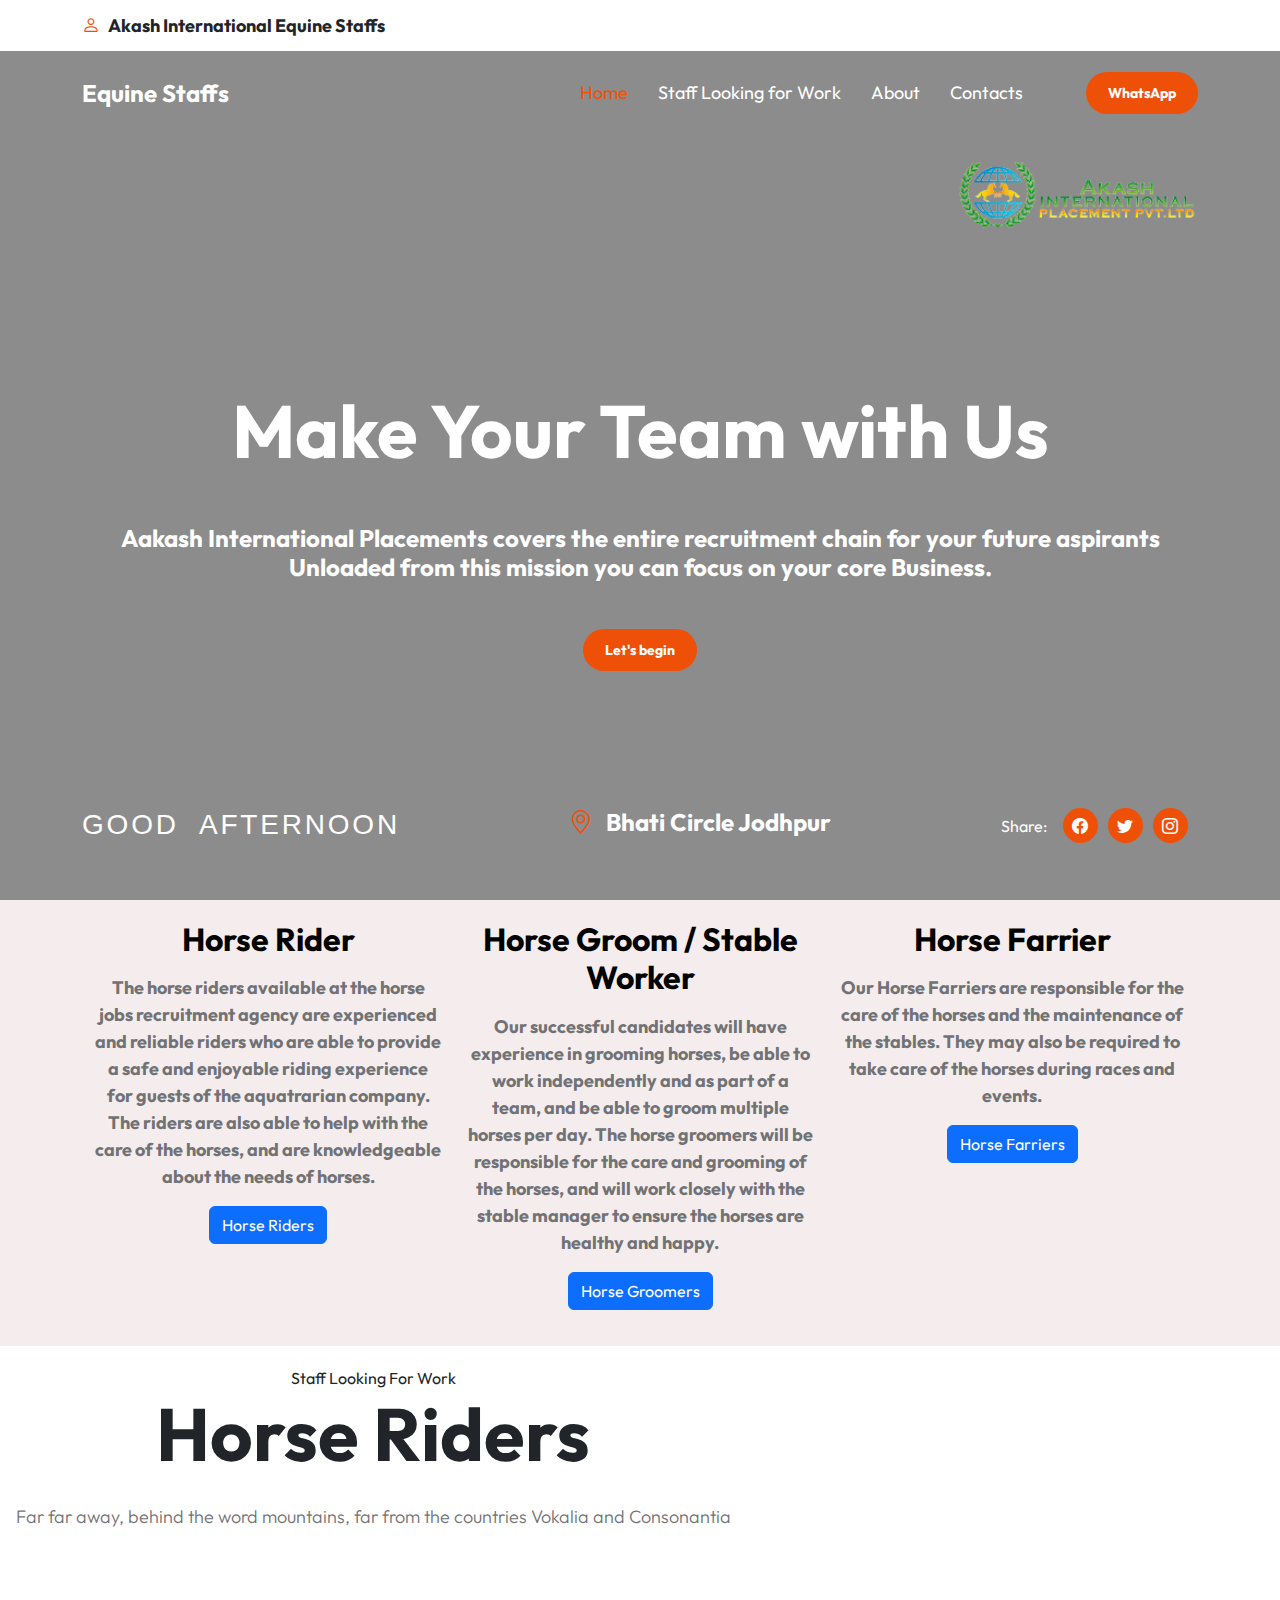
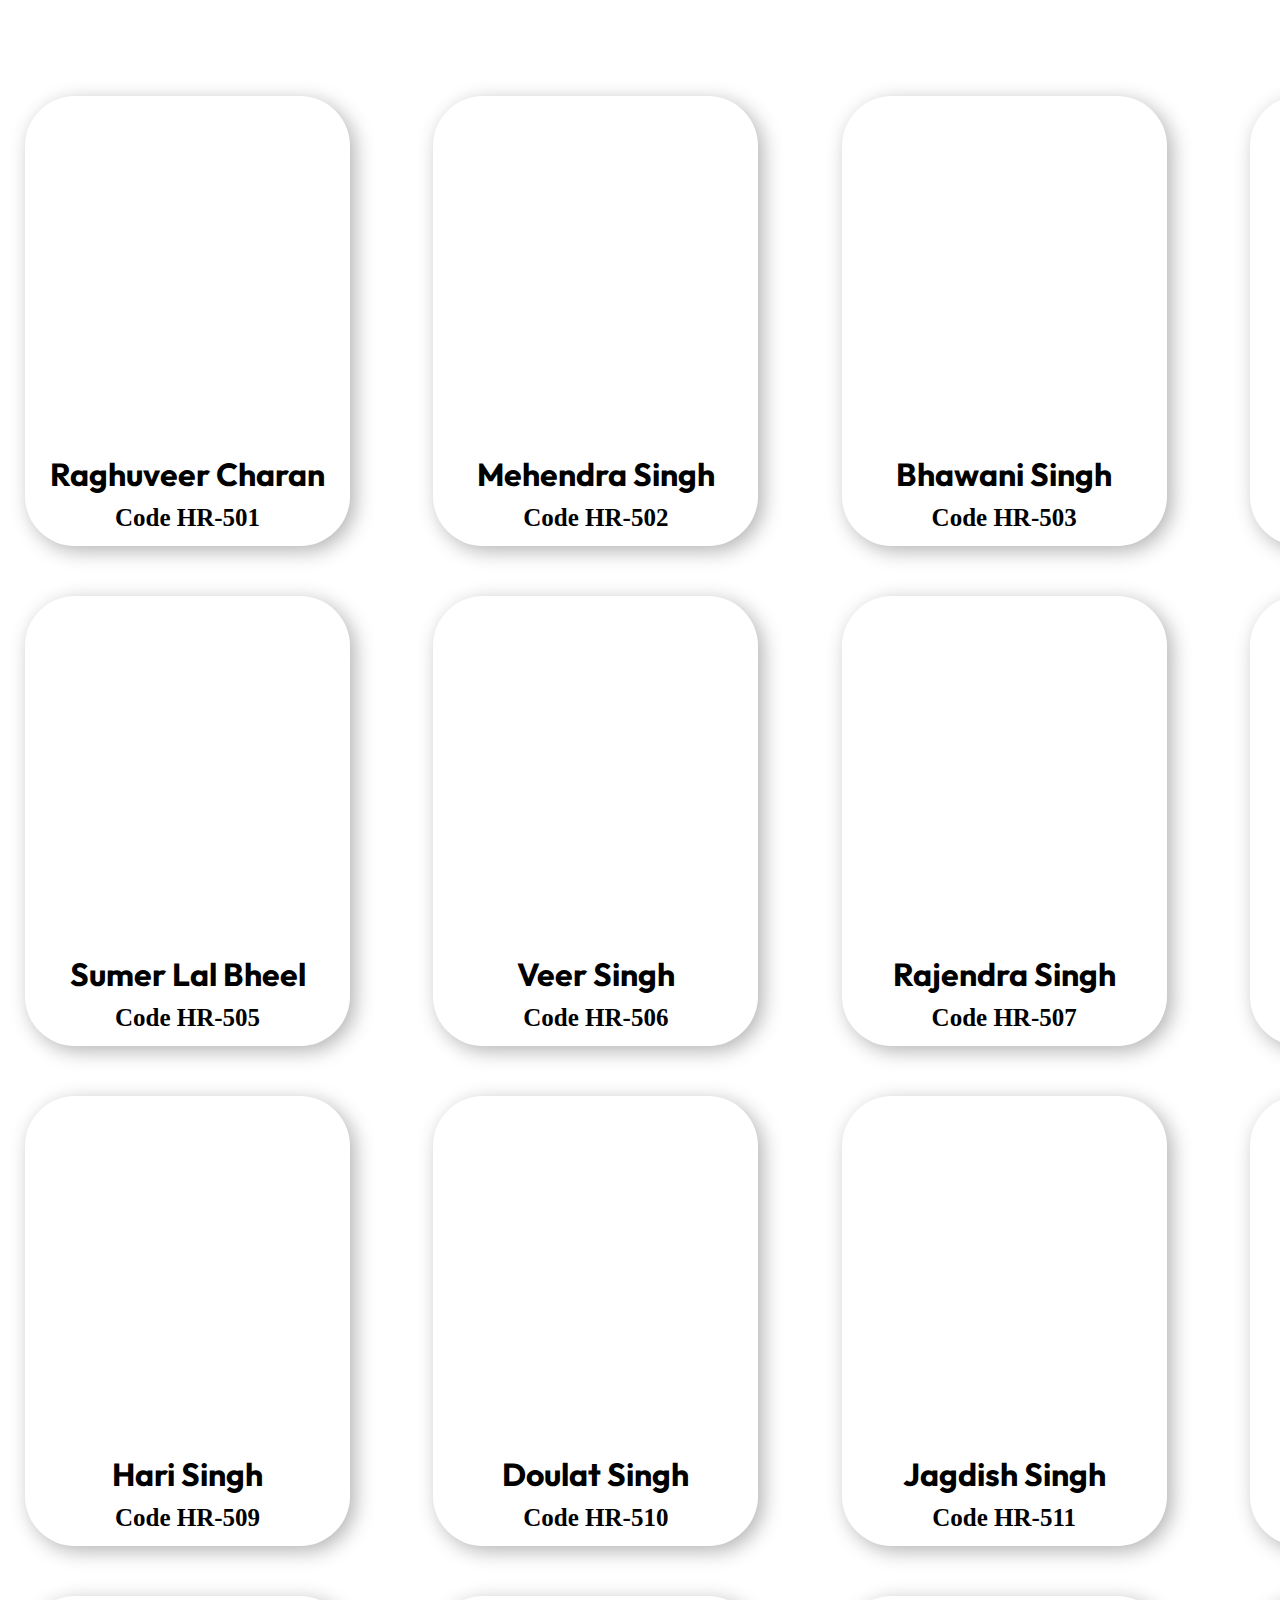
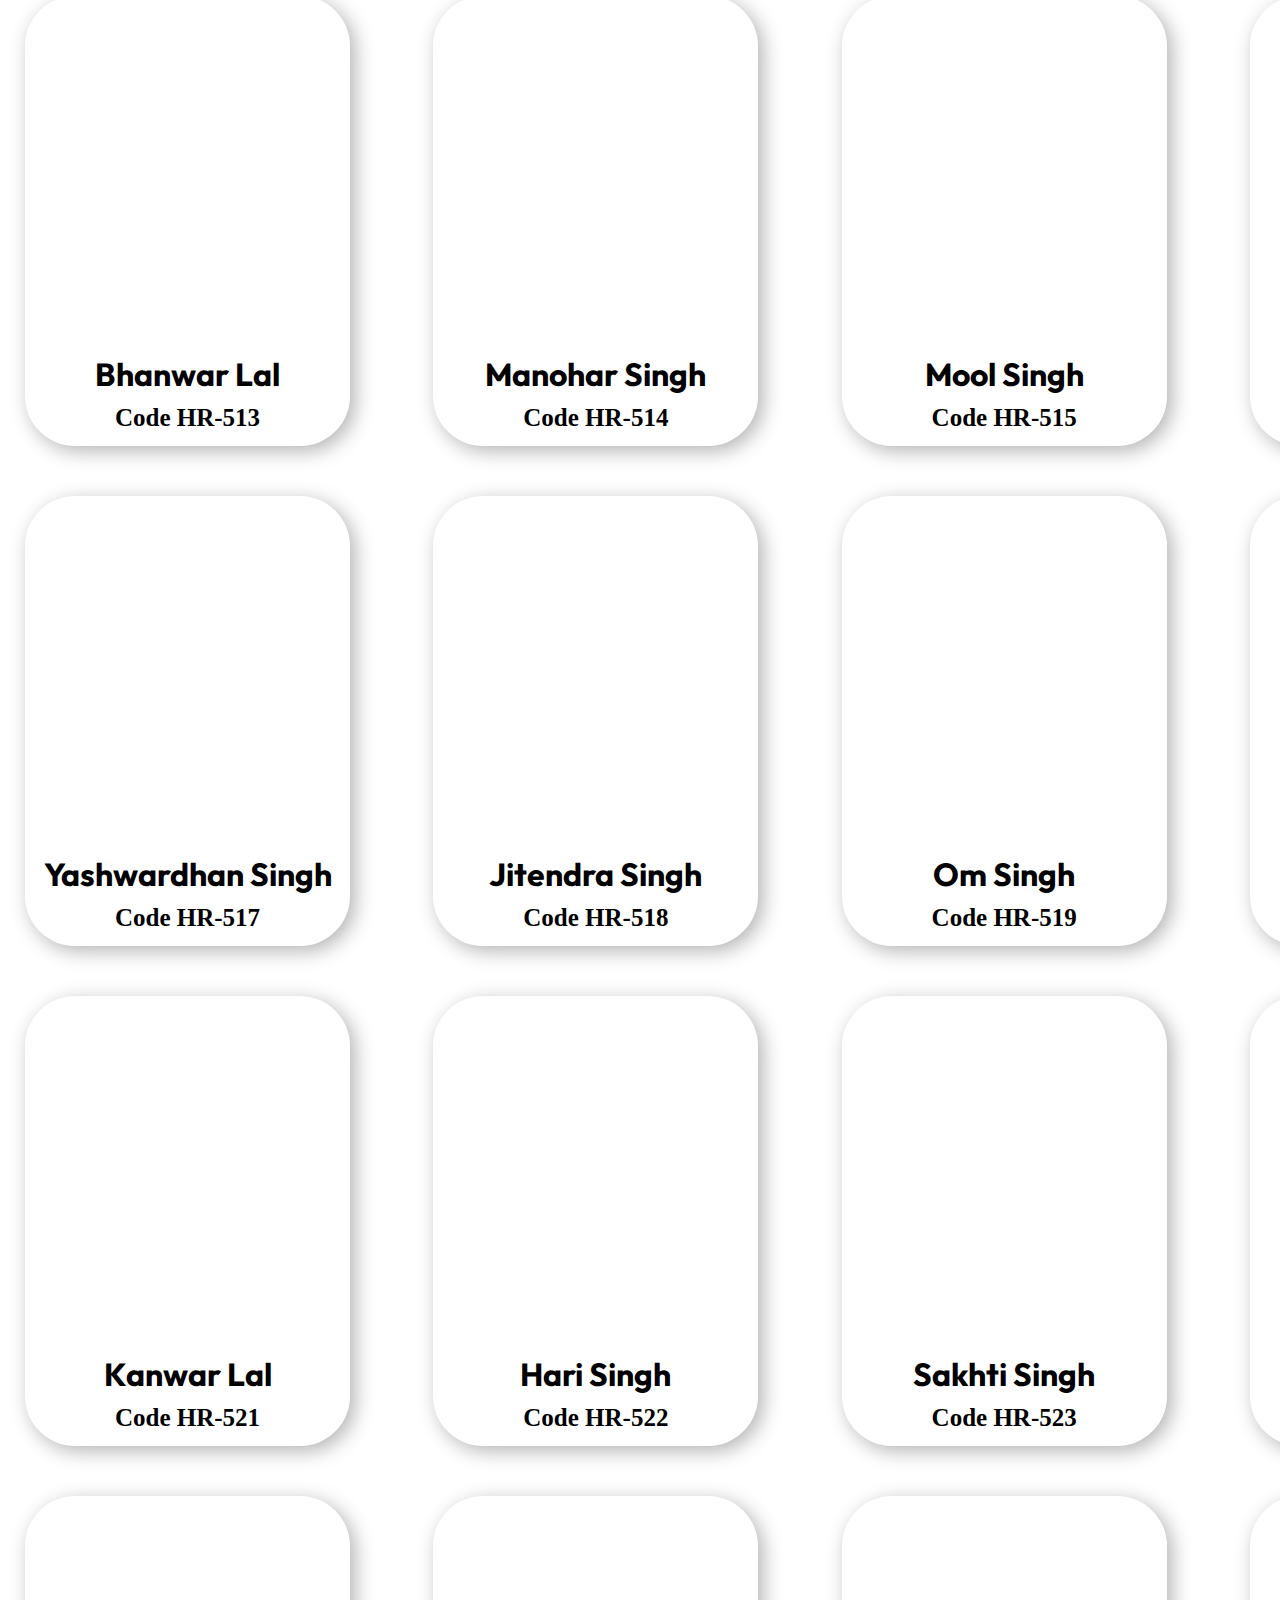
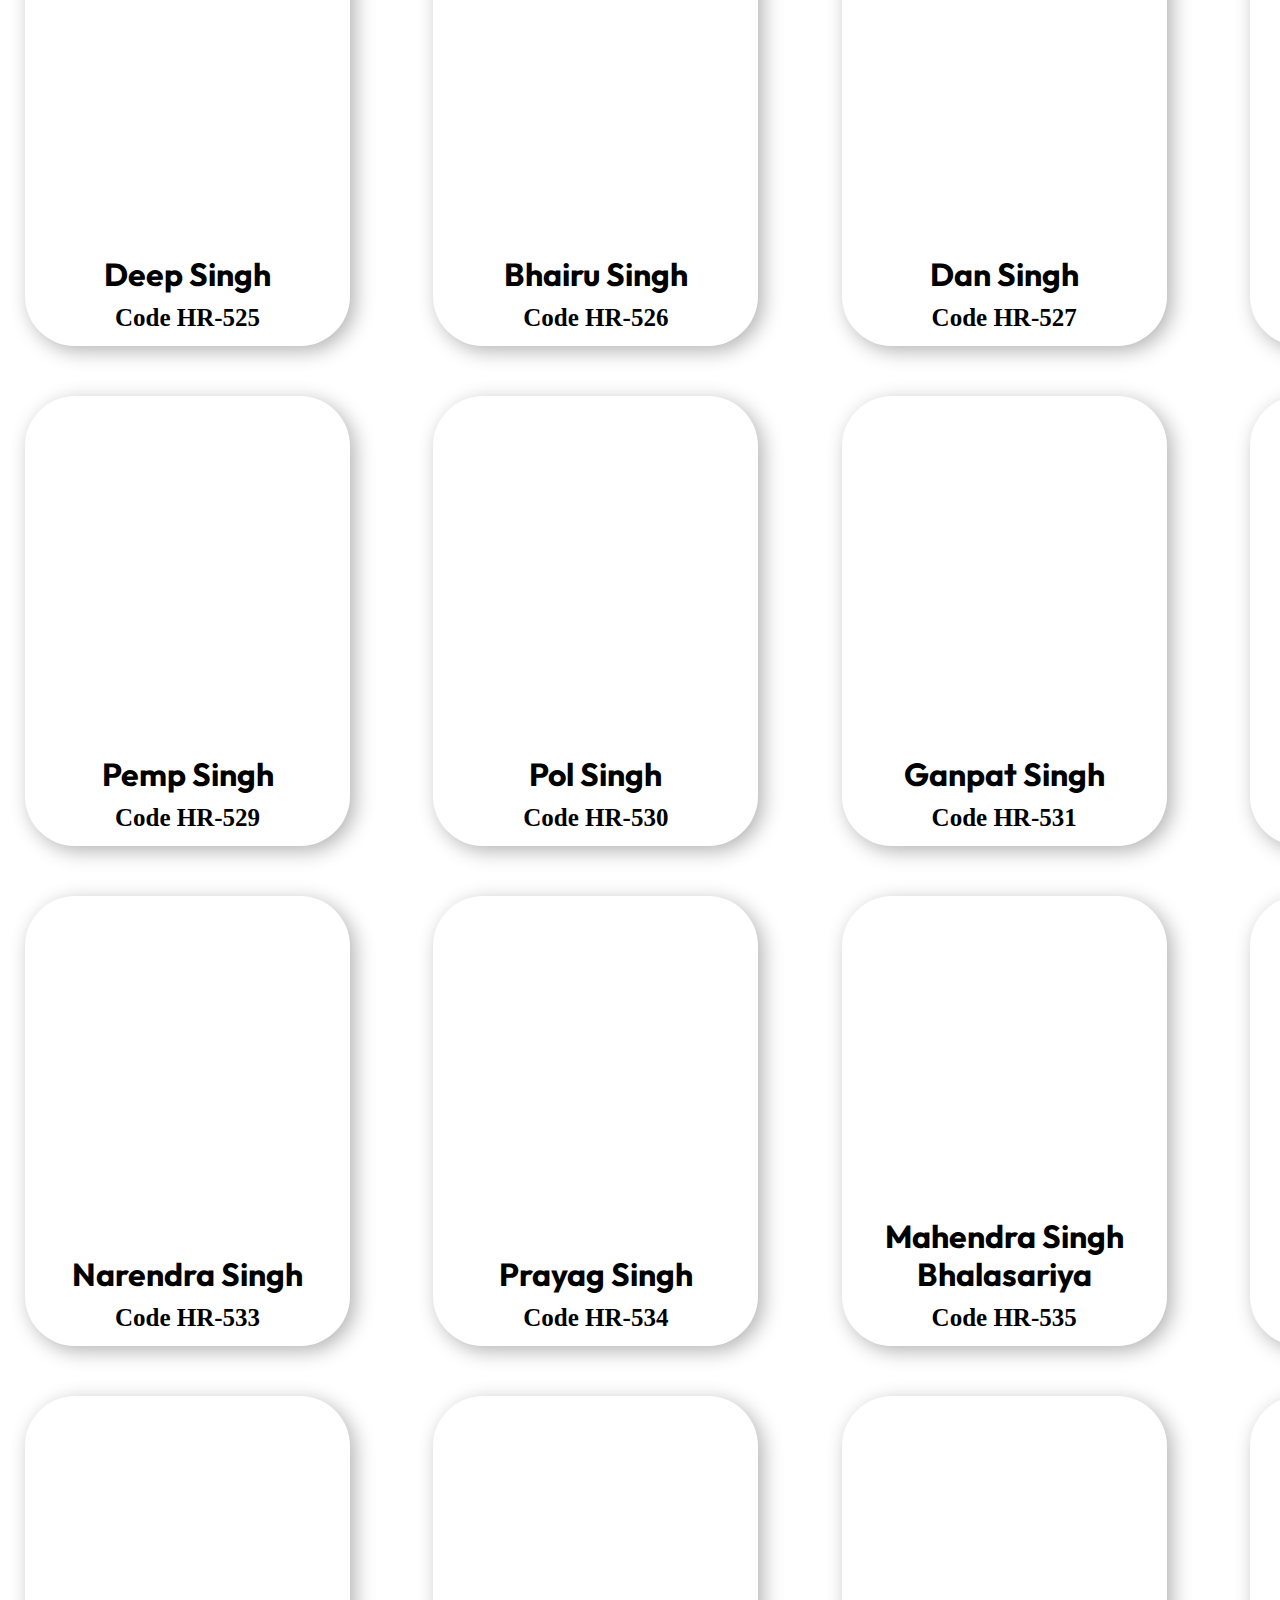
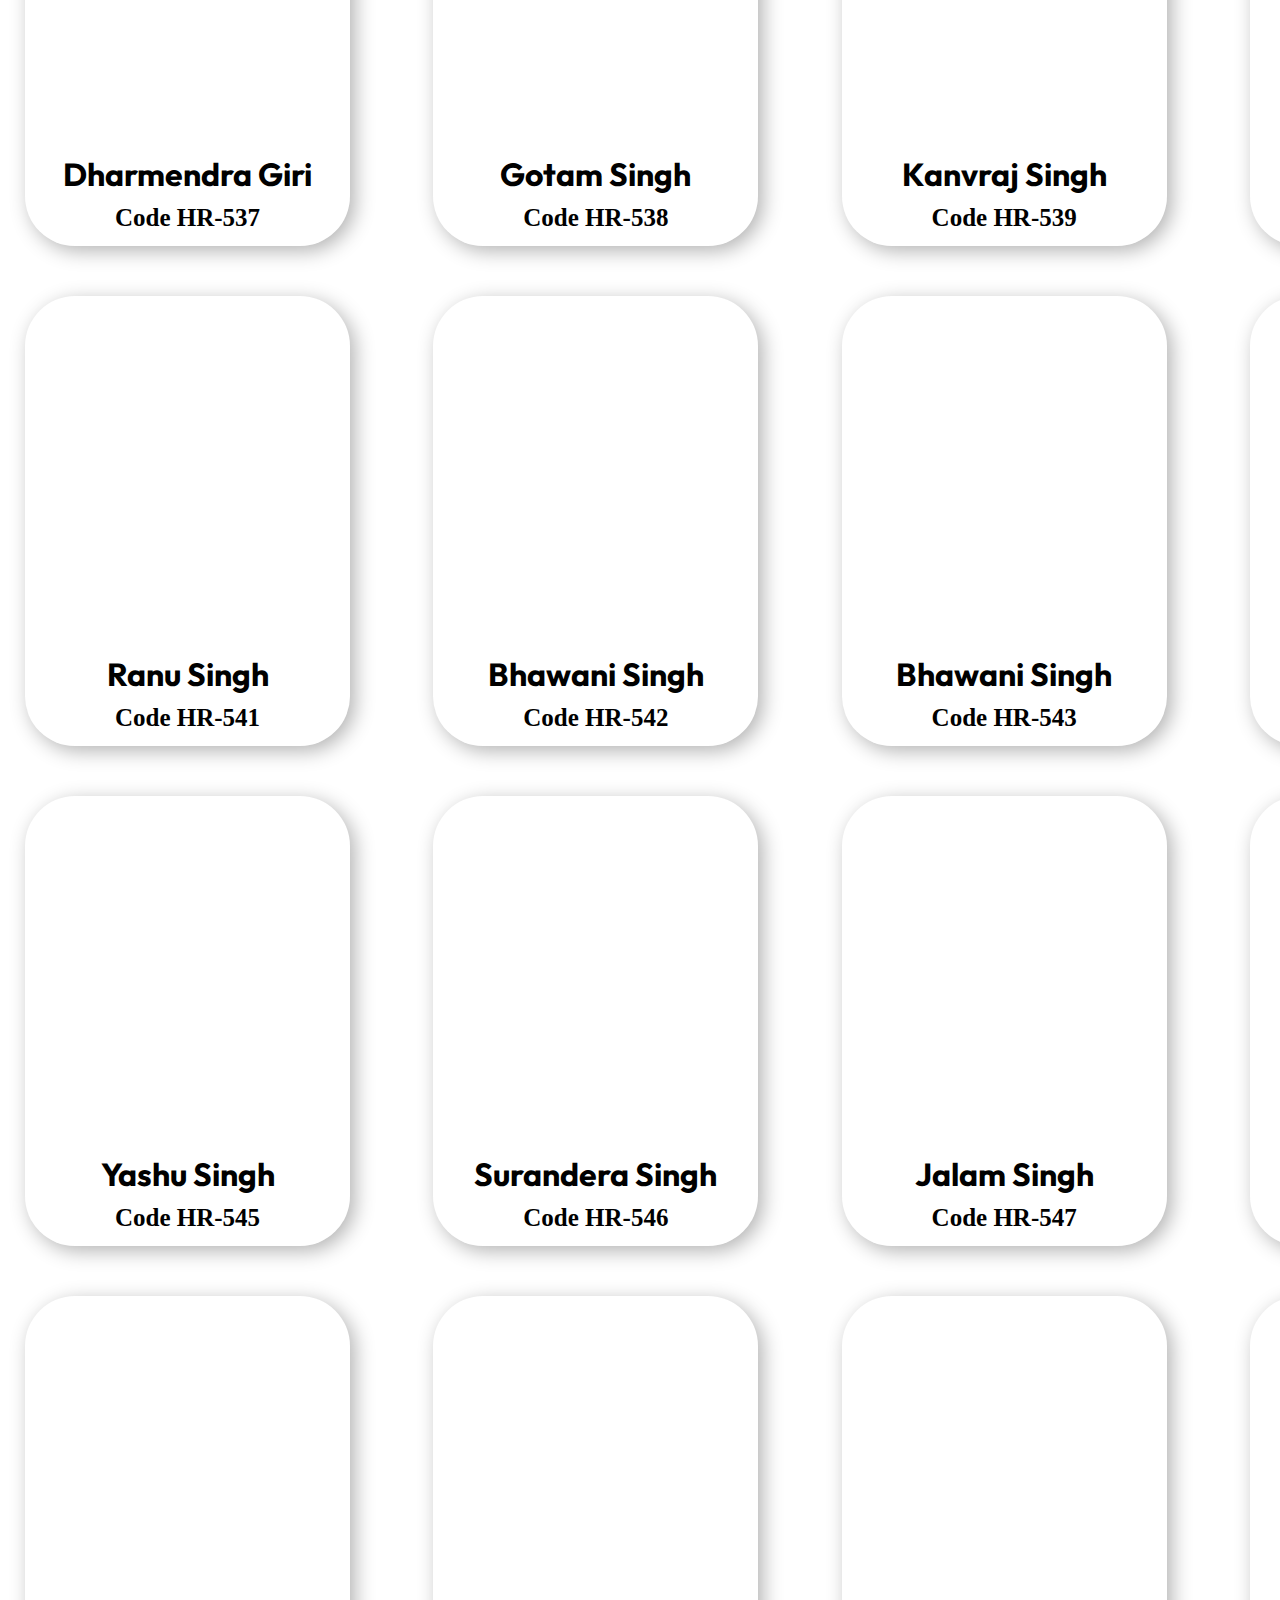
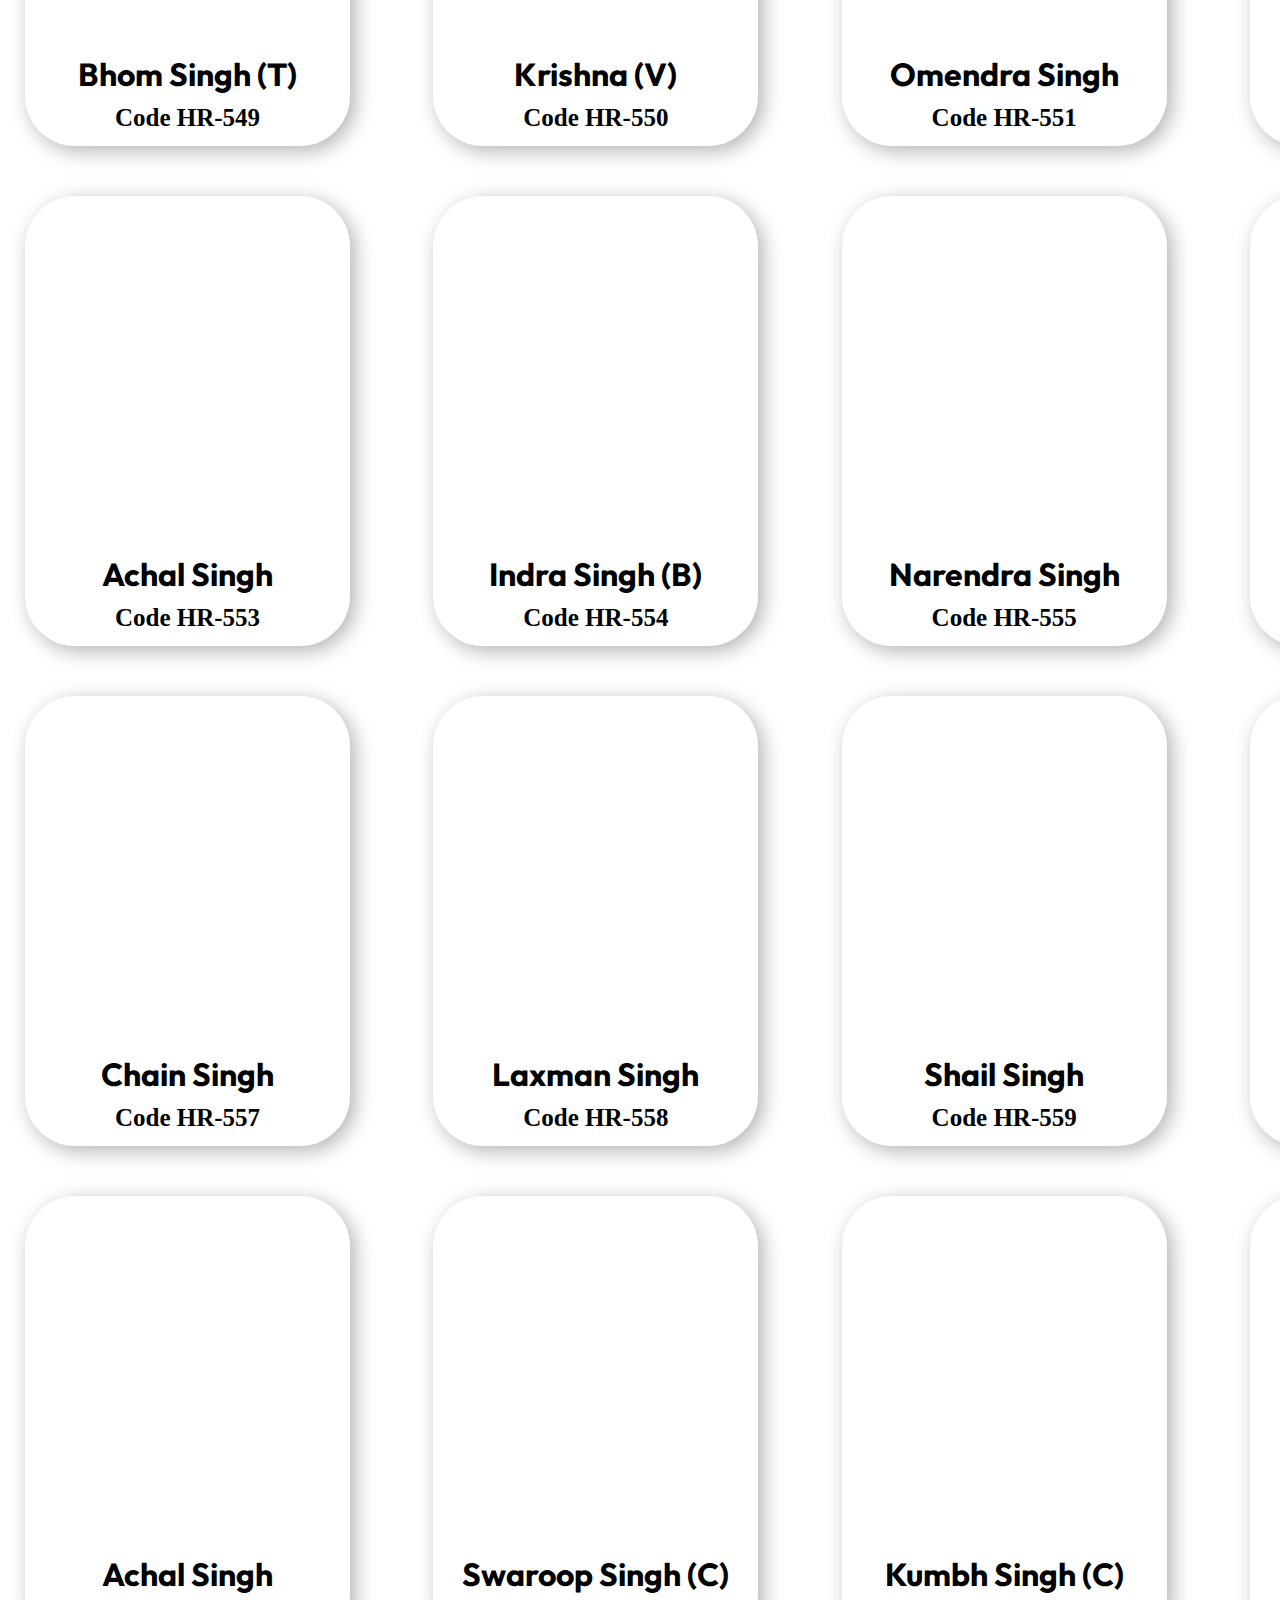
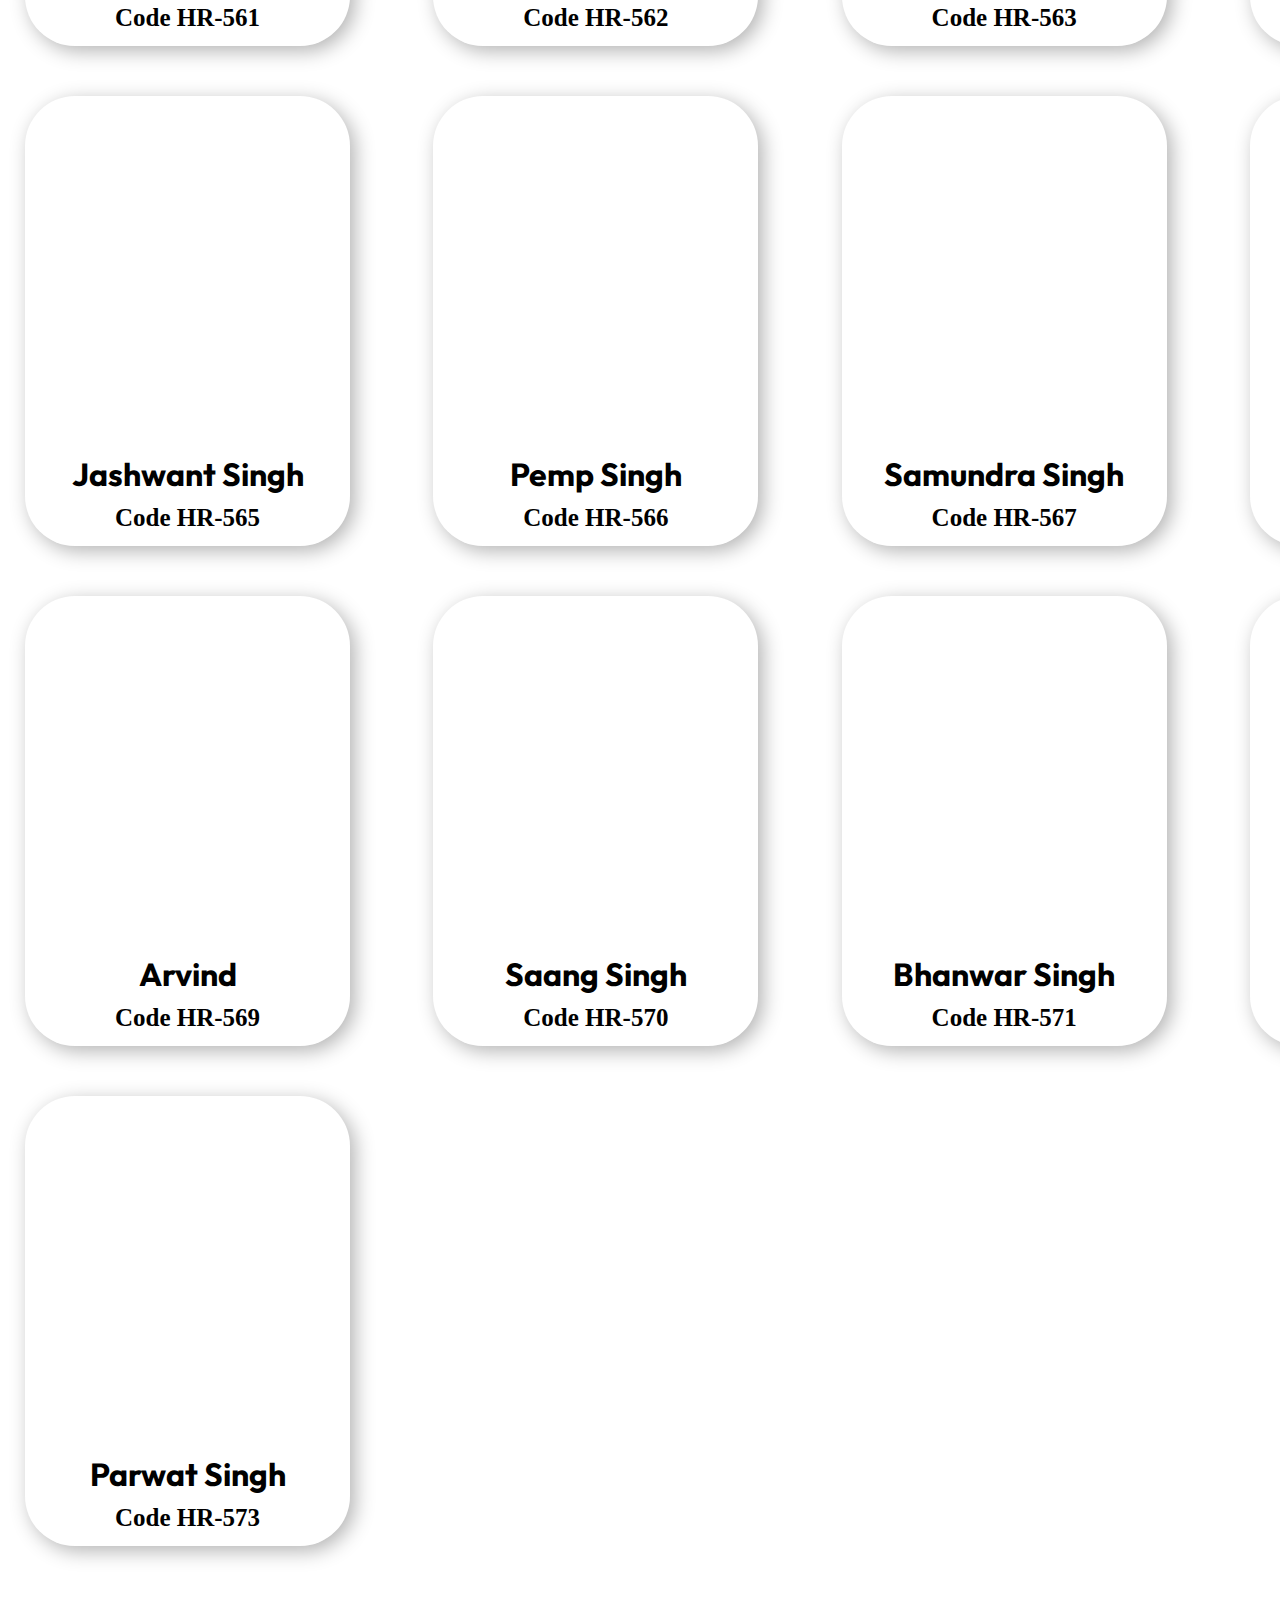
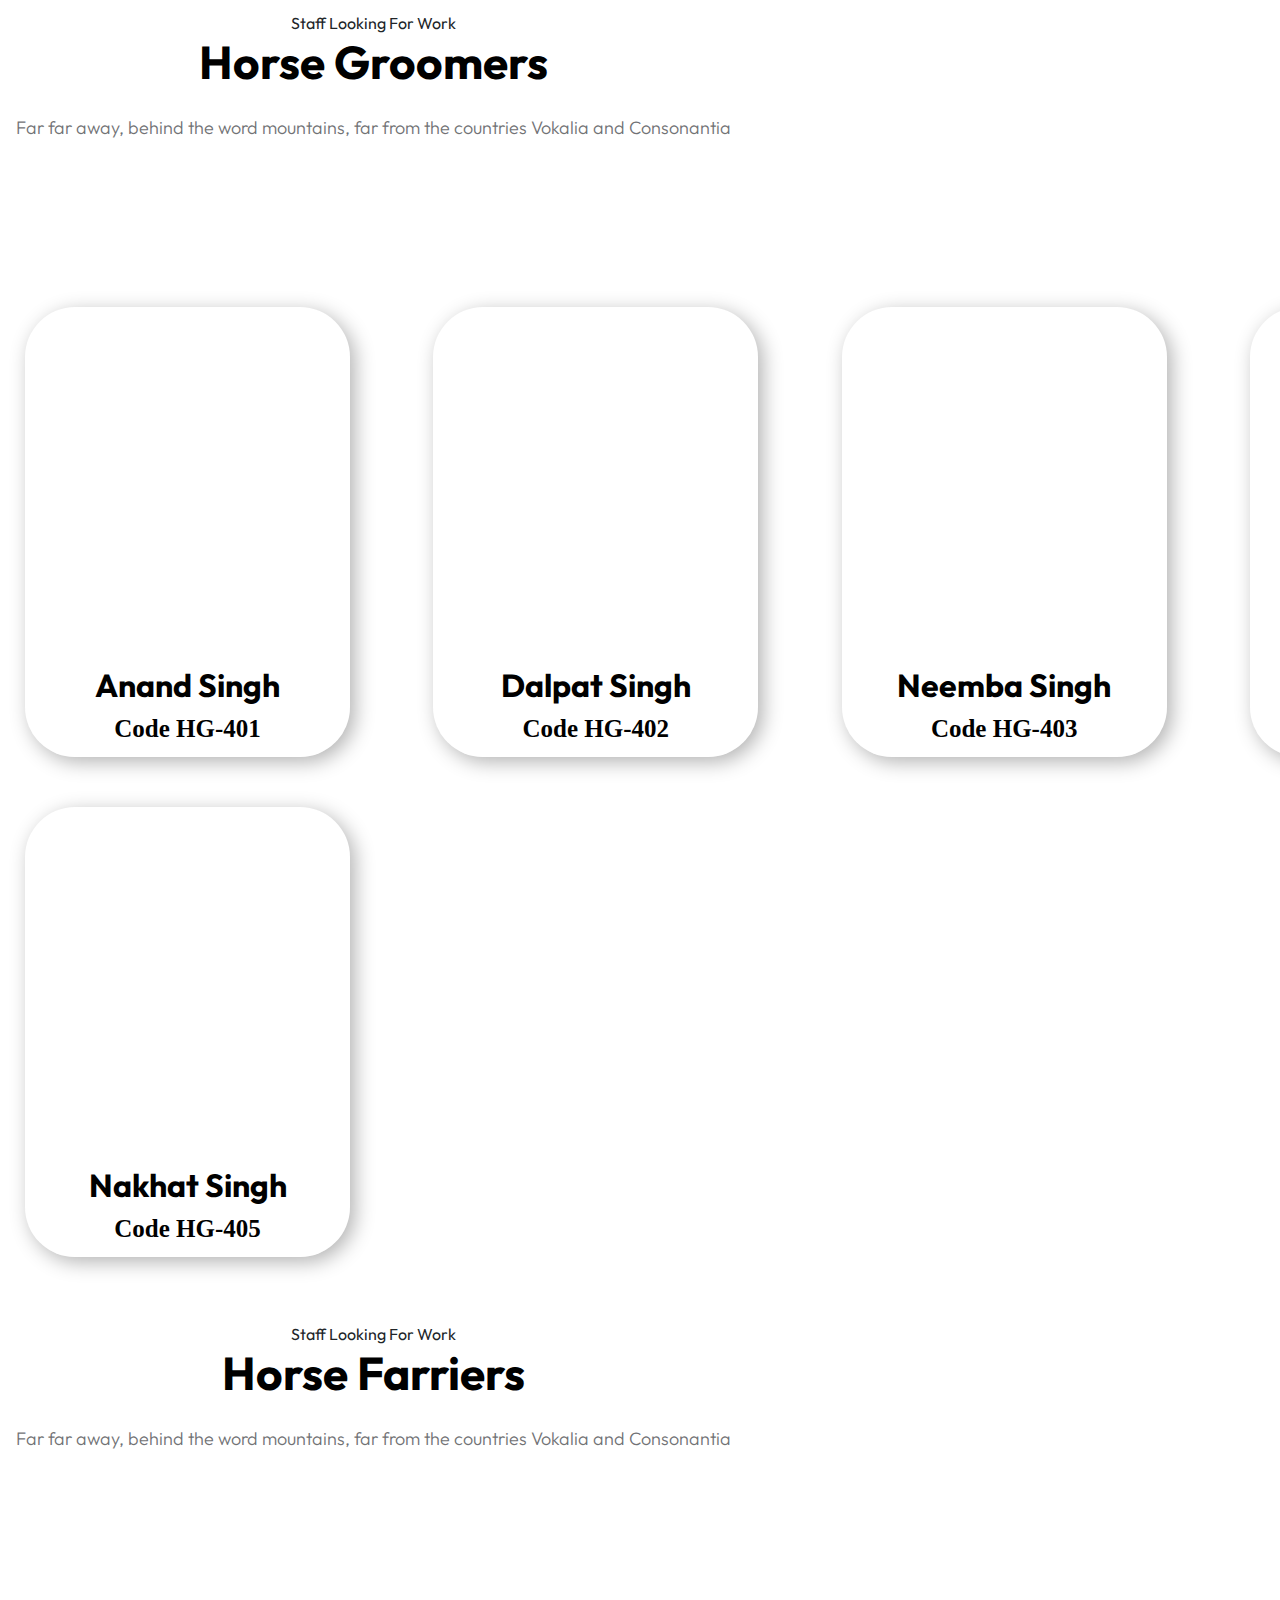
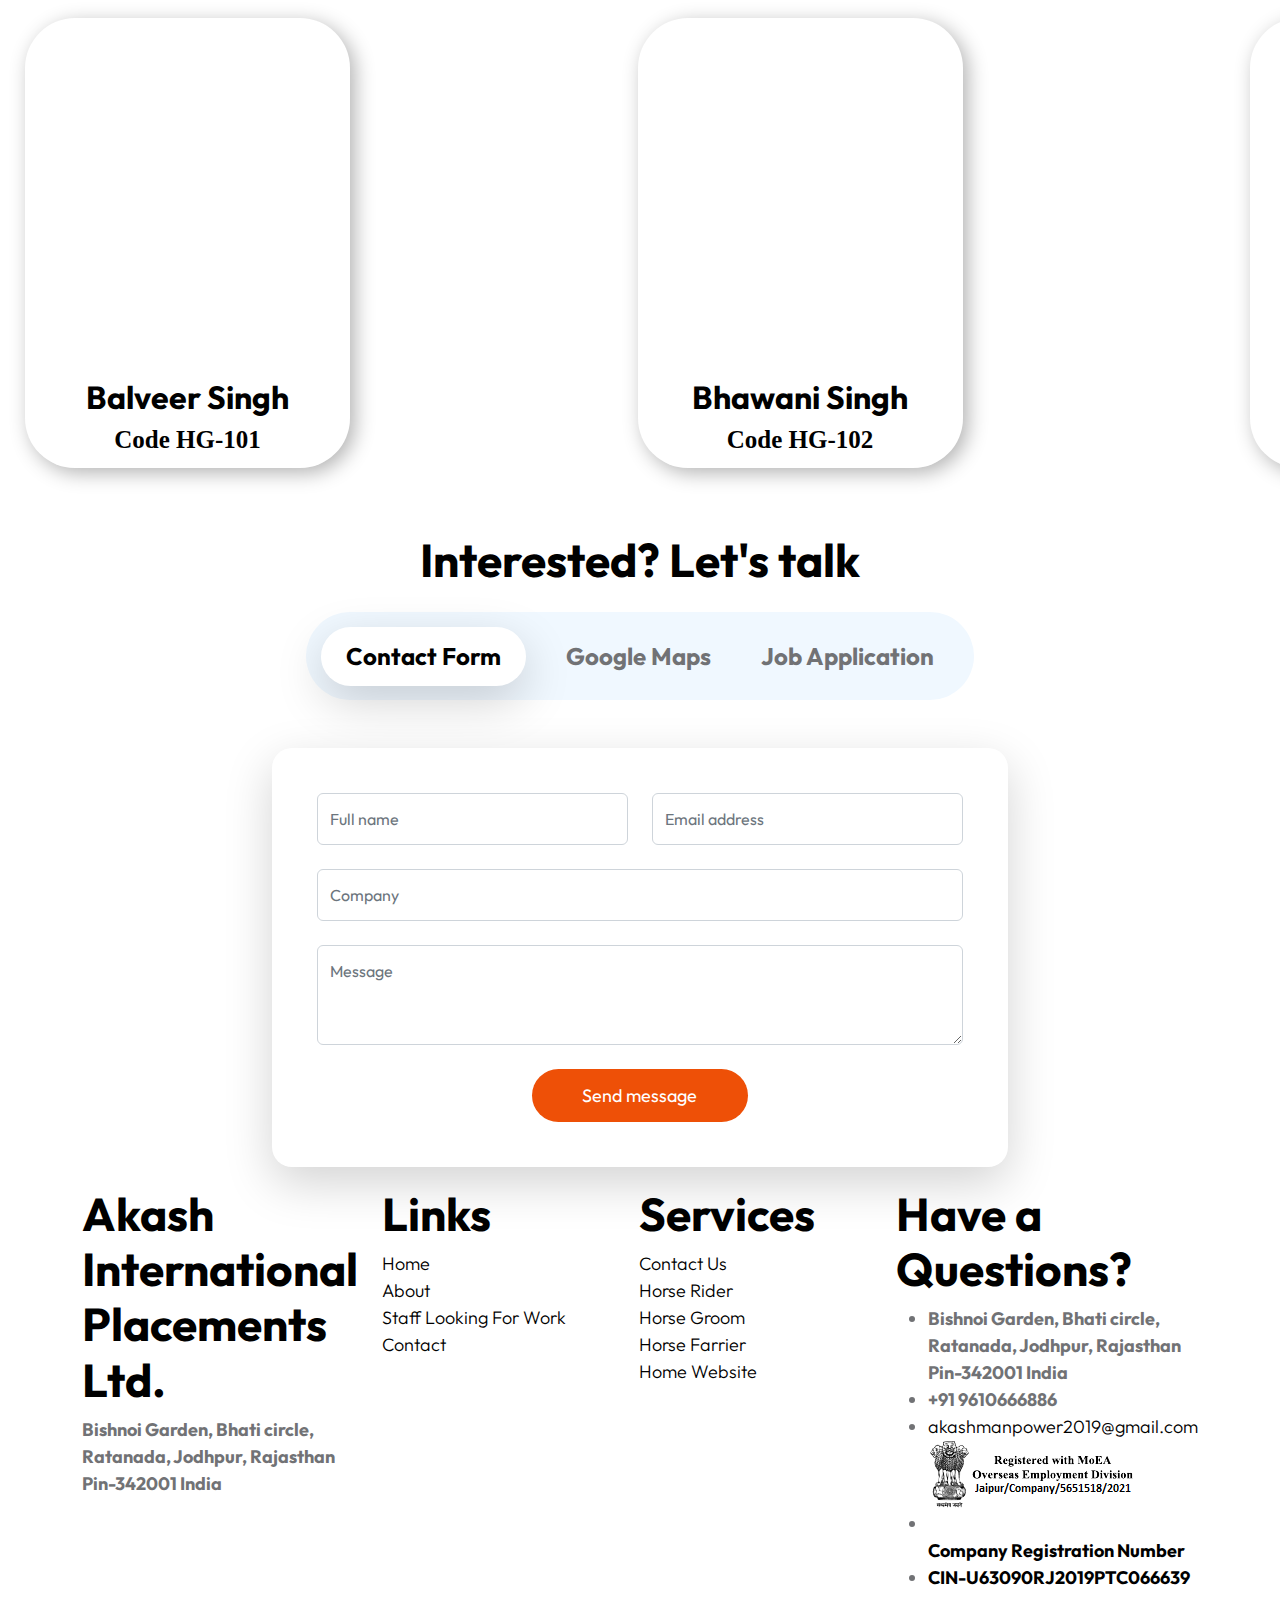
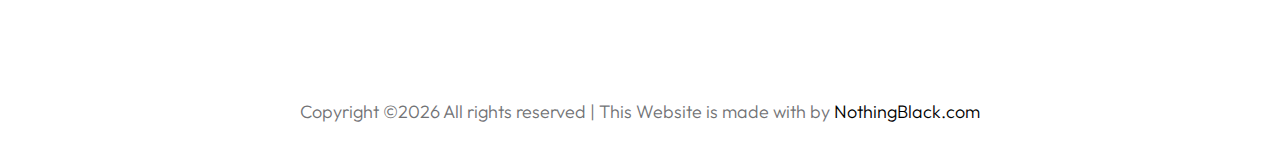
==== index.html @ 8f9b607b "Parwat Singh" ====
<!doctype html>
<html lang="en">
    <head>
        <meta charset="utf-8">
        <meta name="viewport" content="width=device-width, initial-scale=1">
        <meta name="title" content="Equine-Staffs">
    <meta name="description" content="Equine-Staff is an equestrian job recruitment agency connecting employer with experienced and qualified horse professional Find the perfect hire today">
    <meta name="keywords" content="equine jobs, equestrian, recruitment, employers, recruitment agency, staffing">

        

        <title>Equine Staffs</title>

        <!-- CSS FILES -->        
        <link rel="icon" type="image/x-icon" href="favicon.ico">
        <link rel="preconnect" href="https://fonts.googleapis.com">
        
        <link rel="preconnect" href="https://fonts.gstatic.com" crossorigin>
        
        <link href="https://fonts.googleapis.com/css2?family=Outfit:wght@100;200;400;700&display=swap" rel="stylesheet">
                
        <link href="css/bootstrap.min.css" rel="stylesheet">

        <link href="css/bootstrap-icons.css" rel="stylesheet">

        <link href="css/templatemo-festava-live.css" rel="stylesheet">
        
<!--

TemplateMo 583 Festava Live

https://templatemo.com/tm-583-festava-live

-->
    </head>
    
    <body>

        <main>

            <header class="site-header">
                <div class="container">
                    <div class="row">
                        
                        <div class="col-lg-12 col-12 d-flex flex-wrap">
                            <p class="d-flex me-4 mb-0">
                                <i class="bi-person custom-icon me-2"></i>
                                <strong class="text-dark">Akash International Equine Staffs </strong>
                            </p>
                        </div>

                    </div>
                </div>
            </header>


            <nav class="navbar navbar-expand-lg">
                <div class="container">
                    <a class="navbar-brand" href="index.html">
                        Equine Staffs

                    </a>

                    <a href="https://api.whatsapp.com/send/?phone=919610666886&text&type=phone_number&app_absent=0" class="btn custom-btn d-lg-none ms-auto me-4">WhatsApp</a>
    
                    <button class="navbar-toggler" type="button" data-bs-toggle="collapse" data-bs-target="#navbarNav" aria-controls="navbarNav" aria-expanded="false" aria-label="Toggle navigation">
                        <span class="navbar-toggler-icon"></span>
                    </button>
    
                    <div class="collapse navbar-collapse" id="navbarNav">
                        <ul class="navbar-nav align-items-lg-center ms-auto me-lg-5">
                            <li class="nav-item">
                                <a class="nav-link click-scroll" href="#section_1">Home</a>
                            </li>
    
                            <li class="nav-item">
                                <a class="nav-link click-scroll" href="#section_7">Staff Looking for Work</a>
                            </li>
                            
                           
                            <li class="nav-item">
                                <a class="nav-link click-scroll" href="#section_4">About</a>
                            </li>

                            <li class="nav-item">
                                <a class="nav-link" href="contact.html">Contacts</a>
                            </li>

                        </ul>

                        <a href="http://wa.me/919610666886?text=" class="btn custom-btn d-lg-block d-none">WhatsApp</a>
                    </div>
                </div>
            </nav>
            

            <section class="hero-section" id="section_1">
                <div class="section-overlay"></div>

                <div class="container d-flex justify-content-center align-items-center">
                    <div class="row">
                          <a href="http://akashgroups.com/"   target="_blank" >
                          <img src="images/akashinterlogobg.png"   class="img-logo" alt=""   >
                            <style>
                             .img-logo{
                                position:sticky;
                               width: 15rem;
                               top: 1%;
                               left: 80%;
                              }</style>
                        </a>
                        <div class="col-12 mt-auto mb-5 text-center">
                           

                            <h1 class="text-white mb-5">Make Your Team with Us</h1>
                            
                           <h5 class="text-white mb-5">Aakash International Placements covers the entire recruitment chain for your future aspirants <br> Unloaded from this mission you can focus on your core Business. <h5>

                            <a class="btn custom-btn smoothscroll" href="#section_01">Let's begin</a>
                        </div>




                        <div class="col-lg-12 col-12 mt-auto d-flex flex-column flex-lg-row text-center">
                            <div class="date-wrap">
                                <h5 class="text-white  date-show">
                                    <div class="date-show">DEMO TEXT</div>
                                </h5>
                            </div>

                            <div class="location-wrap mx-auto py-3 py-lg-0">
                                <h5 class="text-white">
                                    <i class="custom-icon bi-geo-alt me-2"></i>
                                    Bhati Circle Jodhpur
                                </h5>
                            </div>

                            <div class="social-share">
                                <ul class="social-icon d-flex align-items-center justify-content-center">
                                    <span class="text-white me-3">Share:</span>

                                    <li class="social-icon-item">
                                        <a href="https://www.facebook.com/akashinternationalplacementpvtltd" class="social-icon-link">
                                            <span class="bi-facebook"></span>
                                        </a>
                                    </li>

                                    <li class="social-icon-item">
                                        <a href="#" class="social-icon-link">
                                            <span class="bi-twitter"></span>
                                        </a>
                                    </li>

                                    <li class="social-icon-item">
                                        <a href="https://www.instagram.com/akash_international_group/?igshid=YmMyMTA2M2Y=" class="social-icon-link">
                                            <span class="bi-instagram"></span>
                                        </a>
                                    </li>
                                </ul>
                            </div>
                        </div>
                    </div>
                </div>

                <div class="video-wrap">
                    <video autoplay="" loop="" muted="" class="custom-video" poster="">
                        <source src="bg58.mp4" type="video/mp4">

                        Your browser does not support the video tag.
                    </video>
                </div>
            </section>


                  




            <section class="schedule-section section-padding" id="section_01" >



                
                <div class="container">
                    <div class="row">
                           
                        
                        <section class="ftco-section ftco-services ftco-no-pt">
                            <div class="container">
                              <div class="row services-section">
                                <div class="col-md-4 d-flex align-self-stretch ftco-animate">
                                  <div class="media block-6 services text-center d-block">
                                   
                                    <div class="media-body">
                                      <h3 class="heading mb-3">Horse Rider</h3>
                                      <p><b>The horse riders available at the horse jobs recruitment agency are experienced and reliable riders who are able to provide a safe and enjoyable riding experience for guests of the aquatrarian company. The riders are also able to help with the care of the horses, and are knowledgeable about the needs of horses.</b></p>
                                      <p><a href="#section_7" class="btn btn-primary">Horse Riders </a></p>
                                    </div>
                                  </div>      
                                </div>
                                <div class="col-md-4 d-flex align-self-stretch ftco-animate">
                                  <div class="media block-6 services text-center d-block">
                                 
                                    <div class="media-body">
                                      <h3 class="heading mb-3">Horse Groom / Stable Worker</h3>
                                      <p> <b>Our successful candidates will have experience in grooming horses, be able to work independently and as part of a team, and be able to groom multiple horses per day. The horse groomers will be responsible for the care and grooming of the horses, and will work closely with the stable manager to ensure the horses are healthy and happy.</b></p>
                                      <p><a href="#section_8" class="btn btn-primary">Horse Groomers </a></p>
                                    </div>
                                  </div>    
                                </div>
                                <div class="col-md-4 d-flex align-self-stretch ftco-animate">
                                  <div class="media block-6 services text-center d-block">
                                    <!-- <div class="icon"><span class="flaticon-layers"></span></div> -->
                                    <div class="media-body">
                                      <h3 class="heading mb-3">Horse Farrier</h3>
                                      <p><b>Our Horse Farriers are responsible for the care of the horses and the maintenance of the stables. They may also be required to take care of the horses during races and events.</b></p>
                                      <p><a href="#section_9" class="btn btn-primary">Horse Farriers </a></p>
                                    </div>
                                  </div>      
                                </div>
                              </div>
                            </div>
                          </section>
            
                    </div>
                </div>
            </section>

            <!--
            <section class="pricing-section section-padding section-bg" id="section_5">
                <div class="container">
                    <div class="row">

                        <div class="col-lg-8 col-12 mx-auto">
                            <h2 class="text-center mb-4">Plans, you' love</h2>
                        </div>
                        
                        <div class="col-lg-6 col-12">
                            <div class="pricing-thumb">
                                <div class="d-flex">
                                    <div>
                                        <h3><small>Early Bird</small> $120</h3>

                                        <p>Including good things:</p>
                                    </div>

                                    <p class="pricing-tag ms-auto">Save up to <span>50%</span></h2>
                                </div>

                                <ul class="pricing-list mt-3">
                                    <li class="pricing-list-item">platform for potential customers</li>

                                    <li class="pricing-list-item">digital experience</li>

                                    <li class="pricing-list-item">high-quality sound</li>

                                    <li class="pricing-list-item">standard content</li>
                                </ul>

                                <a class="link-fx-1 color-contrast-higher mt-4" href="contact.html">
                                    <span>Contact Page</span>
                                    <svg class="icon" viewBox="0 0 32 32" aria-hidden="true"><g fill="none" stroke="currentColor" stroke-linecap="round" stroke-linejoin="round"><circle cx="16" cy="16" r="15.5"></circle><line x1="10" y1="18" x2="16" y2="12"></line><line x1="16" y1="12" x2="22" y2="18"></line></g></svg>
                                </a>
                            </div>
                        </div>

                        <div class="col-lg-6 col-12 mt-4 mt-lg-0">
                            <div class="pricing-thumb">
                                <div class="d-flex">
                                    <div>
                                        <h3><small>Standard</small> $240</h3>

                                        <p>What makes a premium festava?</p>
                                    </div>
                                </div>

                                <ul class="pricing-list mt-3">
                                    <li class="pricing-list-item">platform for potential customers</li>

                                    <li class="pricing-list-item">digital experience</li>

                                    <li class="pricing-list-item">high-quality sound</li>

                                    <li class="pricing-list-item">premium content</li>
                                    
                                    <li class="pricing-list-item">live chat support</li>
                                </ul>

                                <a class="link-fx-1 color-contrast-higher mt-4" href="contact.html">
                                    <span>Contact Page</span>
                                    <svg class="icon" viewBox="0 0 32 32" aria-hidden="true"><g fill="none" stroke="currentColor" stroke-linecap="round" stroke-linejoin="round"><circle cx="16" cy="16" r="15.5"></circle><line x1="10" y1="18" x2="16" y2="12"></line><line x1="16" y1="12" x2="22" y2="18"></line></g></svg>
                                </a>
                            </div>
                        </div>

                    </div>
                </div>
            </section>












            -->
            <section  class="contact-section section-padding" id="section_7"  >
            
                <div class="col-md-7 heading-section text-center ftco-animate">
                    <span class="subheading" >Staff Looking For Work</span>
                    <h1 class="mb-4"  >Horse Riders   </h1>
                    <p>Far far away, behind the word mountains, far from the countries Vokalia and Consonantia</p>
                  </div>
        
                    
            <div class="wrapper">
                <div class="services">
                   
        
                    <a href="https://heyzine.com/flip-book/014a1d50a8.html"   target="_blank" >
                        <span class="single-img img-HR-501">
                            <span class="img-text">
                                <h3>Raghuveer Charan</h3>
                                <h4>Code HR-501</h4>
                                <p><b>Want to know more about me Click on View More Button</b></p>
                                <button>View More</button>
                        </span>
                        <style>
                        .img-HR-501{
                            background-image: url(https://live.staticflickr.com/65535/52752533907_9e4423f006_z.jpg);
                            background-size: cover;
                            background-position: center center;
                          }</style>
                    </a>
        
        
                    
        
                    <a href="https://heyzine.com/flip-book/8487fbf503.html"   target="_blank" >
                        <span class="single-img img-mehendra-singh">
                            <span class="img-text">
                                <h3>Mehendra Singh</h3>
                                <h4>Code HR-502</h4>
                                <p><b>Want to know more about me Click on View More Button</b></p>
                                <button>View More</button>
                        </span>
                        <style>
                        .img-mehendra-singh{
                            background-image: url(https://live.staticflickr.com/65535/52689597697_59dca96437_o.png);
                            background-size: cover;
                            background-position: center center;
                          }</style>
                    </a>
        
                    <a href="https://heyzine.com/flip-book/429155d744.html"   target="_blank" >
                        <span class="single-img img-HR-503">
                            <span class="img-text">
                                <h3>Bhawani Singh</h3>
                                <h4>Code HR-503</h4>
                                <p><b>Want to know more about me Click on View More Button</b></p>
                                <button>View More</button>
                                <style>.img-HR-503{
                                    background-image: url(https://live.staticflickr.com/65535/52737614742_519aa1bb15_z.jpg);
                                    background-size: cover;
                                    background-position: center center;
                                  }
                                  </style>
                    </a>
        
                    <a href="https://heyzine.com/flip-book/85dfa5749c.html#page/1"   target="_blank" >
                        <span class="single-img img-om-singh">
                            <span class="img-text">
                                <h3>Om Singh</h3>
                                <h4>Code HR-504</h4>
                                <p><b>Want to know more about me Click on View More Button</b></p>
                                <button>View More</button>
                            </span>
                        </span>
                        <style>
                        .img-om-singh{
                            background-image: url(https://live.staticflickr.com/65535/52690389734_ee1068132a_o.png);
                            background-size: cover;
                            background-position: center center;
                          }</style>
                    </a>
        
                 
                   
                </div>
                <div class="services">
                    
                    <a href="https://heyzine.com/flip-book/c9c4df0bbc.html"   target="_blank" >
                        <span class="single-img img-5055">
                            <span class="img-text">
                                <h3>Sumer Lal Bheel</h3>
                                <h4>Code HR-505</h4>
                                <p><b>Want to know more about me Click on View More Button</b></p>
                                <button>View More</button>
                        </span>
                        <style>.img-5055{
                            background-image: url(https://live.staticflickr.com/65535/52690643598_ae5f97e18e_o.jpg);
                            background-size: cover;
                            background-position: center center;
                          }</style>
                    </a>
        
                    <a href="https://heyzine.com/flip-book/9d5a470a62.html#page/1"   target="_blank" >
                        <span class="single-img img-07">
                            <span class="img-text">
                                <h3>Veer Singh</h3>
                                <h4>Code HR-506</h4>
                                <p><b>Want to know more about me Click on View More Button</b></p>
                                <button>View More</button>
                        </span>
                        <style>.img-07{
                            background-image: url(https://live.staticflickr.com/65535/52690647403_9bdffff3dc_o.png);
                            background-size: cover;
                            background-position: center center;
                          }</style>
                    </a>
        
                    <a href="https://heyzine.com/flip-book/b04dbe2039.html#page/1"   target="_blank" >
                        <span class="single-img img-rajendra-singh">
                            <span class="img-text">
                                <h3>Rajendra Singh</h3>
                                <h4>Code HR-507</h4>
                                <p><b>Want to know more about me Click on View More Button</b></p>
                                <button>View More</button>
                                <style>.img-rajendra-singh{
                                    background-image: url(https://live.staticflickr.com/65535/52690615573_fb02f170d7_o.png);
                                    background-size: cover;
                                    background-position: center center;
                                  }
                                  </style>
                    </a>
                        
        
                    <a href="https://heyzine.com/flip-book/ab8e8a2553.html"   target="_blank" >
                        <span class="single-img img-durga-ram">
                            <span class="img-text">
                                <h3>Durga Ram</h3>
                                <h4>Code HR-508</h4>
                                <p><b>Want to know more about me Click on View More Button</b></p>
                                <button>View More</button>
                                <style>.img-durga-ram{
                                    
                                    background-image: url(https://live.staticflickr.com/65535/52591320374_04d09ea394_w.jpg);
                                    background-size: cover;
                                    background-position: center center;
                                  }
                                  </style>
                    </a>
        
        
                </div>
                
                 <div class="services"> 
                    
                            <a href="https://heyzine.com/flip-book/d496594fea.html"   target="_blank" >
                                <span class="single-img img-HR-11">
                                    <span class="img-text">
                                        <h3>Hari Singh</h3>
                                        <h4>Code HR-509</h4>
                                        <p><b>Want to know more about me Click on View More Button</b></p>
                                        <button>View More</button>
                                        <style>.img-HR-11{
                                            
                                            background-image: url(https://live.staticflickr.com/65535/52601898539_9d4c2259ef_w.jpg);
                                            background-size: cover;
                                            background-position: center center;
                                          }
                                          </style>
                            </a>
                            
                         
                                <a href="https://heyzine.com/flip-book/71613689fe.html"   target="_blank" >
                                    <span class="single-img img-HR-12">
                                        <span class="img-text">
                                            <h3>Doulat Singh</h3>
                                            <h4>Code HR-510</h4>
                                            <p><b>Want to know more about me Click on View More Button</b></p>
                                            <button>View More</button>
                                            <style>.img-HR-12{
                                                
                                                background-image: url(https://live.staticflickr.com/65535/52602176740_96e3808f33_w.jpg);
                                                background-size: cover;
                                                background-position: center center;
                                              }
                                              </style>
                                </a>
        
                                <a href="https://heyzine.com/flip-book/e39fd37483.html"   target="_blank" >
                                    <span class="single-img img-HR-16">
                                        <span class="img-text">
                                            <h3>Jagdish Singh</h3>
                                            <h4>Code HR-511</h4>
                                            <p><b>Want to know more about me Click on View More Button</b></p>
                                            <button>View More</button>
                                            <style>.img-HR-16{
                                                background-image: url(https://live.staticflickr.com/65535/52603915501_bca5353d81_w.jpg);
                                                background-size: cover;
                                                background-position: center center;
                                              }
                                              </style>
                                </a>
        
                                <a href="https://heyzine.com/flip-book/08d85542cc.html"   target="_blank" >
                                    <span class="single-img img-HR-19">
                                        <span class="img-text">
                                            <h3>Sumer Singh</h3>
                                            <h4>Code HR-512</h4>
                                            <p><b>Want to know more about me Click on View More Button</b></p>
                                            <button>View More</button>
                                            <style>.img-HR-19{
                                                background-image: url(https://live.staticflickr.com/65535/52608753698_8dc8655654_o.jpg);
                                                background-size: cover;
                                                background-position: center center;
                                              }
                                              </style>
                                </a>
            
        
                </div>
                
                <div class="services"> 
                    
        
                    
                    <a href="https://heyzine.com/flip-book/1b425ed707.html"   target="_blank" >
                        <span class="single-img img-HR-513">
                            <span class="img-text">
                                <h3>Bhanwar Lal</h3>
                                <h4>Code HR-513</h4>
                                <p><b>Want to know more about me Click on View More Button</b></p>
                                <button>View More</button>
                        </span>
                        <style>
                        .img-HR-513{
                            background-image: url(https://live.staticflickr.com/65535/52737621887_0fda7fd6b4_z.jpg);
                            background-size: cover;
                            background-position: center center;
                          }</style>
                    </a>
                   
                    <a href="https://heyzine.com/flip-book/d30a3eb107.html"   target="_blank" >
                            <span class="single-img img-HR-22">
                                <span class="img-text">
                                    <h3>Manohar Singh</h3>
                                    <h4>Code HR-514</h4>
                                    <p><b>Want to know more about me Click on View More Button</b></p>
                                    <button>View More</button>
                                    <style>.img-HR-22{
                                        background-image: url(https://live.staticflickr.com/65535/52738150436_76041c6d3e_z.jpg);
                                        background-size: cover;
                                        background-position: center center;
                                      }
                                      </style>
                        </a>
        
                            
                        <a href="https://heyzine.com/flip-book/8d22757882.html"   target="_blank" >
                            <span class="single-img img-HR-23">
                                <span class="img-text">
                                    <h3>Mool Singh</h3>
                                    <h4>Code HR-515</h4>
                                    <p><b>Want to know more about me Click on View More Button</b></p>
                                    <button>View More</button>
                                    <style>.img-HR-23{
                                        background-image: url(https://live.staticflickr.com/65535/52738402194_b81a737594_z.jpg);
                                        background-size: cover;
                                        background-position: center center;
                                      }
                                      </style>
                        </a>
        
        
                        <a href="https://heyzine.com/flip-book/40bdaf34fd.html"   target="_blank" >
                            <span class="single-img img-HR-25">
                                <span class="img-text">
                                    <h3>Aditya Kumar</h3>
                                    <h4>Code HR-516</h4>
                                    <p><b>Want to know more about me Click on View More Button</b></p>
                                    <button>View More</button>
                                    <style>.img-HR-25{
                                        background-image: url(https://live.staticflickr.com/65535/52609907737_336aeb43bd_o.png);
                                        background-size: cover;
                                        background-position: center center;
                                      }
                                      </style>
                        </a>
        
                    </div>
                   
                      
                 <div class="services"> 
        
                        <a href="https://heyzine.com/flip-book/107872b23c.html"   target="_blank" >
                            <span class="single-img img-HR-29">
                                <span class="img-text">
                                    <h3>Yashwardhan Singh</h3>
                                    <h4>Code HR-517</h4>
                                    <p><b>Want to know more about me Click on View More Button</b></p>
                                    <button>View More</button>
                                    <style>.img-HR-29{
                                        background-image: url(https://live.staticflickr.com/65535/52769927901_819ff28db9_o.png);
                                        background-size: cover;
                                        background-position: center center;
                                      }
                                      </style>
                        </a>
        
        
                        <a href="https://heyzine.com/flip-book/a0ff568ffe.html"   target="_blank" >
                            <span class="single-img img-HR-518">
                                <span class="img-text">
                                    <h3>Jitendra Singh</h3>
                                    <h4>Code HR-518</h4>
                                    <p><b>Want to know more about me Click on View More Button</b></p>
                                    <button>View More</button>
                            </span>
                            <style>
                            .img-HR-518{
                                background-image: url(https://live.staticflickr.com/65535/52691490657_c0b020b8e7_o.jpg);
                                background-size: cover;
                                background-position: center center;
                              }</style>
                        </a>
        
                        <a href="https://heyzine.com/flip-book/2dc829100d.html"   target="_blank" >
                            <span class="single-img img-HR-519">
                                <span class="img-text">
                                    <h3>Om Singh</h3>
                                    <h4>Code HR-519</h4>
                                    <p><b>Want to know more about me Click on View More Button</b></p>
                                    <button>View More</button>
                            </span>
                            <style>
                            .img-HR-519{
                                background-image: url(https://live.staticflickr.com/65535/52692009966_bbb25f673f_o.jpg);
                                background-size: cover;
                                background-position: center center;
                              }</style>
                        </a>
        
                        <a href="https://heyzine.com/flip-book/16ab483f49.html"   target="_blank" >
                            <span class="single-img img-HR-520">
                                <span class="img-text">
                                    <h3>Narayan Singh</h3>
                                    <h4>Code HR-520</h4>
                                    <p><b>Want to know more about me Click on View More Button</b></p>
                                    <button>View More</button>
                            </span>
                            <style>
                            .img-HR-520{
                                background-image: url(https://live.staticflickr.com/65535/52692277279_65ef63bee5_o.jpg);
                                background-size: cover;
                                background-position: center center;
                              }</style>
                        </a>
        
                       
                        
                        </div>
                    
        
                        <div class="services"> 
        
                            <a href="https://heyzine.com/flip-book/1c5e262679.html"   target="_blank" >
                                <span class="single-img img-HR-521">
                                    <span class="img-text">
                                        <h3>Kanwar Lal</h3>
                                        <h4>Code HR-521</h4>
                                        <p><b>Want to know more about me Click on View More Button</b></p>
                                        <button>View More</button>
                                        <style>.img-HR-521{
                                            background-image: url(https://live.staticflickr.com/65535/52692225531_c44b31b343_o.jpg);
                                            background-size: cover;
                                            background-position: center center;
                                          }
                                          </style>
                            </a>
        
                            <a href="https://heyzine.com/flip-book/9cedd6f44c.html"   target="_blank" >
                                <span class="single-img img-HR-522">
                                    <span class="img-text">
                                        <h3>Hari Singh</h3>
                                        <h4>Code HR-522</h4>
                                        <p><b>Want to know more about me Click on View More Button</b></p>
                                        <button>View More</button>
                                        <style>.img-HR-522{
                                            background-image: url(https://live.staticflickr.com/65535/52693610887_08b6a872c1_z.jpg);
                                            background-size: cover;
                                            background-position: center center;
                                          }
                                          </style>
                            </a>
        
        
                            <a href="https://heyzine.com/flip-book/84e5702340.html"   target="_blank" >
                                <span class="single-img img-HR-523">
                                    <span class="img-text">
                                        <h3>Sakhti Singh</h3>
                                        <h4>Code HR-523</h4>
                                        <p><b>Want to know more about me Click on View More Button</b></p>
                                        <button>View More</button>
                                        <style>.img-HR-523{
                                            background-image: url(https://live.staticflickr.com/65535/52695393842_2454ca249e_z.jpg);
                                            background-size: cover;
                                            background-position: center center;
                                          }
                                          </style>
                            </a>
        
                            <a href="https://heyzine.com/flip-book/24506af760.html"   target="_blank" >
                                <span class="single-img img-HR-524">
                                    <span class="img-text">
                                        <h3>Mag Singh</h3>
                                        <h4>Code HR-524</h4>
                                        <p><b>Want to know more about me Click on View More Button</b></p>
                                        <button>View More</button>
                                        <style>.img-HR-524{
                                            background-image: url(https://live.staticflickr.com/65535/52725275378_952da76fcb_z.jpg);
                                            background-size: cover;
                                            background-position: center center;
                                          }
                                          </style>
                            </a>
        
        
        
                       </div>
                       <div class="services">
        
        
                        <a href="https://heyzine.com/flip-book/7dd06733e6.html"   target="_blank" >
                            <span class="single-img img-HR-525">
                                <span class="img-text">
                                    <h3>Deep Singh</h3>
                                    <h4>Code HR-525</h4>
                                    <p><b>Want to know more about me Click on View More Button</b></p>
                                    <button>View More</button>
                                    <style>.img-HR-525{
                                        background-image: url(https://live.staticflickr.com/65535/52720183522_d273a048ac.jpg);
                                        background-size: cover;
                                        background-position: center center;
                                      }
                                      </style>
                        </a>
        
        
                        <a href="https://heyzine.com/flip-book/9ac4431a7e.html"   target="_blank" >
                            <span class="single-img img-HR-526">
                                <span class="img-text">
                                    <h3>Bhairu Singh</h3>
                                    <h4>Code HR-526</h4>
                                    <p><b>Want to know more about me Click on View More Button</b></p>
                                    <button>View More</button>
                                    <style>.img-HR-526{
                                        background-image: url(https://live.staticflickr.com/65535/52720990541_5b6a4910e6.jpg);
                                        background-size: cover;
                                        background-position: center center;
                                      }
                                      </style>
                        </a>
        
        
        
                        <a href="https://heyzine.com/flip-book/e638144619.html"   target="_blank" >
                            <span class="single-img img-HR-527">
                                <span class="img-text">
                                    <h3>Dan Singh</h3>
                                    <h4>Code HR-527</h4>
                                    <p><b>Want to know more about me Click on View More Button</b></p>
                                    <button>View More</button>
                                    <style>.img-HR-527{
                                        background-image: url(https://live.staticflickr.com/65535/52725025979_640eb3a85e_h.jpg);
                                        background-size: cover;
                                        background-position: center center;
                                      }
                                      </style>
                        </a>
        
        
        
                        <a href="https://heyzine.com/flip-book/93eddd7231.html"   target="_blank" >
                            <span class="single-img img-HR-528">
                                <span class="img-text">
                                    <h3>Ladu Singh</h3>
                                    <h4>Code HR-528</h4>
                                    <p><b>Want to know more about me Click on View More Button</b></p>
                                    <button>View More</button>
                                    <style>.img-HR-528{
                                        background-image: url(https://live.staticflickr.com/65535/52725183025_d29fb6502a_b.jpg);
                                        background-size: cover;
                                        background-position: center center;
                                      }
                                      </style>
                        </a>
                        
        
                        
        
                        
        
        
                       </div>
        
        
        
        
                       <div class="services">
        
                        <a href="https://heyzine.com/flip-book/566cfaaa36.html"   target="_blank" >
                            <span class="single-img img-HR-529">
                                <span class="img-text">
                                    <h3>Pemp Singh</h3>
                                    <h4>Code HR-529</h4>
                                    <p><b>Want to know more about me Click on View More Button</b></p>
                                    <button>View More</button>
                                    <style>.img-HR-529{
                                        background-image: url(https://live.staticflickr.com/65535/52725183035_a51aa4e8db_b.jpg);
                                        background-size: cover;
                                        background-position: center center;
                                      }
                                      </style>
                        </a>
        
        
                        <a href="https://heyzine.com/flip-book/5e44fb7e5c.html"   target="_blank" >
                            <span class="single-img img-HR-530">
                                <span class="img-text">
                                    <h3>Pol Singh</h3>
                                    <h4>Code HR-530</h4>
                                    <p><b>Want to know more about me Click on View More Button</b></p>
                                    <button>View More</button>
                                </span>
                            </span>
                            <style>
                                .img-HR-530{
                                  background-image: url(https://live.staticflickr.com/65535/52738409514_bd6bd24f33_z.jpg);
                                  background-size: cover;
                                  background-position: center center;
                                    }
                            </style>
                        </a>
        
                        <a href="https://heyzine.com/flip-book/fee9f74917.html"   target="_blank" >
                            <span class="single-img img-HR-531">
                                <span class="img-text">
                                    <h3>Ganpat Singh </h3>
                                    <h4>Code HR-531</h4>
                                    <p><b>Want to know more about me Click on View More Button</b></p>
                                    <button>View More</button>
                                </span>
                            </span>
                            <style>
                                .img-HR-531{
                                  background-image: url(https://live.staticflickr.com/65535/52725102899_3b3526825c_z.jpg);
                                  background-size: cover;
                                  background-position: center center;
                                    }
                            </style>
                        </a>
        
        
                        <a href="https://heyzine.com/flip-book/8376ba348b.html"   target="_blank" >
                            <span class="single-img img-HR-532">
                                <span class="img-text">
                                    <h3>Aasif Raza </h3>
                                    <h4>Code HR-532</h4>
                                    <p><b>Want to know more about me Click on View More Button</b></p>
                                    <button>View More</button>
                                </span>
                            </span>
                            <style>
                                .img-HR-532{
                                  background-image: url(https://live.staticflickr.com/65535/52724845641_6cdb0180fc_z.jpg);
                                  background-size: cover;
                                  background-position: center center;
                                    }
                            </style>
                        </a>
                        
                       </div>
        
        
        
        
        
                       <div class="services">
        
                        <a href="https://heyzine.com/flip-book/4788ce2348.html"   target="_blank" >
                            <span class="single-img img-HR-533">
                                <span class="img-text">
                                    <h3>Narendra Singh </h3>
                                    <h4>Code HR-533</h4>
                                    <p><b>Want to know more about me Click on View More Button</b></p>
                                    <button>View More</button>
                                </span>
                            </span>
                            <style>
                                .img-HR-533{
                                  background-image: url(https://live.staticflickr.com/65535/52725283305_a8bdb43cb7_z.jpg);
                                  background-size: cover;
                                  background-position: center center;
                                    }
                            </style>
                        </a>
        
        
        
                        <a href="https://heyzine.com/flip-book/e2a44dba7e.html"   target="_blank" >
                            <span class="single-img img-HR-534">
                                <span class="img-text">
                                    <h3>Prayag Singh </h3>
                                    <h4>Code HR-534</h4>
                                    <p><b>Want to know more about me Click on View More Button</b></p>
                                    <button>View More</button>
                                </span>
                            </span>
                            <style>
                                .img-HR-534{
                                  background-image: url(https://live.staticflickr.com/65535/52738316204_faf717fff4_z.jpg);
                                  background-size: cover;
                                  background-position: center center;
                                    }
                            </style>
                        </a>
        
        
        
        
        
                        <a href="https://heyzine.com/flip-book/f500e2c21c.html"   target="_blank" >
                            <span class="single-img img-HR-535">
                                <span class="img-text">
                                    <h3>Mahendra Singh Bhalasariya </h3>
                                    <h4>Code HR-535</h4>
                                    <p><b>Want to know more about me Click on View More Button</b></p>
                                    <button>View More</button>
                                </span>
                            </span>
                            <style>
                                .img-HR-535{
                                  background-image: url(https://live.staticflickr.com/65535/52738064336_2a6c823ed5_z.jpg);
                                  background-size: cover;
                                  background-position: center center;
                                    }
                            </style>
                        </a>
        
        
                        
                        <a href="https://heyzine.com/flip-book/b3b8c91905.html"   target="_blank" >
                            <span class="single-img img-HR-536">
                                <span class="img-text">
                                    <h3>Khet Singh</h3>
                                    <h4>Code HR-536</h4>
                                    <p><b>Want to know more about me Click on View More Button</b></p>
                                    <button>View More</button>
                                </span>
                            </span>
                            <style>
                                .img-HR-536{
                                  background-image: url(https://live.staticflickr.com/65535/52737689432_a3260f33d7_z.jpg);
                                  background-size: cover;
                                  background-position: center center;
                                    }
                            </style>
                        </a>
        
        
        
        
                       </div>
        
        
        
                       <div class="services">
        
                        
                        
                        <a href="https://heyzine.com/flip-book/181262ca2a.html"   target="_blank" >
                            <span class="single-img img-HR-537">
                                <span class="img-text">
                                    <h3>Dharmendra Giri</h3>
                                    <h4>Code HR-537</h4>
                                    <p><b>Want to know more about me Click on View More Button</b></p>
                                    <button>View More</button>
                                </span>
                            </span>
                            <style>
                                .img-HR-537{
                                  background-image: url(https://live.staticflickr.com/65535/52738972272_e6e1c06658_z.jpg);
                                  background-size: cover;
                                  background-position: center center;
                                    }
                            </style>
                        </a>
        
        
        
                        <a href="https://heyzine.com/flip-book/679ed2195e.html"   target="_blank" >
                            <span class="single-img img-HR-538">
                                <span class="img-text">
                                    <h3>Gotam Singh</h3>
                                    <h4>Code HR-538</h4>
                                    <p><b>Want to know more about me Click on View More Button</b></p>
                                    <button>View More</button>
                                </span>
                            </span>
                            <style>
                                .img-HR-538{
                                  background-image: url(https://live.staticflickr.com/65535/52740461995_d784c4d926_z.jpg);
                                  background-size: cover;
                                  background-position: center center;
                                    }
                            </style>
                        </a>
        
        
        
        
        
                        <a href="https://heyzine.com/flip-book/ffa9f90208.html"   target="_blank" >
                            <span class="single-img img-HR-539">
                                <span class="img-text">
                                    <h3>Kanvraj Singh</h3>
                                    <h4>Code HR-539</h4>
                                    <p><b>Want to know more about me Click on View More Button</b></p>
                                    <button>View More</button>
                                </span>
                            </span>
                            <style>
                                .img-HR-539{
                                  background-image: url(https://live.staticflickr.com/65535/52740052761_168363f656_z.jpg);
                                  background-size: cover;
                                  background-position: center center;
                                    }
                            </style>
                        </a>
        
        
        
        
        
        
        
                        <a href="https://heyzine.com/flip-book/c2df13f95f.html"   target="_blank" >
                            <span class="single-img img-HR-540">
                                <span class="img-text">
                                    <h3>Khet Singh</h3>
                                    <h4>Code HR-540</h4>
                                    <p><b>Want to know more about me Click on View More Button</b></p>
                                    <button>View More</button>
                                </span>
                            </span>
                            <style>
                                .img-HR-540{
                                  background-image: url(https://live.staticflickr.com/65535/52746416287_2ceea1ca3e_z.jpg);
                                  background-size: cover;
                                  background-position: center center;
                                    }
                            </style>
                        </a>
        
        
        
                       </div>
        
                       <div class="services">
        
                        <a href="https://heyzine.com/flip-book/d211394627.html"   target="_blank" >
                            <span class="single-img img-HR-541">
                                <span class="img-text">
                                    <h3>Ranu Singh</h3>
                                    <h4>Code HR-541</h4>
                                    <p><b>Want to know more about me Click on View More Button</b></p>
                                    <button>View More</button>
                                </span>
                            </span>
                            <style>
                                .img-HR-541{
                                  background-image: url(https://live.staticflickr.com/65535/52753302569_69303729b0_z.jpg);
                                  background-size: cover;
                                  background-position: center center;
                                    }
                            </style>
                        </a>
        
        
                        <a href="https://heyzine.com/flip-book/1411b1e509.html"   target="_blank" >
                            <span class="single-img img-HR-542">
                                <span class="img-text">
                                    <h3>Bhawani Singh</h3>
                                    <h4>Code HR-542</h4>
                                    <p><b>Want to know more about me Click on View More Button</b></p>
                                    <button>View More</button>
                                </span>
                            </span>
                            <style>
                                .img-HR-542{
                                  background-image: url(https://live.staticflickr.com/65535/52753060386_286a7cfc1e_z.jpg);
                                  background-size: cover;
                                  background-position: center center;
                                    }
                            </style>
                        </a>
        
        
                        <a href="https://heyzine.com/flip-book/c02b5791a8.html"   target="_blank" >
                            <span class="single-img img-HR-543">
                                <span class="img-text">
                                    <h3>Bhawani Singh</h3>
                                    <h4>Code HR-543</h4>
                                    <p><b>Want to know more about me Click on View More Button</b></p>
                                    <button>View More</button>
                                </span>
                            </span>
                            <style>
                                .img-HR-543{
                                  background-image: url(https://live.staticflickr.com/65535/52752525257_a58ba11ee7_z.jpg);
                                  background-size: cover;
                                  background-position: center center;
                                    }
                            </style>
                        </a>
        
        
        
                        <a href="https://heyzine.com/flip-book/a5c9bac347.html"   target="_blank" >
                            <span class="single-img img-HR-544">
                                <span class="img-text">
                                    <h3>Mahendra Singh</h3>
                                    <h4>Code HR-544</h4>
                                    <p><b>Want to know more about me Click on View More Button</b></p>
                                    <button>View More</button>
                                </span>
                            </span>
                            <style>
                                .img-HR-544{
                                  background-image: url(https://live.staticflickr.com/65535/52753466315_c0e5dc7139_z.jpg);
                                  background-size: cover;
                                  background-position: center center;
                                    }
                            </style>
                        </a>
        
        
        
                       </div>
        
        
        
                       <div class="services">
        
        
                        <a href="https://heyzine.com/flip-book/bf0d231e84.html"   target="_blank" >
                            <span class="single-img img-HR-545">
                                <span class="img-text">
                                    <h3>Yashu Singh</h3>
                                    <h4>Code HR-545</h4>
                                    <p><b>Want to know more about me Click on View More Button</b></p>
                                    <button>View More</button>
                                </span>
                            </span>
                            <style>
                                .img-HR-545{
                                  background-image: url(https://live.staticflickr.com/65535/52753466955_1509856c72_z.jpg);
                                  background-size: cover;
                                  background-position: center center;
                                    }
                            </style>
                        </a>
        
                        <a href="https://heyzine.com/flip-book/a9a5c79ca8.html"   target="_blank" >
                            <span class="single-img img-HR-546">
                                <span class="img-text">
                                    <h3>Surandera Singh</h3>
                                    <h4>Code HR-546</h4>
                                    <p><b>Want to know more about me Click on View More Button</b></p>
                                    <button>View More</button>
                                </span>
                            </span>
                            <style>
                                .img-HR-546{
                                  background-image: url(https://live.staticflickr.com/65535/52755030629_883e7694a9_z.jpg);
                                  background-size: cover;
                                  background-position: center center;
                                    }
                            </style>
                        </a>
        
        
        
        
        
                        <a href="https://heyzine.com/flip-book/192a11c9e0.html"   target="_blank" >
                            <span class="single-img img-HR-547">
                                <span class="img-text">
                                    <h3>Jalam Singh</h3>
                                    <h4>Code HR-547</h4>
                                    <p><b>Want to know more about me Click on View More Button</b></p>
                                    <button>View More</button>
                                </span>
                            </span>
                            <style>
                                .img-HR-547{
                                  background-image: url(https://live.staticflickr.com/65535/52754246802_2b5f8e05dc_z.jpg);
                                  background-size: cover;
                                  background-position: center center;
                                    }
                            </style>
                        </a>
        
        
        
        
                        <a href="https://heyzine.com/flip-book/aeea1f65eb.html"   target="_blank" >
                            <span class="single-img img-HR-548">
                                <span class="img-text">
                                    <h3>Vikram Singh </h3>
                                    <h4>Code HR-548</h4>
                                    <p><b>Want to know more about me Click on View More Button</b></p>
                                    <button>View More</button>
                                </span>
                            </span>
                            <style>
                                .img-HR-548{
                                  background-image: url(https://live.staticflickr.com/65535/52755039169_d7b0b0abd0_z.jpg);
                                  background-size: cover;
                                  background-position: center center;
                                    }
                            </style>
                        </a>
        
                       
        
        
        
                       </div>
        
        
                       <div class="services"> 
                        <a href="https://heyzine.com/flip-book/a9e607d93a.html"   target="_blank" >
                            <span class="single-img img-HR-549">
                                <span class="img-text">
                                    <h3>Bhom Singh (T) </h3>
                                    <h4>Code HR-549</h4>
                                    <p><b>Want to know more about me Click on View More Button</b></p>
                                    <button>View More</button>
                                </span>
                            </span>
                            <style>
                                .img-HR-549{
                                  background-image: url(https://live.staticflickr.com/65535/52761942438_d2e4a1431e_z.jpg);
                                  background-size: cover;
                                  background-position: center center;
                                    }
                            </style>
                        </a>
        
                        <a href="https://heyzine.com/flip-book/047838e01c.html"   target="_blank" >
                            <span class="single-img img-HR-550">
                                <span class="img-text">
                                    <h3>Krishna (V) </h3>
                                    <h4>Code HR-550</h4>
                                    <p><b>Want to know more about me Click on View More Button</b></p>
                                    <button>View More</button>
                                </span>
                            </span>
                            <style>
                                .img-HR-550{
                                  background-image: url(https://live.staticflickr.com/65535/52761459711_7f00d83c7d_z.jpg);
                                  background-size: cover;
                                  background-position: center center;
                                    }
                            </style>
                        </a>
        
                        <a href="https://heyzine.com/flip-book/7a25d75e38.html"   target="_blank" >
                            <span class="single-img img-HR-551">
                                <span class="img-text">
                                    <h3>Omendra Singh </h3>
                                    <h4>Code HR-551</h4>
                                    <p><b>Want to know more about me Click on View More Button</b></p>
                                    <button>View More</button>
                                </span>
                            </span>
                            <style>
                                .img-HR-551{
                                  background-image: url(https://live.staticflickr.com/65535/52761932905_3dd8eab5e2_z.jpg);
                                  background-size: cover;
                                  background-position: center center;
                                    }
                            </style>
                        </a>
        
        
        
        
                        <a href="https://heyzine.com/flip-book/7a25d75e38.html"   target="_blank" >
                            <span class="single-img img-HR-552">
                                <span class="img-text">
                                    <h3>Omprakash (G) </h3>
                                    <h4>Code HR-552</h4>
                                    <p><b>Want to know more about me Click on View More Button</b></p>
                                    <button>View More</button>
                                </span>
                            </span>
                            <style>
                                .img-HR-552{
                                  background-image: url(https://live.staticflickr.com/65535/52760916242_36d3987cef_z.jpg);
                                  background-size: cover;
                                  background-position: center center;
                                    }
                            </style>
                        </a>
        
        
                       </div>
        
                       
         
        
        
                        <div class="services">
                            <a href="https://heyzine.com/flip-book/615ce9e48b.html"   target="_blank" >
                                <span class="single-img img-HR-553">
                                    <span class="img-text">
                                        <h3>Achal Singh </h3>
                                        <h4>Code HR-553</h4>
                                        <p><b>Want to know more about me Click on View More Button</b></p>
                                        <button>View More</button>
                                    </span>
                                </span>
                                <style>
                                    .img-HR-553{
                                      background-image: url(https://live.staticflickr.com/65535/52761785984_bdd6cdf531_z.jpg);
                                      background-size: cover;
                                      background-position: center center;
                                        }
                                </style>
                            </a>
        
        
                            <a href="https://heyzine.com/flip-book/52f810c386.html"   target="_blank" >
                                <span class="single-img img-HR-554">
                                    <span class="img-text">
                                        <h3>Indra Singh (B) </h3>
                                        <h4>Code HR-554</h4>
                                        <p><b>Want to know more about me Click on View More Button</b></p>
                                        <button>View More</button>
                                    </span>
                                </span>
                                <style>
                                    .img-HR-554{
                                      background-image: url(https://live.staticflickr.com/65535/52761561111_547c2b61e6_z.jpg);
                                      background-size: cover;
                                      background-position: center center;
                                        }
                                </style>
                            </a>
        
                            <a href="https://heyzine.com/flip-book/35af203a3d.html"   target="_blank" >
                                <span class="single-img img-HR-555">
                                    <span class="img-text">
                                        <h3>Narendra Singh</h3>
                                        <h4>Code HR-555</h4>
                                        <p><b>Want to know more about me Click on View More Button</b></p>
                                        <button>View More</button>
                                    </span>
                                </span>
                                <style>
                                    .img-HR-555{
                                      background-image: url(https://live.staticflickr.com/65535/52761564506_9035f17a60_z.jpg);
                                      background-size: cover;
                                      background-position: center center;
                                        }
                                </style>
                            </a>
        
        
                            <a href="https://heyzine.com/flip-book/6a7511538f.html"   target="_blank" >
                                <span class="single-img img-HR-556">
                                    <span class="img-text">
                                        <h3>Megh Singh</h3>
                                        <h4>Code HR-556</h4>
                                        <p><b>Want to know more about me Click on View More Button</b></p>
                                        <button>View More</button>
                                    </span>
                                </span>
                                <style>
                                    .img-HR-556{
                                      background-image: url(https://live.staticflickr.com/65535/52762057638_1913ff71b4_z.jpg);
                                      background-size: cover;
                                      background-position: center center;
                                        }
                                </style>
                            </a>
        
        
        
                       </div>
        
                       <div class="services">
        
                        <a href="https://heyzine.com/flip-book/2e0cc2c6c5.html"   target="_blank" >
                            <span class="single-img img-HR-01">
                                <span class="img-text">
                                    <h3>Chain Singh</h3>
                                    <h4>Code HR-557</h4>
                                    <p><b>Want to know more about me Click on View More Button</b></p>
                                    <button>View More</button>
                                </span>
                            </span>
                            <style>
                                .img-HR-01{
                                  background-image: url(https://live.staticflickr.com/65535/52761837649_014da88bb1_o.jpg);
                                  background-size: cover;
                                  background-position: center center;
                                    }
                            </style>
                        </a>
        
                        <a href="https://heyzine.com/flip-book/a5c639716f.html"   target="_blank" >
                            <span class="single-img img-HR-558">
                                <span class="img-text">
                                    <h3>Laxman Singh</h3>
                                    <h4>Code HR-558</h4>
                                    <p><b>Want to know more about me Click on View More Button</b></p>
                                    <button>View More</button>
                                </span>
                            </span>
                            <style>
                                .img-HR-558{
                                  background-image: url(https://live.staticflickr.com/65535/52774686425_b29fb67993_o.png);
                                  background-size: cover;
                                  background-position: center center;
                                    }
                            </style>
                        </a>
        
                        <a href="https://heyzine.com/flip-book/90890327bc.html"   target="_blank" >
                            <span class="single-img img-HR-559">
                                <span class="img-text">
                                    <h3>Shail Singh</h3>
                                    <h4>Code HR-559</h4>
                                    <p><b>Want to know more about me Click on View More Button</b></p>
                                    <button>View More</button>
                                </span>
                            </span>
                            <style>
                                .img-HR-559{
                                  background-image: url(https://live.staticflickr.com/65535/52769939503_84f731674f.jpg);
                                  background-size: cover;
                                  background-position: center center;
                                    }
                            </style>
                        </a>

                        <a href="https://heyzine.com/flip-book/c811cab2e9.html"   target="_blank" >
                            <span class="single-img img-HR-560">
                                <span class="img-text">
                                    <h3>Swaroop Singh</h3>
                                    <h4>Code HR-560</h4>
                                    <p><b>Want to know more about me Click on View More Button</b></p>
                                    <button>View More</button>
                                </span>
                            </span>
                            <style>
                                .img-HR-560{
                                  background-image: url(https://live.staticflickr.com/65535/52770381613_c5604dc92a.jpg);
                                  background-size: cover;
                                  background-position: center center;
                                    }
                            </style>
                        </a>
        
        
                       </div>

                       <div class="services">

                        <a href="https://heyzine.com/flip-book/37b4a1d5a9.html"   target="_blank" >
                            <span class="single-img img-HR-561">
                                <span class="img-text">
                                    <h3>Achal Singh</h3>
                                    <h4>Code HR-561</h4>
                                    <p><b>Want to know more about me Click on View More Button</b></p>
                                    <button>View More</button>
                                </span>
                            </span>
                            <style>
                                .img-HR-561{
                                  background-image: url(https://live.staticflickr.com/65535/52769891416_5607d537d7.jpg);
                                  background-size: cover;
                                  background-position: center center;
                                    }
                            </style>
                        </a>

                        <a href="https://heyzine.com/flip-book/a26dbccccf.html"   target="_blank" >
                            <span class="single-img img-HR-562">
                                <span class="img-text">
                                    <h3>Swaroop Singh (C) </h3>
                                    <h4>Code HR-562</h4>
                                    <p><b>Want to know more about me Click on View More Button</b></p>
                                    <button>View More</button>
                                </span>
                            </span>
                            <style>
                                .img-HR-562{
                                  background-image: url(https://live.staticflickr.com/65535/52770150289_3805e7472c.jpg);
                                  background-size: cover;
                                  background-position: center center;
                                    }
                            </style>
                        </a>


                        <a href="https://heyzine.com/flip-book/3c2e4671d6.html"   target="_blank" >
                            <span class="single-img img-HR-563">
                                <span class="img-text">
                                    <h3>Kumbh Singh (C) </h3>
                                    <h4>Code HR-563</h4>
                                    <p><b>Want to know more about me Click on View More Button</b></p>
                                    <button>View More</button>
                                </span>
                            </span>
                            <style>
                                .img-HR-563{
                                  background-image: url(https://live.staticflickr.com/65535/52770150824_b0ce00e840_m.jpg);
                                  background-size: cover;
                                  background-position: center center;
                                    }
                            </style>
                        </a>


                    


                       


                        <a href="https://heyzine.com/flip-book/37f3e4f089.html"   target="_blank" >
                            <span class="single-img img-HR-564">
                                <span class="img-text">
                                    <h3>Bittu Kumar </h3>
                                    <h4>Code HR-564</h4>
                                    <p><b>Want to know more about me Click on View More Button</b></p>
                                    <button>View More</button>
                                </span>
                            </span>
                            <style>
                                .img-HR-564{
                                  background-image: url(https://live.staticflickr.com/65535/52770308425_a652bd45d1_m.jpg);
                                  background-size: cover;
                                  background-position: center center;
                                    }
                            </style>
                        </a>

                        </DIV>

                        <div class="services">
                        
                        <a href="https://heyzine.com/flip-book/355823a5c1.html"   target="_blank" >
                            <span class="single-img img-HR-565">
                                <span class="img-text">
                                    <h3>Jashwant Singh </h3>
                                    <h4>Code HR-565</h4>
                                    <p><b>Want to know more about me Click on View More Button</b></p>
                                    <button>View More</button>
                                </span>
                            </span>
                            <style>
                                .img-HR-565{
                                  background-image: url(https://live.staticflickr.com/65535/52774686520_e07f2c2977_o.png);
                                  background-size: cover;
                                  background-position: center center;
                                    }
                            </style>
                        </a>

                        <a href="https://heyzine.com/flip-book/a99e2a5d62.html"   target="_blank" >
                            <span class="single-img img-HR-566">
                                <span class="img-text">
                                    <h3>Pemp Singh </h3>
                                    <h4>Code HR-566</h4>
                                    <p><b>Want to know more about me Click on View More Button</b></p>
                                    <button>View More</button>
                                </span>
                            </span>
                            <style>
                                .img-HR-566{
                                  background-image: url(https://live.staticflickr.com/65535/52769894556_abfb4a1692_m.jpg);
                                  background-size: cover;
                                  background-position: center center;
                                    }
                            </style>
                        </a>

                        
                        <a href="https://heyzine.com/flip-book/40d4a11d18.html"   target="_blank" >
                            <span class="single-img img-HR-567">
                                <span class="img-text">
                                    <h3>Samundra Singh </h3>
                                    <h4>Code HR-567</h4>
                                    <p><b>Want to know more about me Click on View More Button</b></p>
                                    <button>View More</button>
                                </span>
                            </span>
                            <style>
                                .img-HR-567{
                                  background-image: url(https://live.staticflickr.com/65535/52770385428_deaa9f9739_m.jpg);
                                  background-size: cover;
                                  background-position: center center;
                                    }
                            </style>
                        </a>
                        



                        <a href="https://heyzine.com/flip-book/7f2e0e26f0.html"   target="_blank" >
                            <span class="single-img img-HR-568">
                                <span class="img-text">
                                    <h3>Sawai Singh </h3>
                                    <h4>Code HR-568</h4>
                                    <p><b>Want to know more about me Click on View More Button</b></p>
                                    <button>View More</button>
                                </span>
                            </span>
                            <style>
                                .img-HR-568{
                                  background-image: url(https://live.staticflickr.com/65535/52785304819_fe3230f00f_o.jpg);
                                  background-size: cover;
                                  background-position: center center;
                                    }
                            </style>
                        </a>


                       </div>

                       <div class="services">


                        <a href="https://heyzine.com/flip-book/b1c246f47c.html"   target="_blank" >
                            <span class="single-img img-HR-569">
                                <span class="img-text">
                                    <h3>Arvind </h3>
                                    <h4>Code HR-569</h4>
                                    <p><b>Want to know more about me Click on View More Button</b></p>
                                    <button>View More</button>
                                </span>
                            </span>
                            <style>
                                .img-HR-569{
                                  background-image: url(https://live.staticflickr.com/65535/52792806065_8454b9661b_o.png);
                                  background-size: cover;
                                  background-position: center center;
                                    }
                            </style>
                        </a>


                        <a href="https://heyzine.com/flip-book/1d164f0480.html"   target="_blank" >
                            <span class="single-img img-HR-570">
                                <span class="img-text">
                                    <h3>Saang Singh </h3>
                                    <h4>Code HR-570</h4>
                                    <p><b>Want to know more about me Click on View More Button</b></p>
                                    <button>View More</button>
                                </span>
                            </span>
                            <style>
                                .img-HR-570{
                                  background-image: url(https://live.staticflickr.com/65535/52850589423_a8f21c45e2_o.jpg);
                                  background-size: cover;
                                  background-position: center center;
                                    }
                            </style>
                        </a>


                        <a href="https://heyzine.com/flip-book/f7c67a46e6.html"   target="_blank" >
                            <span class="single-img img-HR-571">
                                <span class="img-text">
                                    <h3>Bhanwar Singh </h3>
                                    <h4>Code HR-571</h4>
                                    <p><b>Want to know more about me Click on View More Button</b></p>
                                    <button>View More</button>
                                </span>
                            </span>
                            <style>
                                .img-HR-571{
                                  background-image: url(https://live.staticflickr.com/65535/52850133611_848fd74aa9_o.jpg);
                                  background-size: cover;
                                  background-position: center center;
                                    }
                            </style>
                        </a>


                        <a href="https://heyzine.com/flip-book/c13cd2a168.html"   target="_blank" >
                            <span class="single-img img-HR-572">
                                <span class="img-text">
                                    <h3>Narpat Singh </h3>
                                    <h4>Code HR-572</h4>
                                    <p><b>Want to know more about me Click on View More Button</b></p>
                                    <button>View More</button>
                                </span>
                            </span>
                            <style>
                                .img-HR-572{
                                  background-image: url(https://live.staticflickr.com/65535/52850319794_832b42e71a_o.jpg);
                                  background-size: cover;
                                  background-position: center center;
                                    }
                            </style>
                        </a>



                       </div>

                       <div class="services">
                        
                        <a href="https://heyzine.com/flip-book/9c00112830.html"   target="_blank" >
                            <span class="single-img img-HR-573">
                                <span class="img-text">
                                    <h3>Parwat Singh </h3>
                                    <h4>Code HR-573</h4>
                                    <p><b>Want to know more about me Click on View More Button</b></p>
                                    <button>View More</button>
                                </span>
                            </span>
                            <style>
                                .img-HR-573{
                                  background-image: url(https://live.staticflickr.com/65535/52852943895_ba32531c6a_z.jpg);
                                  background-size: cover;
                                  background-position: center center;
                                    }
                            </style>
                        </a>
                       </div>
        
        
                </div>    
            </section>
            



            <section  class="contact-section section-padding" id="section_8"  >
            
                <div class="col-md-7 heading-section text-center ftco-animate">
                    <span class="subheading" >Staff Looking For Work</span>
                    <h2 class="mb-4"  >Horse Groomers   </h2>
                    <p>Far far away, behind the word mountains, far from the countries Vokalia and Consonantia</p>
                  </div>

                    
                  <div class="wrapper">
                    <div class="services">
                        <a href="https://heyzine.com/flip-book/0f92a80647.html"   target="_blank" >
                            <span class="single-img img-HG-01">
                                <span class="img-text">
                                    <h3>Anand Singh</h3>
                                    <h4>Code HG-401</h4>
                                    <p><b>Want to know more about me Click on View More Button</b></p>
                                    <button>View More</button>
                                </span>
                            </span>
                            <style>
                            .img-HG-01{
                                background-image: url(https://live.staticflickr.com/65535/52601218907_705039705d_w.jpg);
                                background-size: cover;
                                background-position: center center;
                              }</style>
                        </a>

                        
                            <a href="https://heyzine.com/flip-book/7693fcb74b.html"   target="_blank" >
                                <span class="single-img img-HG-02">
                                    <span class="img-text">
                                        <h3>Dalpat Singh</h3>
                                        <h4>Code HG-402</h4>
                                        <p><b>Want to know more about me Click on View More Button</b></p>
                                        <button>View More</button>
                                    </span>
                                </span>
                                <style>
                                .img-HG-02{
                                    background-image: url(https://live.staticflickr.com/65535/52610807813_cb167dd220_o.jpg);
                                    background-size: cover;
                                    background-position: center center;
                                  }</style>
                            </a>


                            <a href="http://surl.li/fqsqo"   target="_blank" >
                                <span class="single-img img-HG-403">
                                    <span class="img-text">
                                        <h3>Neemba Singh</h3>
                                        <h4>Code HG-403</h4>
                                        <p><b>Want to know more about me Click on View More Button</b></p>
                                        <button>View More</button>
                                    </span>
                                </span>
                                <style>
                                .img-HG-403{
                                    background-image: url(https://live.staticflickr.com/65535/52761870689_fa46550c39_o.jpg);
                                    background-size: cover;
                                    background-position: center center;
                                  }</style>
                            </a>

                            <a href="https://heyzine.com/flip-book/16dc9e7edc.html"   target="_blank" >
                                <span class="single-img img-HG-404">
                                    <span class="img-text">
                                        <h3>Bhom Ram (N) </h3>
                                        <h4>Code HG-404</h4>
                                        <p><b>Want to know more about me Click on View More Button</b></p>
                                        <button>View More</button>
                                    </span>
                                </span>
                                <style>
                                .img-HG-404{
                                    background-image: url(https://live.staticflickr.com/65535/52761655196_49deaab159_o.jpg);
                                    background-size: cover;
                                    background-position: center center;
                                  }</style>
                            </a>
                           
             </div>


             <div class="services">
               




                <a href="https://heyzine.com/flip-book/c91afd2bb3.html"   target="_blank" >
                    <span class="single-img img-HG-405">
                        <span class="img-text">
                            <h3>Nakhat Singh </h3>
                            <h4>Code HG-405</h4>
                            <p><b>Want to know more about me Click on View More Button</b></p>
                            <button>View More</button>
                        </span>
                    </span>
                    <style>
                    .img-HG-405{
                        background-image: url(https://live.staticflickr.com/65535/52785431175_21c96109b7_o.jpg);
                        background-size: cover;
                        background-position: center center;
                      }</style>
                </a>




             </div>
            </section>




            <section  class="contact-section section-padding" id="section_9"  >
            
                <div class="col-md-7 heading-section text-center ftco-animate">
                    <span class="subheading" >Staff Looking For Work</span>
                    <h2 class="mb-4"  >Horse Farriers   </h2>
                    <p>Far far away, behind the word mountains, far from the countries Vokalia and Consonantia</p>
                  </div>

                    
                  <div class="wrapper">
                    <div class="services">
                    
                        <a href="https://heyzine.com/flip-book/2d91a2a49d.html"   target="_blank" >
                            <span class="single-img img-HF-01">
                                <span class="img-text">
                                    <h3>Balveer Singh</h3>
                                    <h4>Code HG-101</h4>
                                    <p><b>Want to know more about me Click on View More Button</b></p>
                                    <button>View More</button>
                            </span>
                            <style>
                            .img-HF-01{
                                background-image: url(https://live.staticflickr.com/65535/52738539855_5174d1c3bf_z.jpg);
                                background-size: cover;
                                background-position: center center;
                              }</style>
                        </a>





                        <a href="http://surl.li/fqqzx"   target="_blank" >
                            <span class="single-img img-HF-102">
                                <span class="img-text">
                                    <h3>Bhawani Singh</h3>
                                    <h4>Code HG-102</h4>
                                    <p><b>Want to know more about me Click on View More Button</b></p>
                                    <button>View More</button>
                            </span>
                            <style>
                            .img-HF-102{
                                background-image: url(https://live.staticflickr.com/65535/52761751414_12a6be1356_z.jpg);
                                background-size: cover;
                                background-position: center center;
                              }</style>
                        </a>
                        


                        <a href="https://heyzine.com/flip-book/201ba464b3.html"   target="_blank" >
                            <span class="single-img img-HF-103">
                                <span class="img-text">
                                    <h3>Achal Singh</h3>
                                    <h4>Code HG-103</h4>
                                    <p><b>Want to know more about me Click on View More Button</b></p>
                                    <button>View More</button>
                            </span>
                            <style>
                            .img-HF-103{
                                background-image: url(https://live.staticflickr.com/65535/52785195754_58dd10ea22_o.jpg);
                                background-size: cover;
                                background-position: center center;
                              }</style>
                        </a>





                       





                    </div>
               
            </section>
       
           





   <!-- Add the code below inside the <body> tags of your HTML page -->
<script>
window.VIDEOASK_EMBED_CONFIG = {
  "kind": "widget",
  "url": "https://www.videoask.com/f67x11cai",
  "options": {
    "widgetType": "VideoThumbnailWindowTall",
    "text": "",
    "backgroundColor": "#040404",
    "position": "bottom-right",
    "dismissible": true
  }
}
</script>
<script src="https://www.videoask.com/embed/embed.js"></script>
<!-- Important!!! In order to allow your videoask to open up on the same page when interacting with the widget, your website must use the secure https:// protocol (i.e have an SSL certificate). Otherwise, when clicking the widget, a new tab will be automatically opened in the browser.
-->





            <section class="contact-section section-padding" id="section_6">
                <div class="container">
                    <div class="row">

                        <div class="col-lg-8 col-12 mx-auto">
                            <h2 class="text-center mb-4">Interested? Let's talk</h2>

                            <nav class="d-flex justify-content-center">
                                <div class="nav nav-tabs align-items-baseline justify-content-center" id="nav-tab" role="tablist">
                                    <button class="nav-link active" id="nav-ContactForm-tab" data-bs-toggle="tab" data-bs-target="#nav-ContactForm" type="button" role="tab" aria-controls="nav-ContactForm" aria-selected="false">
                                        <h5>Contact Form</h5>
                                    </button>

                                    <button class="nav-link" id="nav-ContactMap-tab" data-bs-toggle="tab" data-bs-target="#nav-ContactMap" type="button" role="tab" aria-controls="nav-ContactMap" aria-selected="false">
                                        <h5>Google Maps</h5>
                                    </button>
                                    <button class="nav-link" id="nav-ContactMap2-tab" data-bs-toggle="tab" data-bs-target="#nav-ContactMap2" type="button" role="tab" aria-controls="nav-ContactMap2" aria-selected="false">
                                        <h5>Job Application </h5>
                                    </button>
                                </div>
                            </nav>
                                  
                            <div class="tab-content shadow-lg mt-5" id="nav-tabContent">
                                <div class="tab-pane fade show active" id="nav-ContactForm" role="tabpanel" aria-labelledby="nav-ContactForm-tab">
                                    <form class="custom-form contact-form mb-5 mb-lg-0" action="mailto:akashmanpower2019@gmail.com?subject=Inquiry" method="post" role="form">
                                        <div class="contact-form-body">
                                            <div class="row">
                                                <div class="col-lg-6 col-md-6 col-12">
                                                    <input type="text" name="contact-name" id="contact-name" class="form-control" placeholder="Full name" required>
                                                </div>

                                                <div class="col-lg-6 col-md-6 col-12">
                                                    <input type="email" name="contact-email" id="contact-email" pattern="[^ @]*@[^ @]*" class="form-control" placeholder="Email address" required>
                                                </div>
                                            </div>

                                            <input type="text" name="contact-company" id="contact-company" class="form-control" placeholder="Company" required>

                                            <textarea name="contact-message" rows="3" class="form-control" id="contact-message" placeholder="Message"></textarea>

                                            <div class="col-lg-4 col-md-10 col-8 mx-auto">
                                                <button type="submit" class="form-control">Send message</button>
                                            </div>
                                        </div>
                                    </form>
                                </div>

                                <div class="tab-pane fade" id="nav-ContactMap"  aria-labelledby="nav-ContactMap-tab">
                                    <iframe class="google-map" src="https://www.google.com/maps/embed?pb=!1m18!1m12!1m3!1d3577.5996551514763!2d73.0355745!3d26.274653700000002!2m3!1f0!2f0!3f0!3m2!1i1024!2i768!4f13.1!3m3!1m2!1s0x39418d3254b0503d%3A0x61f38a138ae136bd!2sAkash%20International%20Placement%20Pvt.Ltd!5e0!3m2!1sen!2sin!4v1671603690165!5m2!1sen!2sin" width="100%" height="450" style="border:0;" allowfullscreen="true" loading="lazy" referrerpolicy="no-referrer-when-downgrade"></iframe>

                                    
    

                                   
                                    <!-- You can easily copy the embed code from Google Maps -> Share -> Embed a map // -->
                                    
                                </div>
                               
                            
                                <div class="tab-pane fade" id="nav-ContactMap2"  aria-labelledby="nav-ContactMap2-tab">
                                    <iframe class="google-map" src="https://form.jotform.com/230192122667452" width="100%" height="450" style="border:0;" allowfullscreen="true" loading="lazy" referrerpolicy="no-referrer-when-downgrade"></iframe>

                    </div>
                    
                </div>
                
            </section>
           
        </main>

           








        <footer class="ftco-footer ftco-section"   id="section_4" >
            <div class="container">
              <div class="row mb-5">
                <div class="col-md">
                  <div class="ftco-footer-widget mb-4">
                    <h2 class="ftco-heading-2">Akash International Placements Ltd.</h2>
                    <p><b>Bishnoi Garden, Bhati circle, Ratanada, Jodhpur, Rajasthan Pin-342001 India</b> </p>
                    <ul class="ftco-footer-social list-unstyled float-md-left float-lft mt-5">
                      
                      <li class="ftco-animate"><a href="https://www.facebook.com/akashinternationalplacementpvtltd"><span class="icon-facebook"></span></a></li>
                      <li class="ftco-animate"><a href="https://instagram.com/akash_international_group?igshid=YmMyMTA2M2Y="><span class="icon-instagram"></span></a></li>
                      <li class="ftco-animate"><a href="https://wa.link/35qzqn"><span class="icon-whatsapp"></span></a></li>
                      
                      <li class="ftco-animate"><div id="google_translate_element"></div><style type="text/css"></li>

                      
                    </ul>
      
      
              
                
    
       
       /*google translate Dropdown */
       
       #google_translate_element select{
       background:#305bdf;
       color:#fff;
       border: none;
       border-radius:3px;
       padding:6px 8px
       }
       
       /*google translate link | logo */
         .goog-logo-link{
         display:none!important;
         }
       .goog-te-gadget{
       color:transparent!important;
       }
       
       /* google translate banner-frame */
       
       .goog-te-banner-frame{
       display:none !important;
       }
       
       #goog-gt-tt, .goog-te-balloon-frame{display: none !important;}
      .goog-text-highlight { background: none !important; box-shadow: none !important;}
       
       body{top:0!important;}
         </style>
                      
                      
                     
       <div id='google_translate_element'></div>
       <script>
       function googleTranslateElementInit() {
       new google.translate.TranslateElement({
       pageLanguage: 'en',
       autoDisplay: 'true',
       layout: google.translate.TranslateElement.InlineLayout.HORIZONTAL
       }, 'google_translate_element');
       }
       </script>
       <script src='//translate.google.com/translate_a/element.js?cb=googleTranslateElementInit'></script>
      
                  
               
      
                  </div>
                </div>
                <div class="col-md">
                  <div class="ftco-footer-widget mb-4 ml-md-4">
                    <h2 class="ftco-heading-2">Links</h2>
                    <ul class="list-unstyled">
                      <li><a href="#"><span class="icon-long-arrow-right mr-2"></span> <h7>Home</h7></a></li>
                      <li><a href="#"><span class="icon-long-arrow-right mr-2"></span>About</a></li>
                     
                      <li><a href="#section-7"><span class="icon-long-arrow-right mr-2"></span>Staff Looking For Work </a></li>
                      <li><a href="#"><span class="icon-long-arrow-right mr-2"></span>Contact</a></li>
                    </ul>
                  </div>
                </div>
                <div class="col-md">
                   <div class="ftco-footer-widget mb-4">
                    <h2 class="ftco-heading-2">Services</h2>
                    <ul class="list-unstyled">
                      <li><a href="#"><span class="icon-long-arrow-right mr-2"></span><a href="https://wa.link/35qzqn" target="_blank" rel="noopener noreferrer">Contact Us</a></a></li>
                      <li><a href="#section_7"><span class="icon-long-arrow-right mr-2"></span>Horse Rider</a></li>
                      <li><a href="#horse-groom"><span class="icon-long-arrow-right mr-2"></span>Horse Groom</a></li>
                      <li><a href="#horse-farrier"><span class="icon-long-arrow-right mr-2"></span>Horse Farrier</a></li>
                      <li><a href="http://akashgroups.com/index.php"><span class="icon-long-arrow-right mr-2"></span>Home Website</a></li>
                      
                      
                    </ul>
                  </div>
                </div>
                <div class="col-md">
                  <div class="ftco-footer-widget mb-4">
                      <h2 class="ftco-heading-2">Have a Questions?</h2>
                      <div class="block-23 mb-3">
                        <ul>
                          <li><b>Bishnoi Garden, Bhati circle, Ratanada, Jodhpur, Rajasthan Pin-342001 India</b></li>
                          <li><b>+91 9610666886</b></span></a></li>
                          <li><a href = "mailto:akashmanpower2019@gmail.com">
                            akashmanpower2019@gmail.com</a></li>
                          
                          
                            <img src="images/moea.png" alt="">
                          <li><a href="#" ></i></a></li>
                          <li><a href="https://www.mca.gov.in/content/mca/global/en/home.html" ></i><b>Company Registration Number CIN-U63090RJ2019PTC066639</b></a></li>
                        </ul>
                      </div>
                  </div>
                </div>
              </div>
              <div class="row">
                <div class="col-md-12 text-center">
      
                  
      
                  <p>Copyright &copy;<script>document.write(new Date().getFullYear());</script> All rights reserved | This Website is made with <i class="icon-heart color-danger" aria-hidden="true"  ></i> by <a href="https://www.nothingblack.com/" target="_blank">NothingBlack.com </a></p>
                </div>
              </div>
            </div>
      
            
          <div id="google_translate_element"></div> 
      
      <style type="text/css">
       
       /*google translate Dropdown */
       
       #google_translate_element select{
       background:#EE5007;
       color:rgb(255, 255, 255);
       border: none;
       border-radius:30px;
       padding:10px 12px
       
       }
       
       /*google translate link | logo */
         .goog-logo-link{
         display:none!important;
         }
       .goog-te-gadget{
       color:transparent!important;
       }
       
       /* google translate banner-frame */
       
       .goog-te-banner-frame{
       display:none !important;
       }
       
       #goog-gt-tt, .goog-te-balloon-frame{display: none !important;}
      .goog-text-highlight { background: none !important; box-shadow: none !important;}
       
       body{top:0!important;}
         </style>
                      
                      
                     
       <div id='google_translate_element'></div>
       <script>
       function googleTranslateElementInit() {
       new google.translate.TranslateElement({
       pageLanguage: 'en',
       autoDisplay: 'true',
       layout: google.translate.TranslateElement.InlineLayout.HORIZONTAL
       }, 'google_translate_element');
       }
       
       </script>
       <script src='//translate.google.com/translate_a/element.js?cb=googleTranslateElementInit'></script>
          </footer>



        <!-- JAVASCRIPT FILES -->
        <script src="js/jquery.min.js"></script>
        <script src="js/bootstrap.min.js"></script>
        <script src="js/jquery.sticky.js"></script>
        <script src="js/click-scroll.js"></script>
        <script src="js/custom.js"></script>
        <script src="date.js"></script>

    </body>
</html>
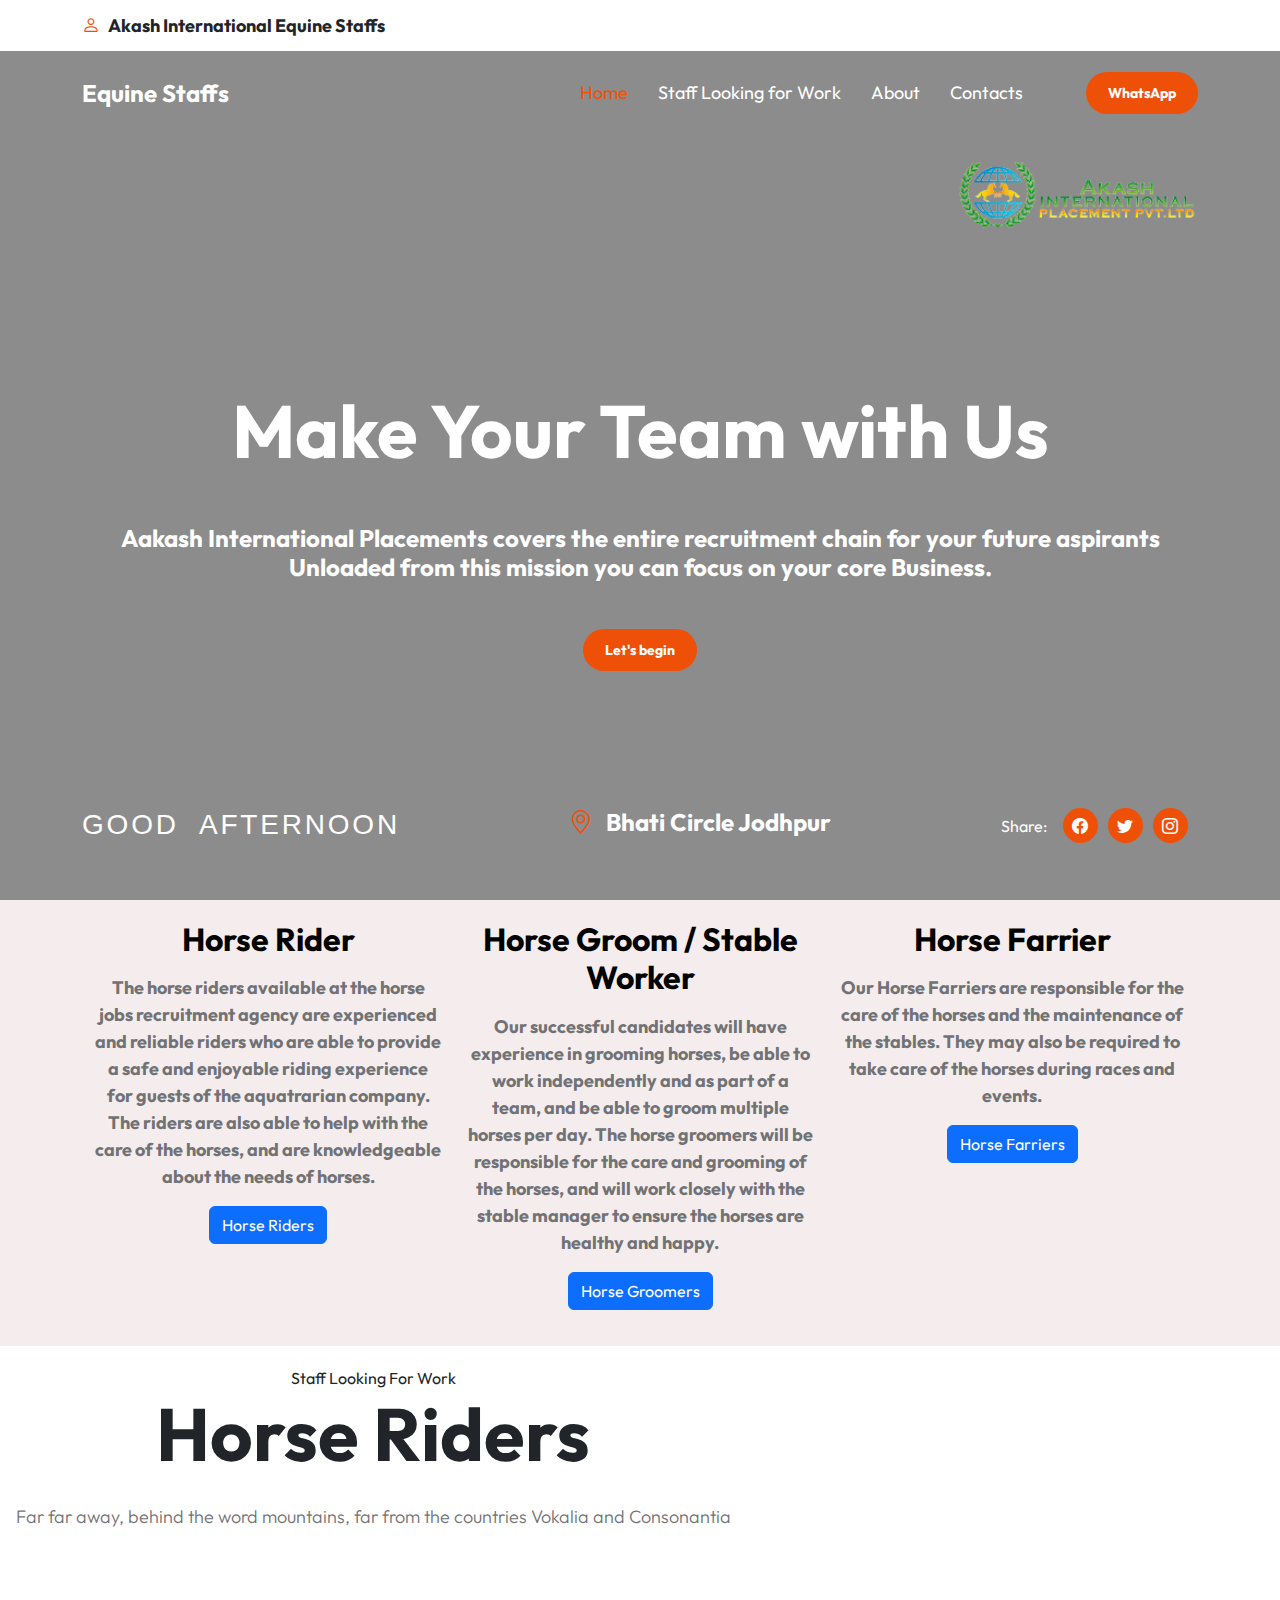
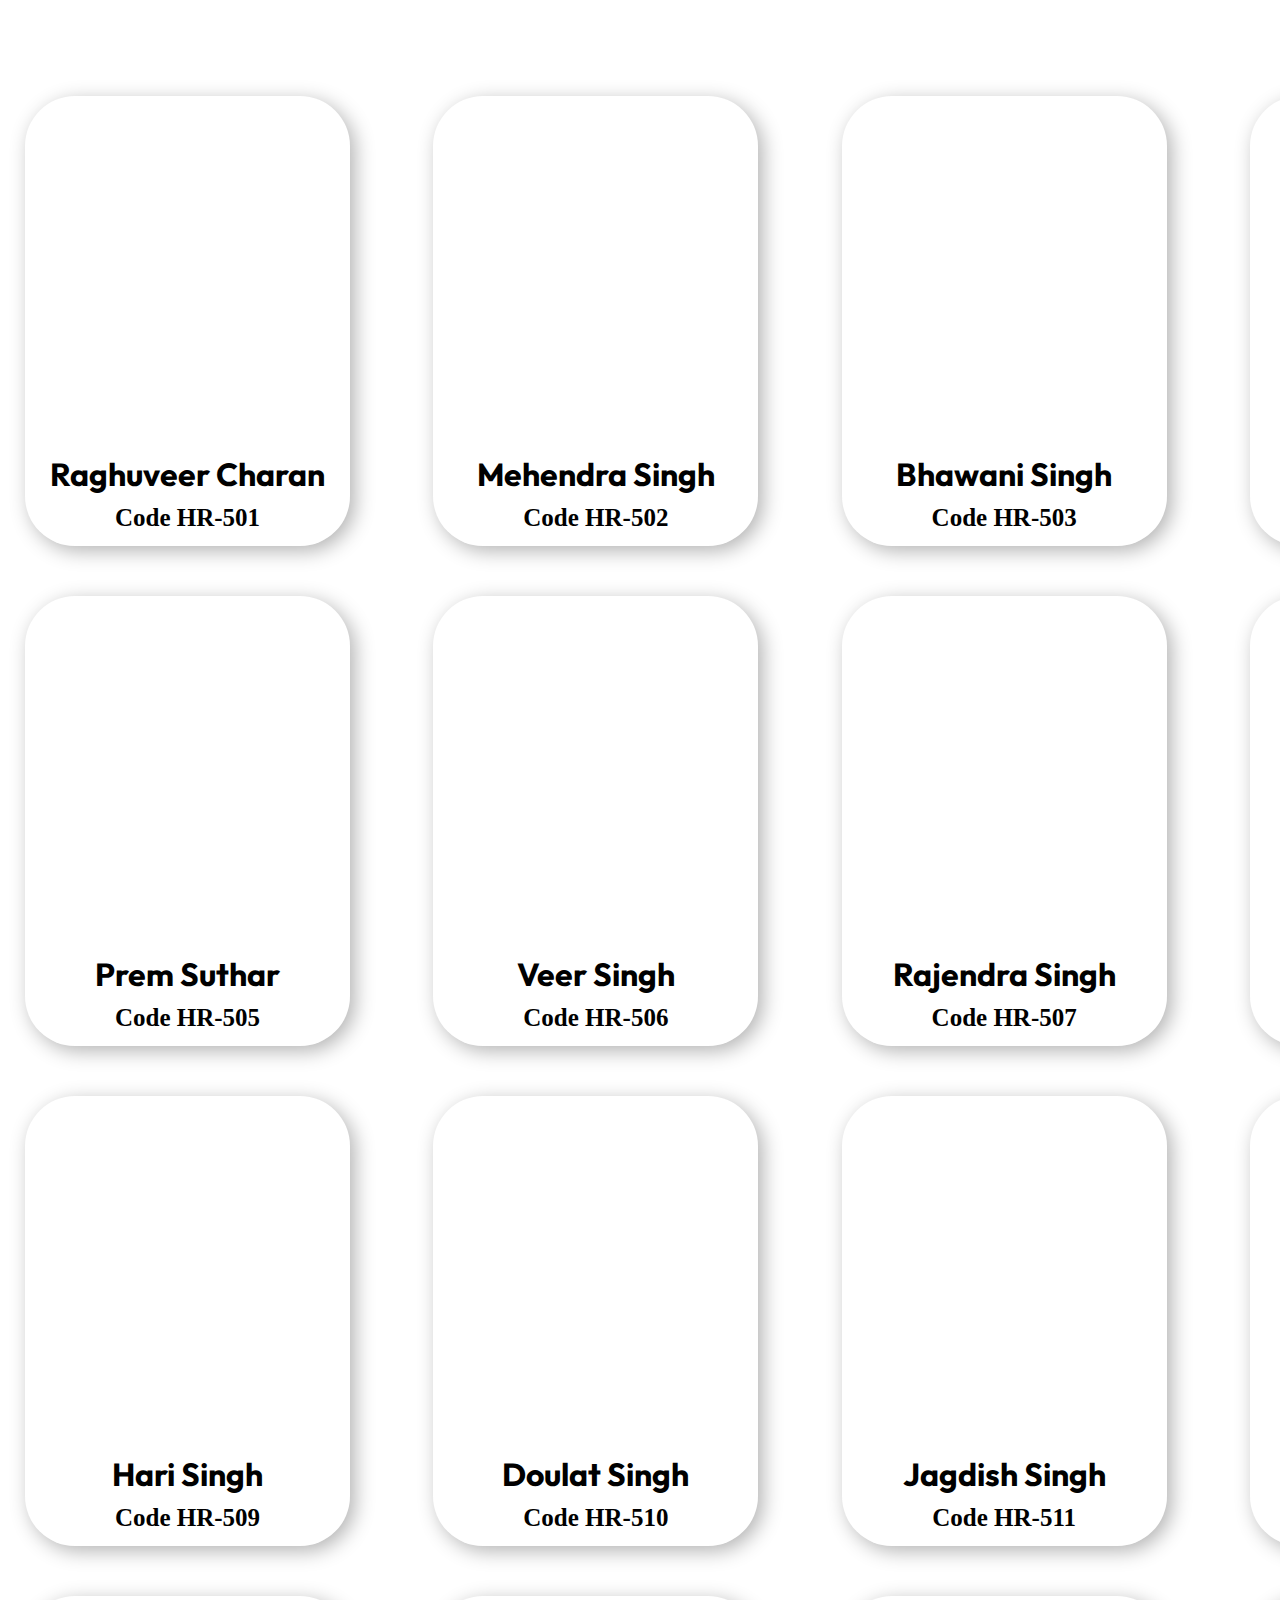
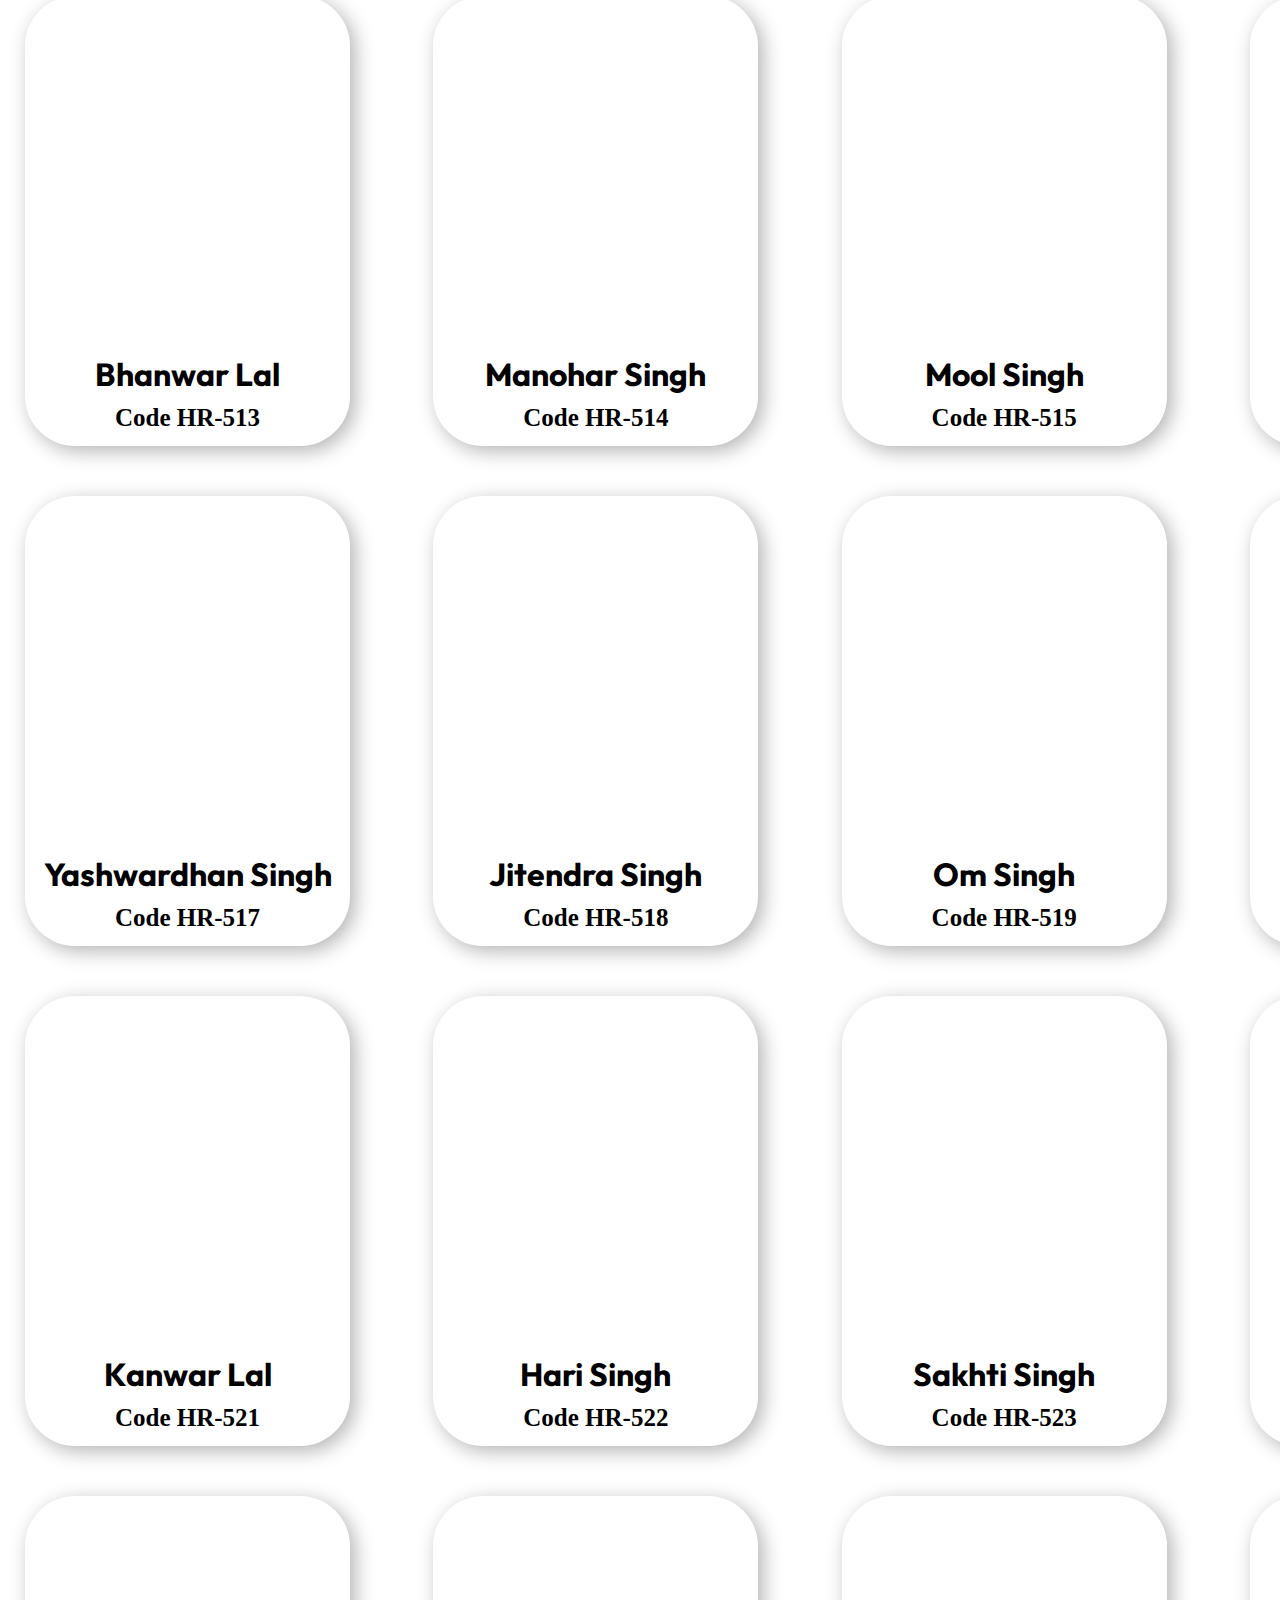
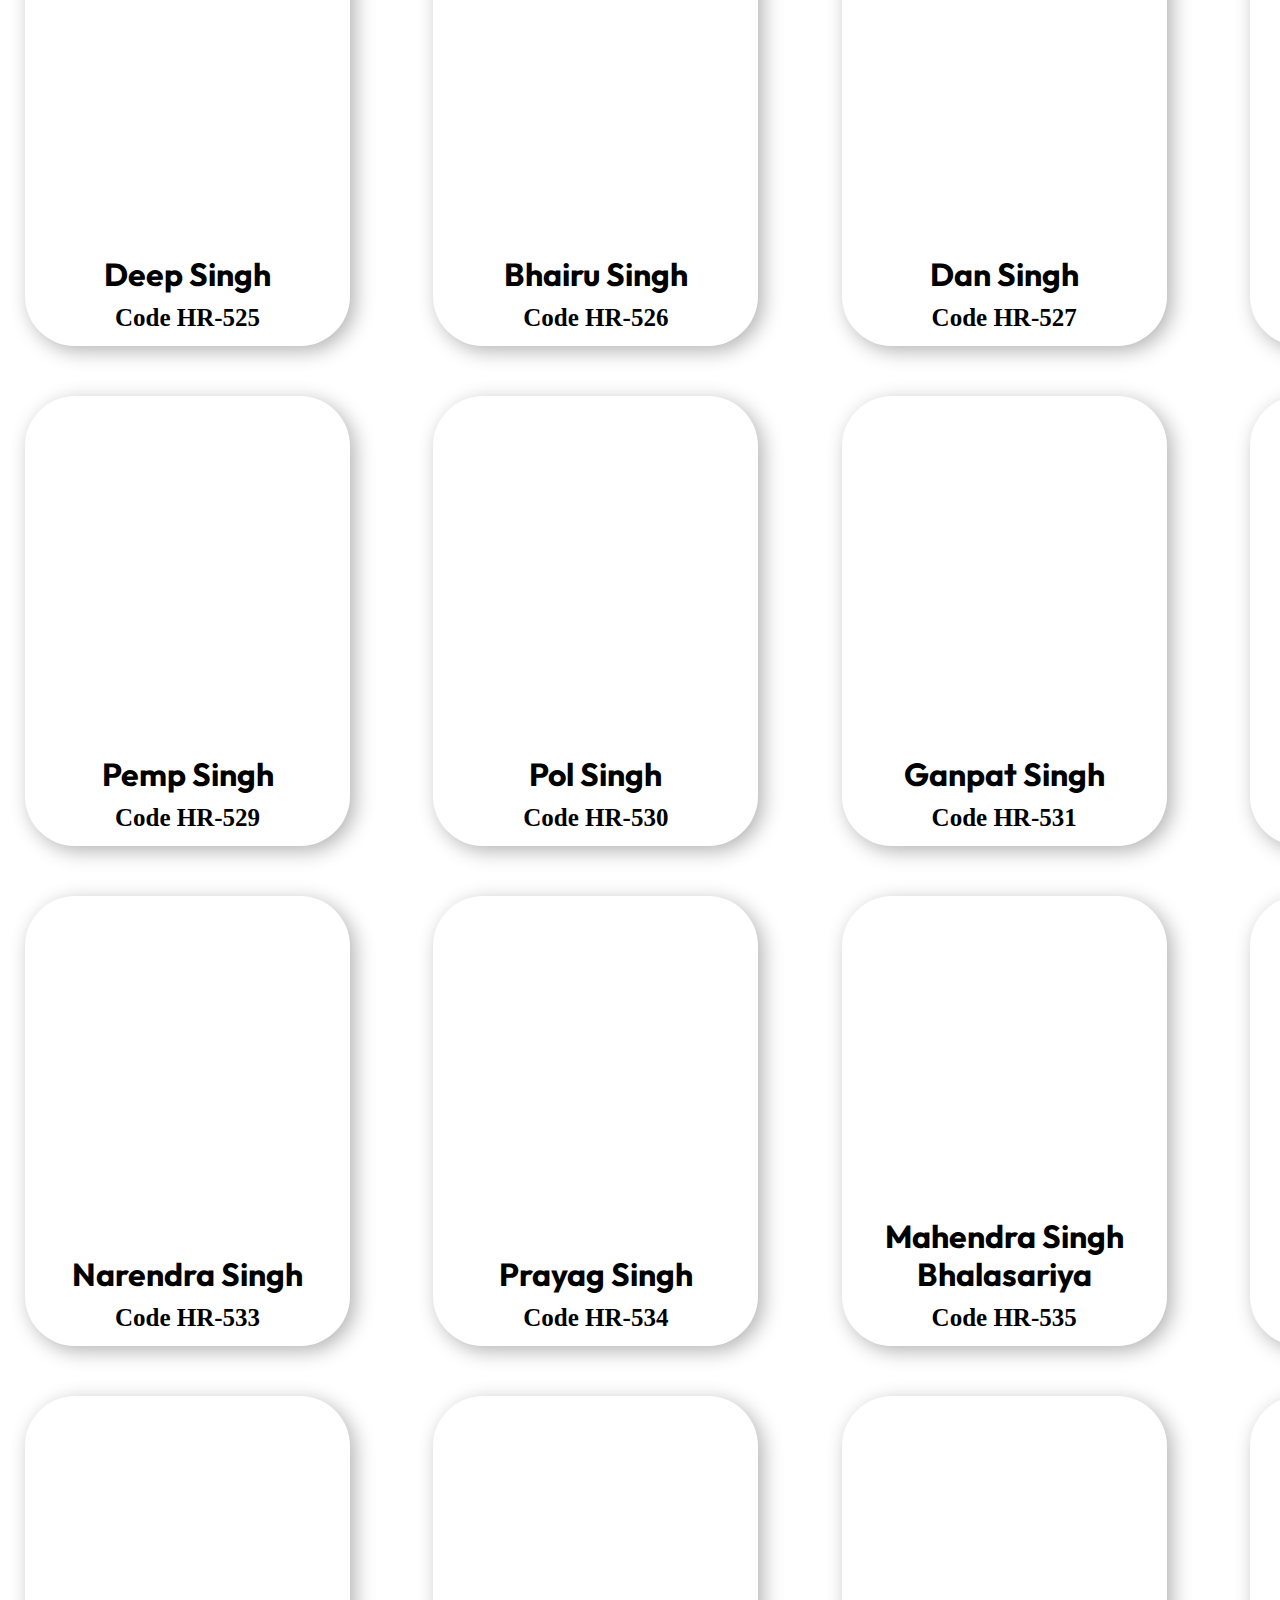
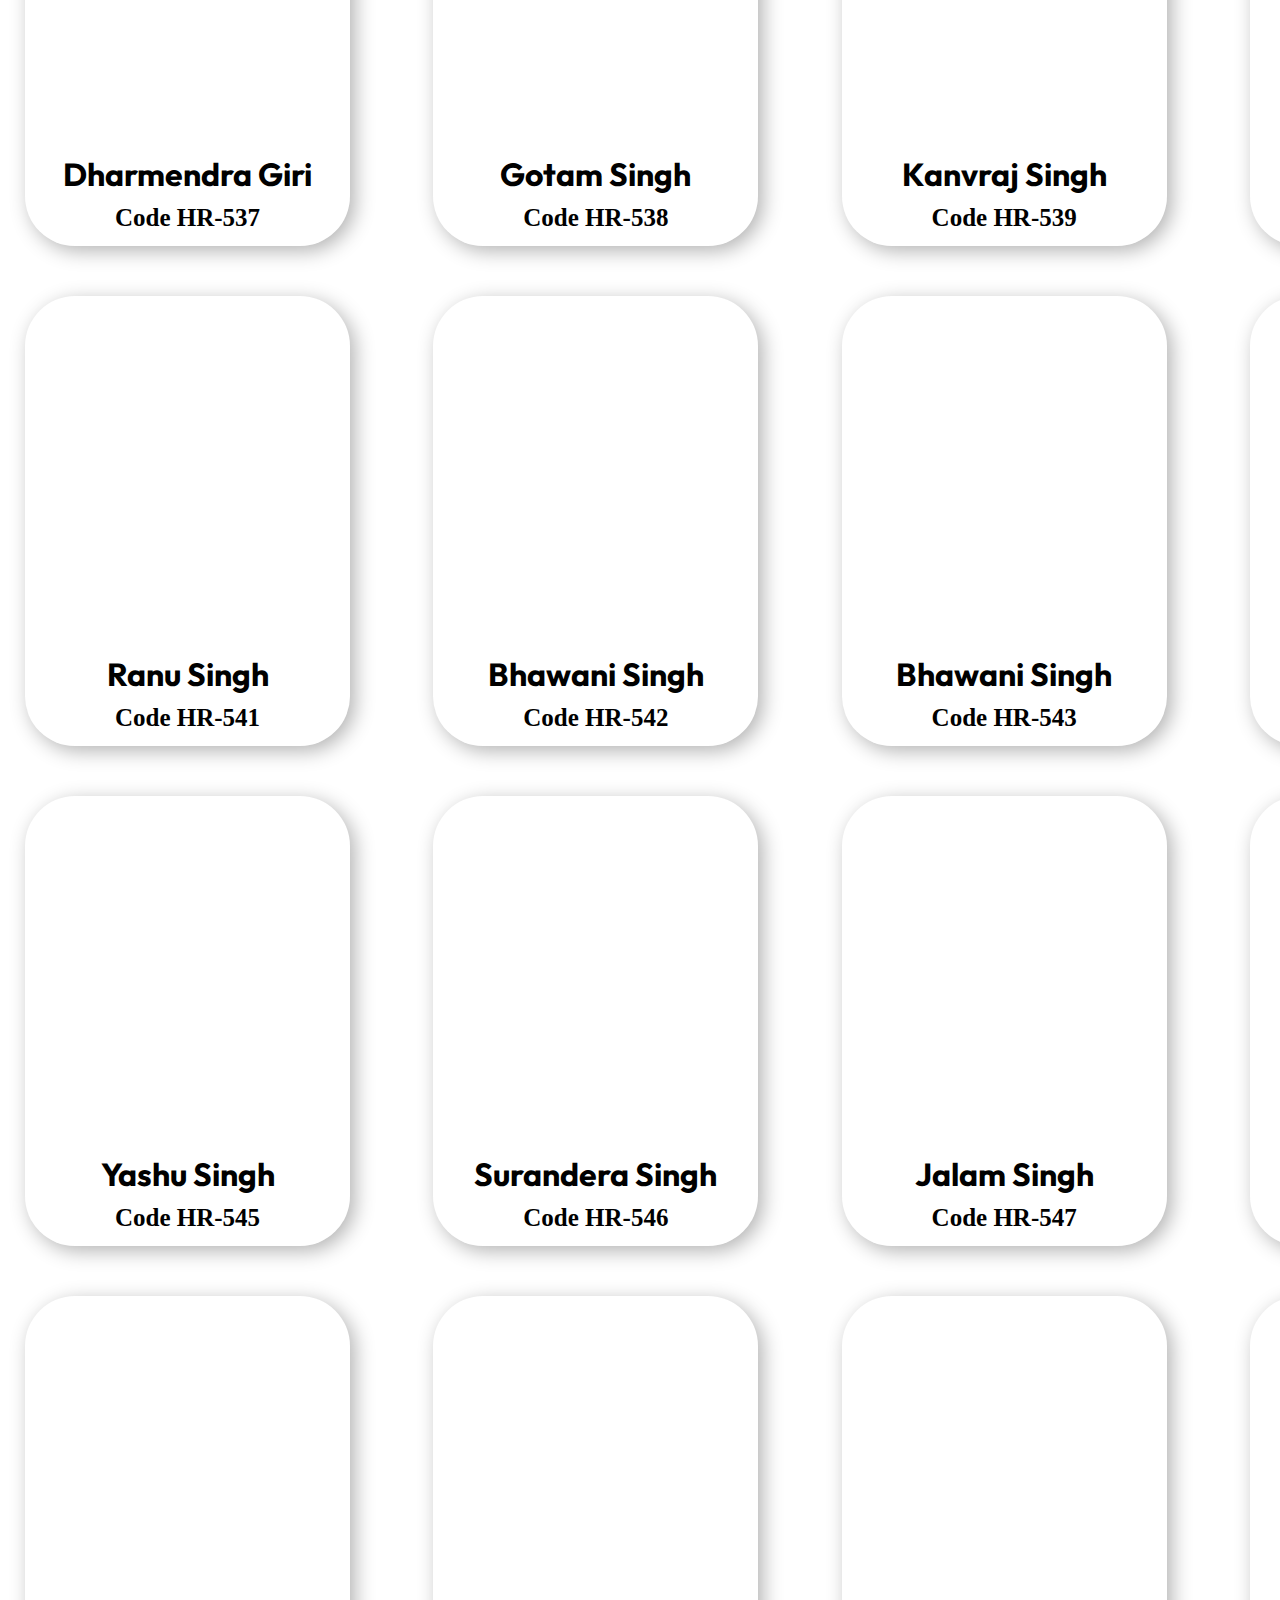
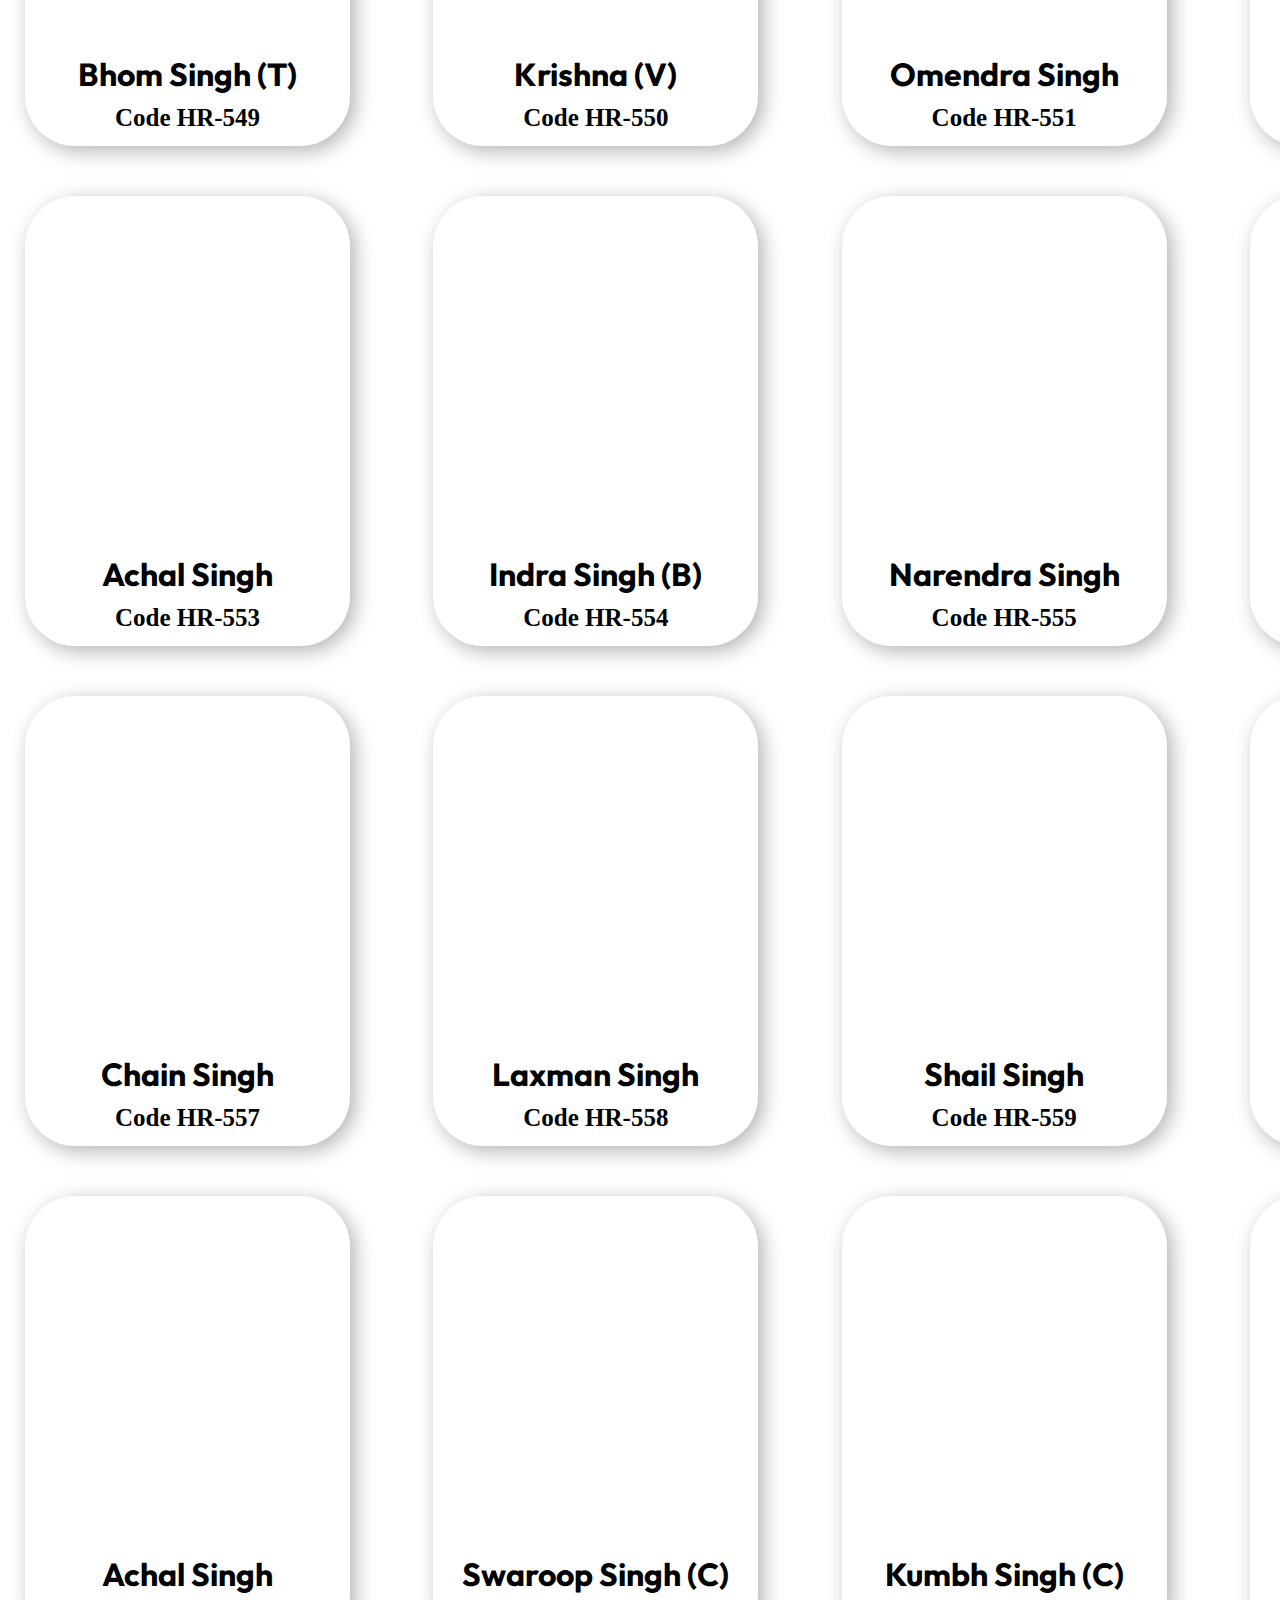
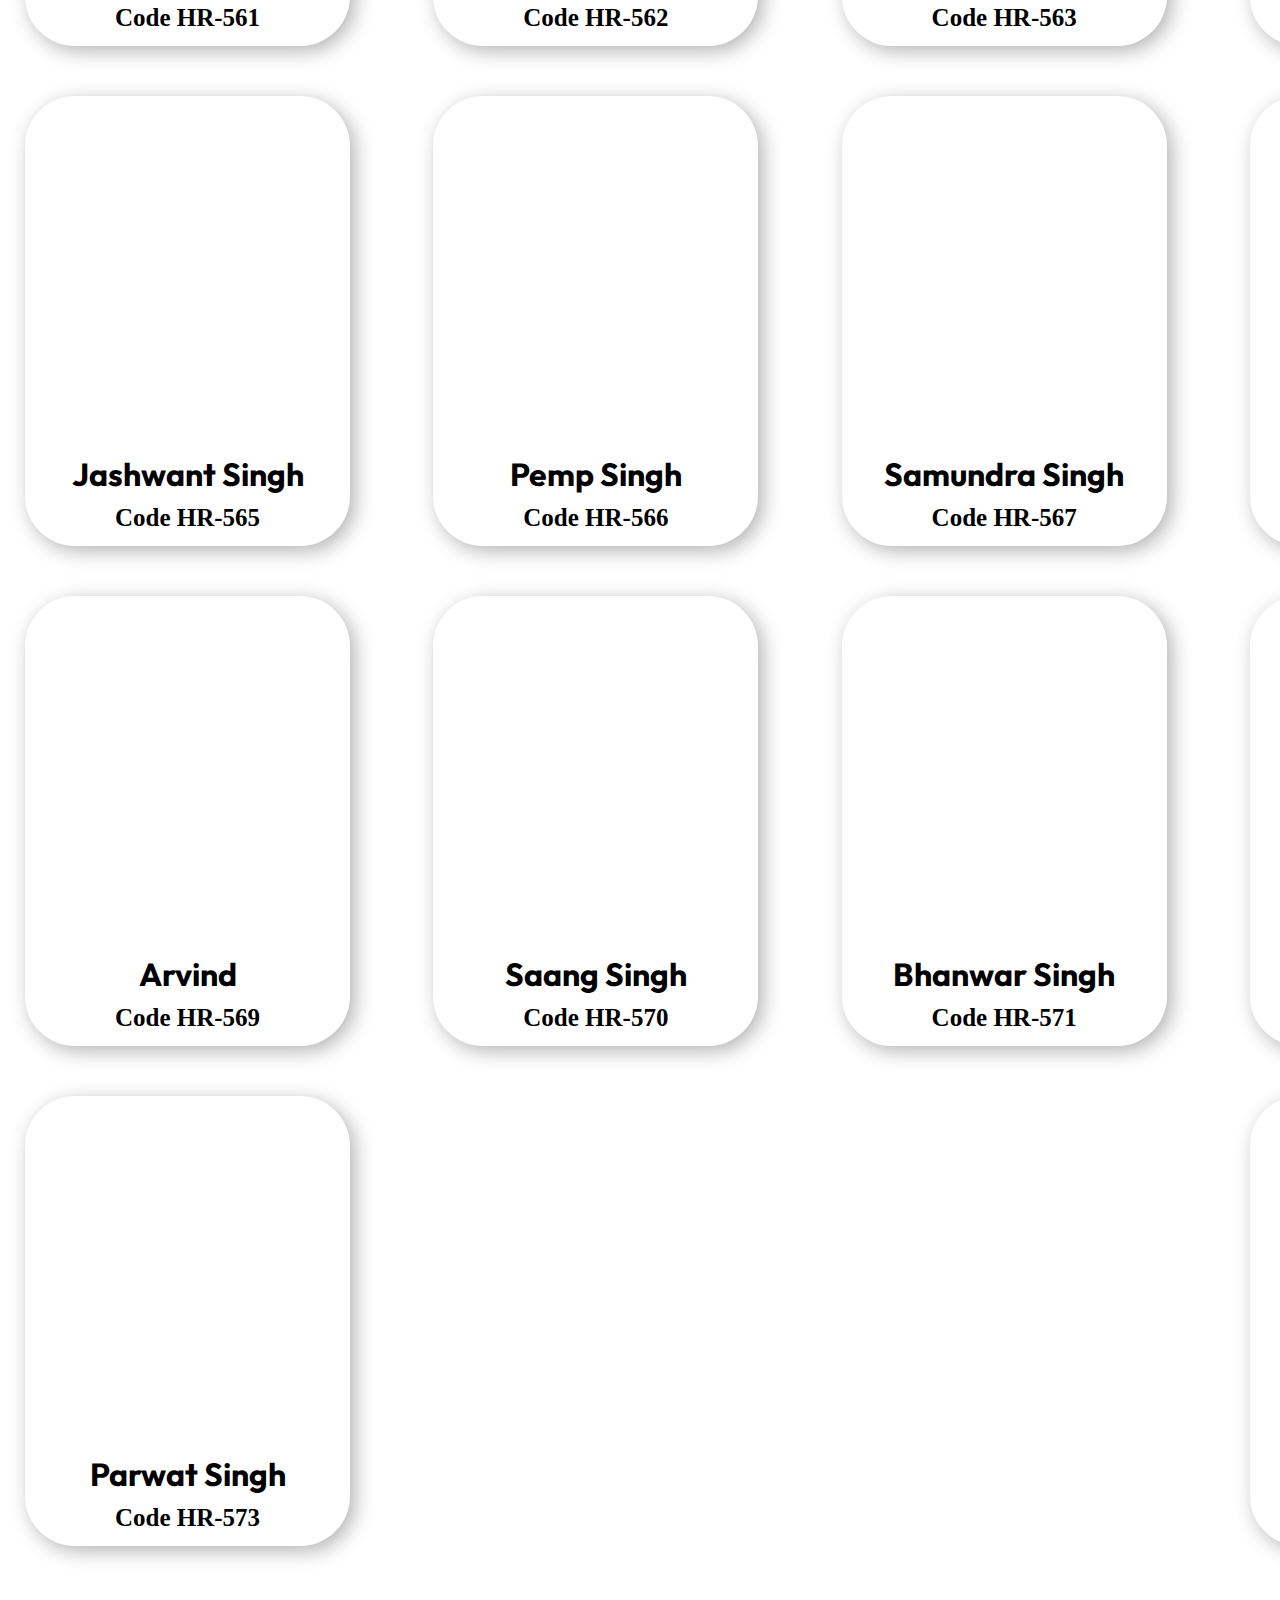
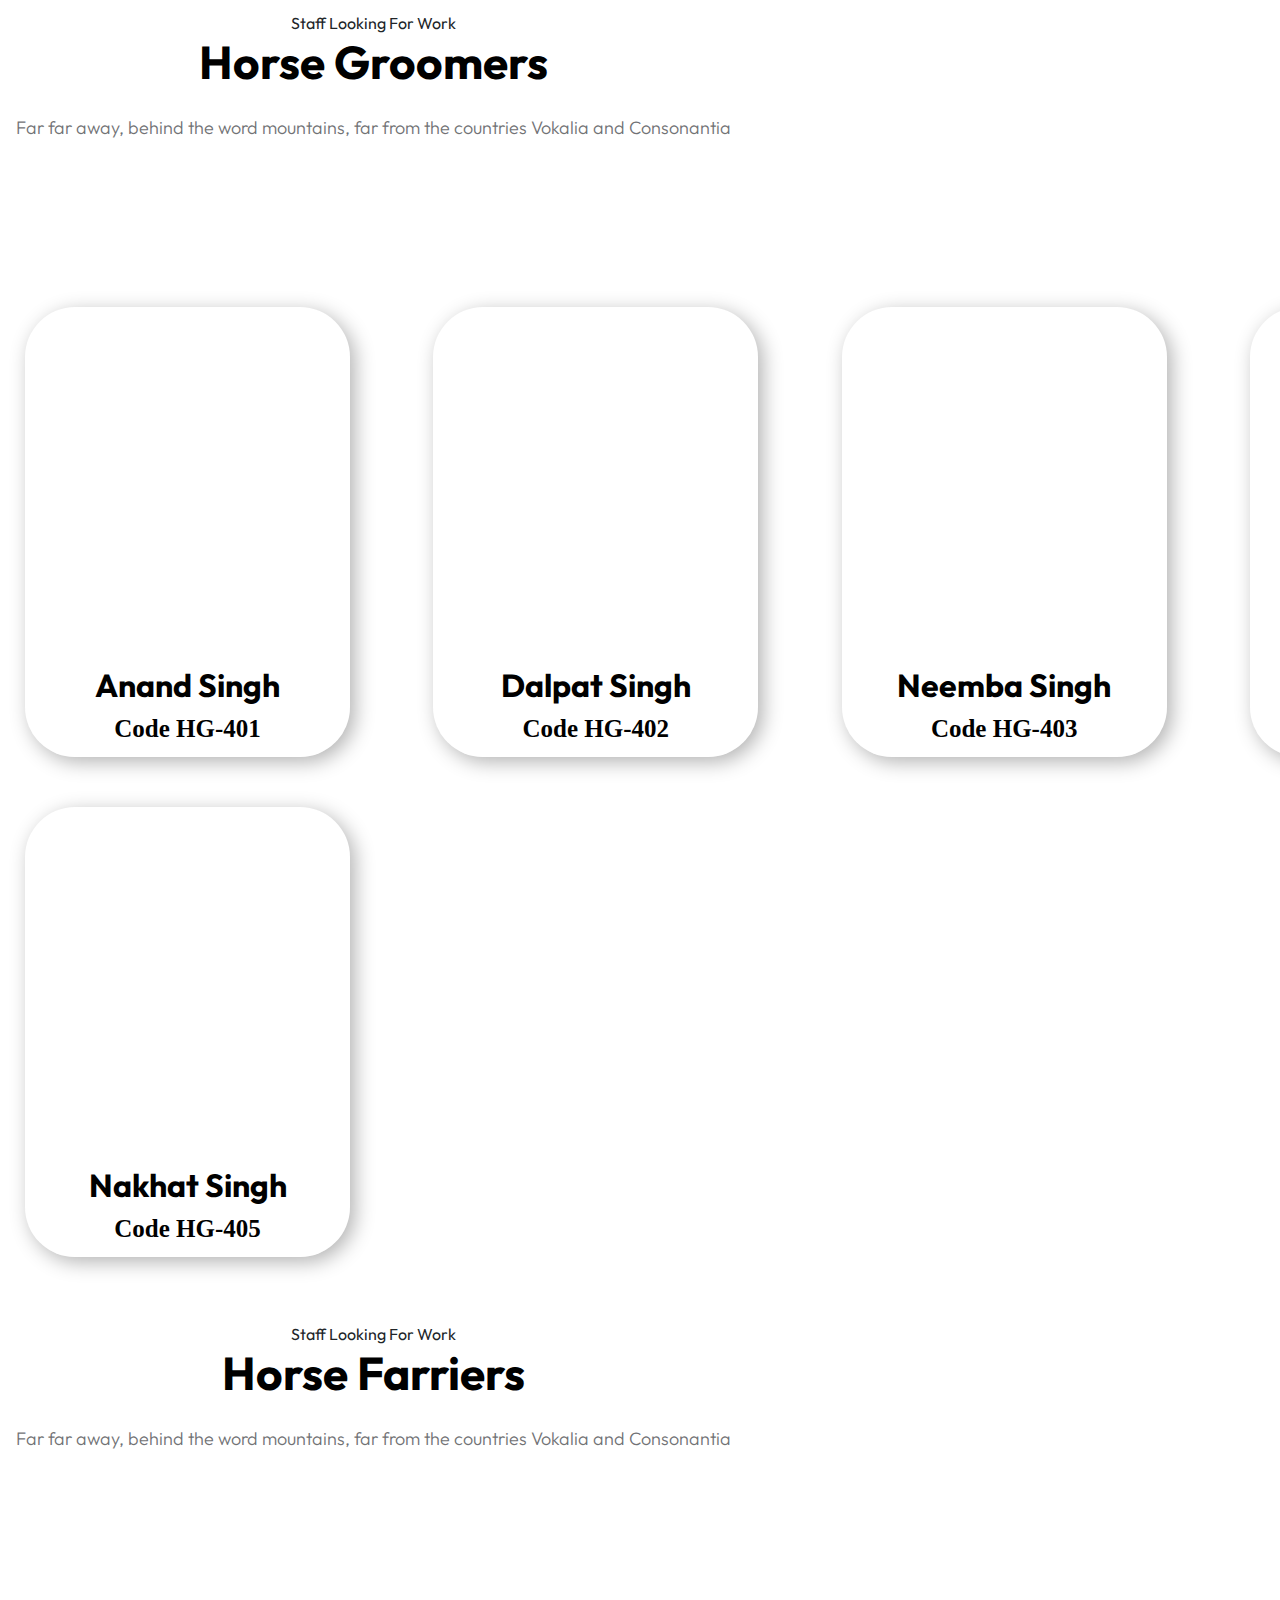
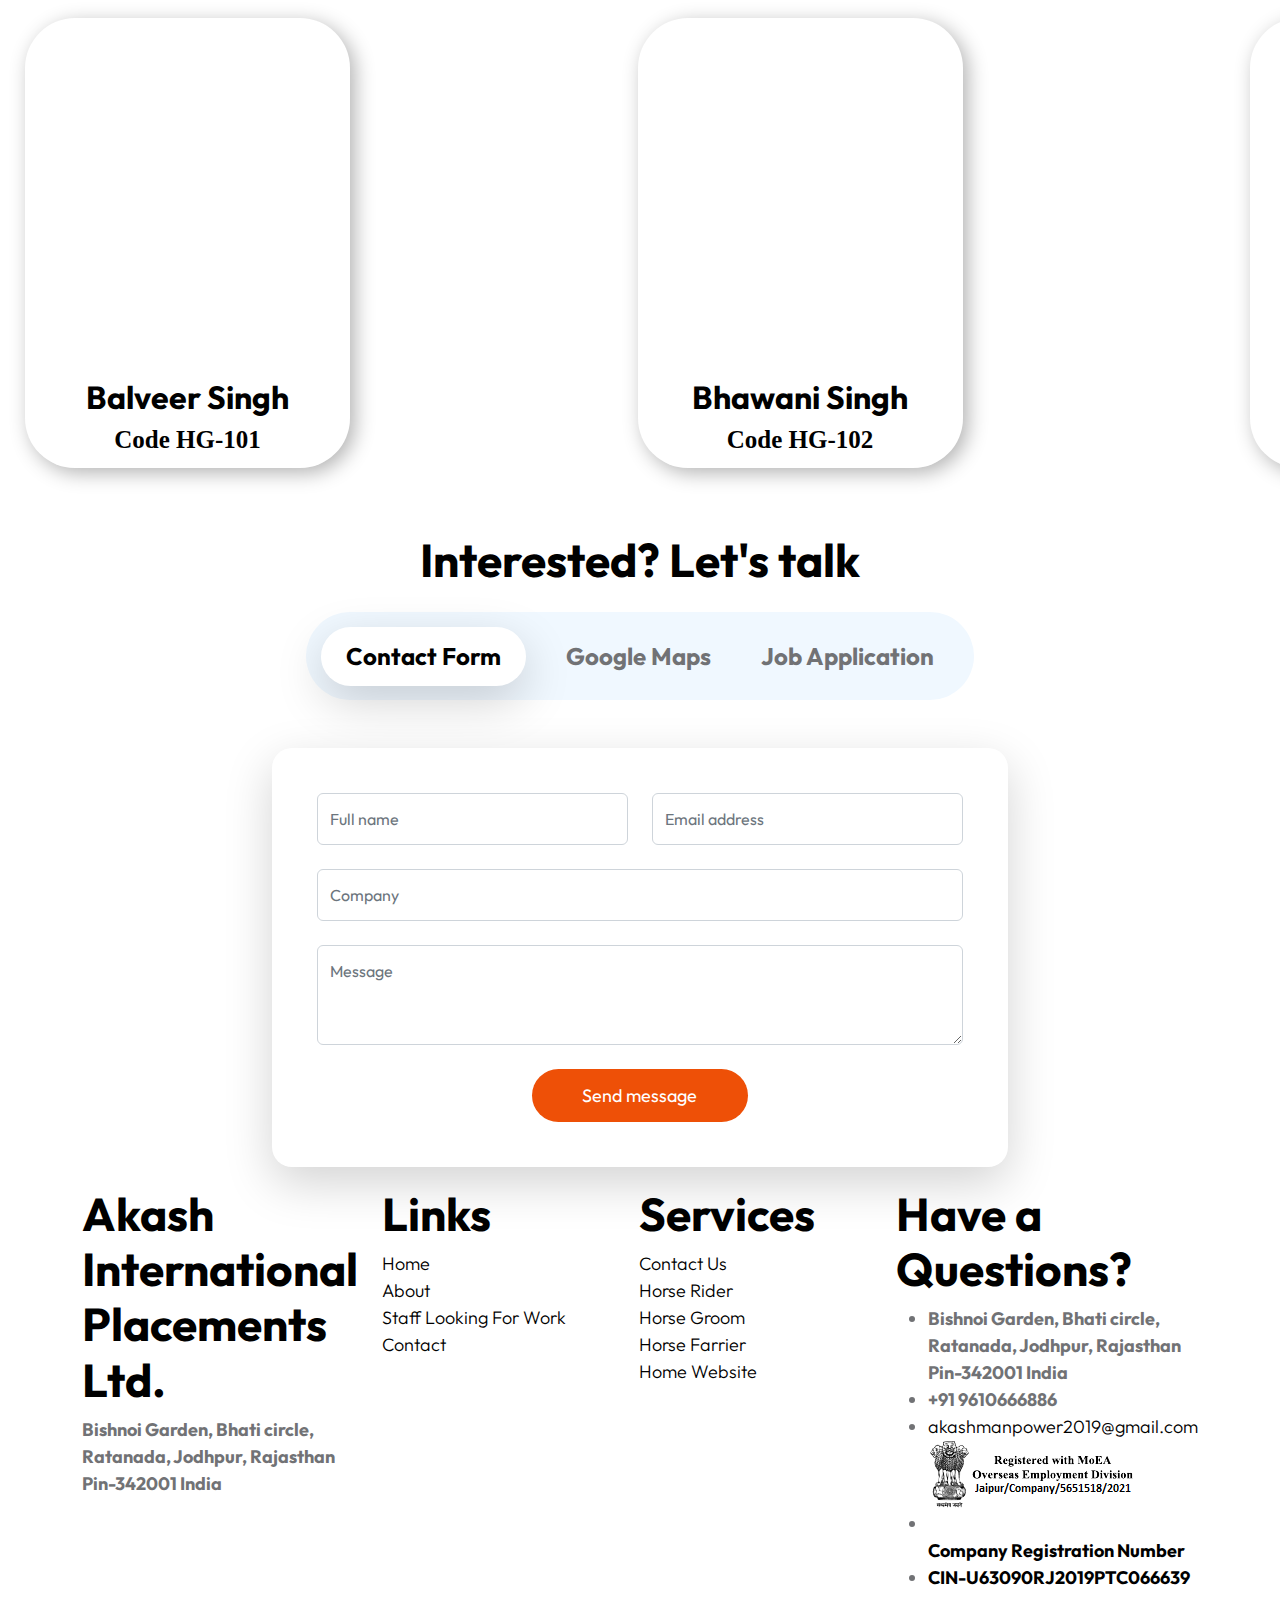
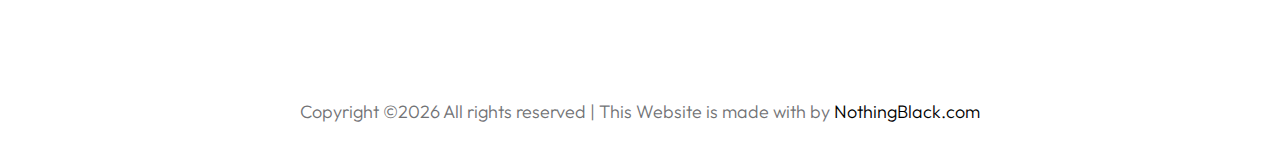
==== commit 42824129: "Prem Suthar" ====
--- a/index.html
+++ b/index.html
@@ -395,21 +395,24 @@
                    
                 </div>
                 <div class="services">
-                    
-                    <a href="https://heyzine.com/flip-book/c9c4df0bbc.html"   target="_blank" >
-                        <span class="single-img img-5055">
+
+                    <a href="https://heyzine.com/flip-book/a40d9d76bf.html"   target="_blank" >
+                        <span class="single-img img-505">
                             <span class="img-text">
-                                <h3>Sumer Lal Bheel</h3>
+                                <h3>Prem Suthar</h3>
                                 <h4>Code HR-505</h4>
                                 <p><b>Want to know more about me Click on View More Button</b></p>
                                 <button>View More</button>
                         </span>
-                        <style>.img-5055{
-                            background-image: url(https://live.staticflickr.com/65535/52690643598_ae5f97e18e_o.jpg);
+                        <style>.img-505{
+                            background-image: url(https://live.staticflickr.com/65535/52853346660_c0ca7e14d3_o.jpg);
                             background-size: cover;
                             background-position: center center;
                           }</style>
                     </a>
+        
+                    
+                   
         
                     <a href="https://heyzine.com/flip-book/9d5a470a62.html#page/1"   target="_blank" >
                         <span class="single-img img-07">
@@ -1753,6 +1756,23 @@
                                     }
                             </style>
                         </a>
+
+
+                             <a href="https://heyzine.com/flip-book/c9c4df0bbc.html"   target="_blank" >
+                        <span class="single-img img-574">
+                            <span class="img-text">
+                                <h3>Sumer Lal Bheel</h3>
+                                <h4>Code HR-574</h4>
+                                <p><b>Want to know more about me Click on View More Button</b></p>
+                                <button>View More</button>
+                        </span>
+                        <style>.img-574{
+                            background-image: url(https://live.staticflickr.com/65535/52690643598_ae5f97e18e_o.jpg);
+                            background-size: cover;
+                            background-position: center center;
+                          }</style>
+                    </a>
+
                        </div>
         
         
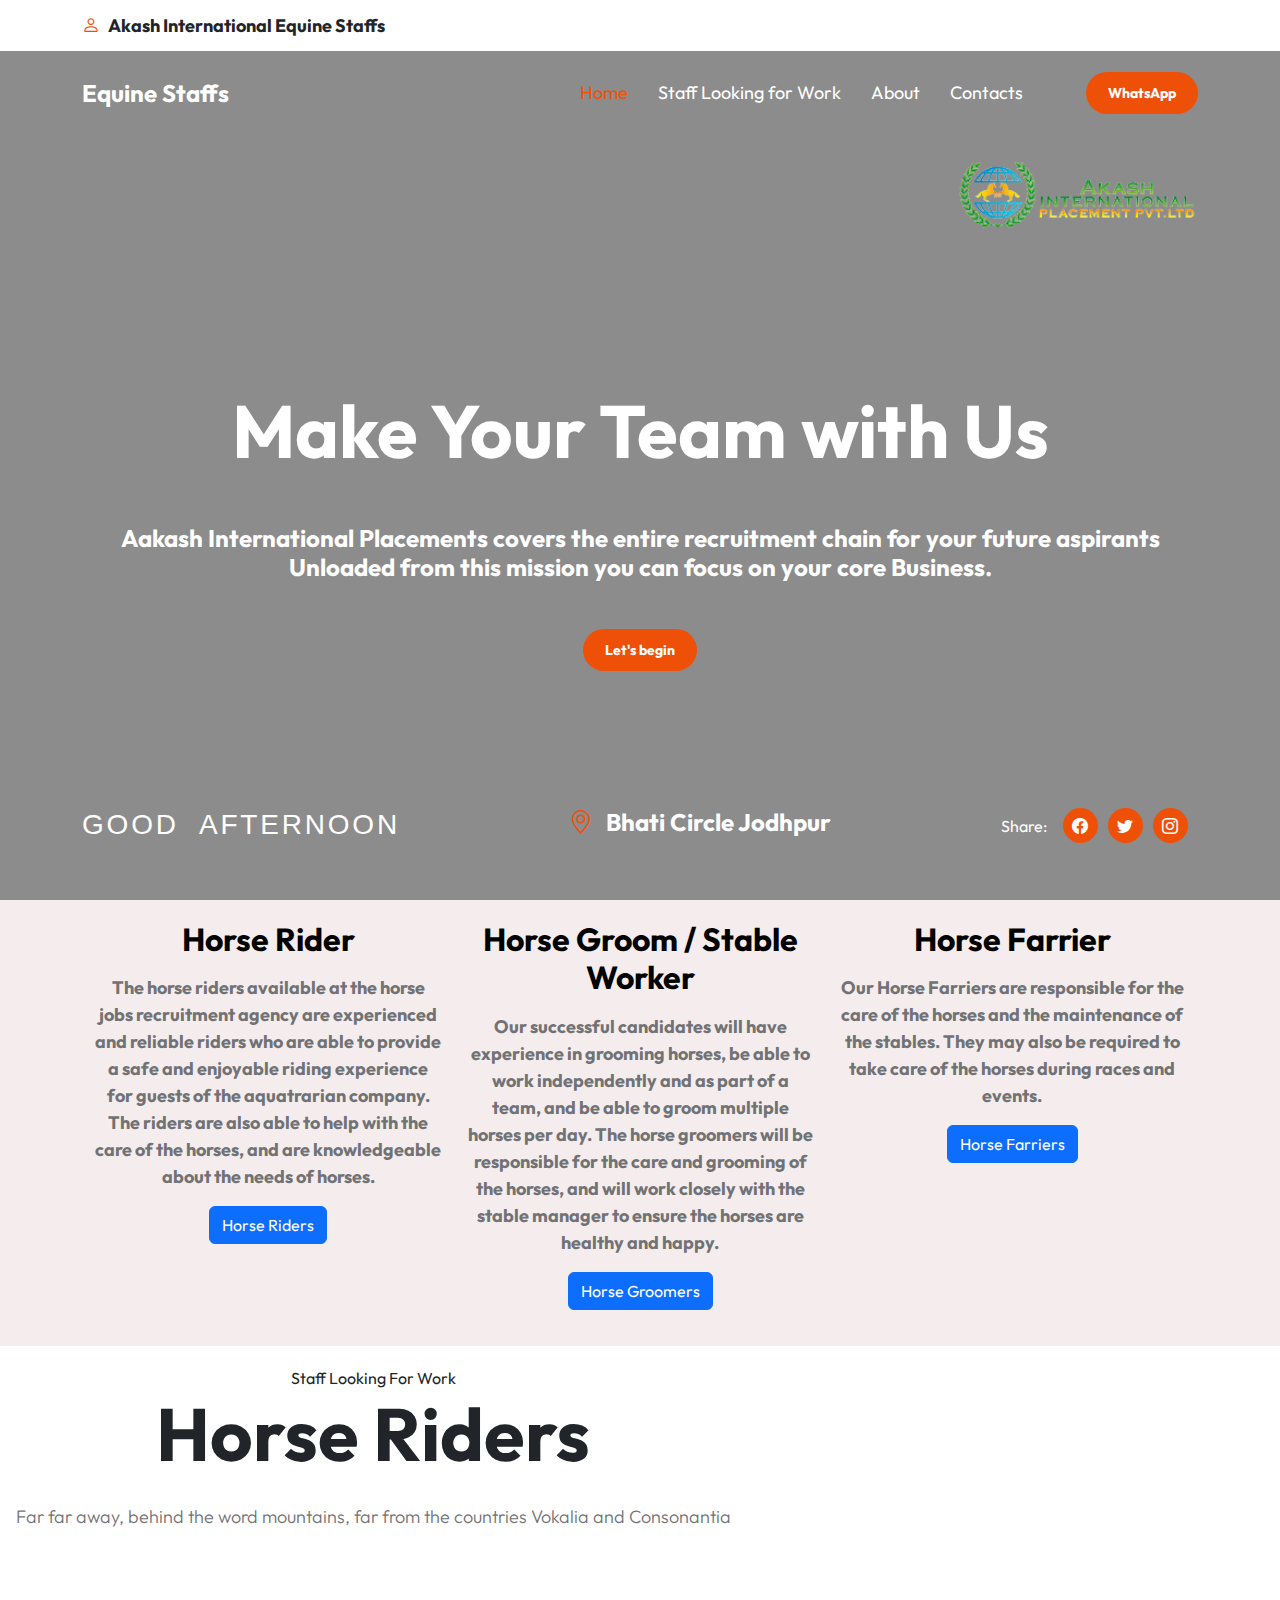
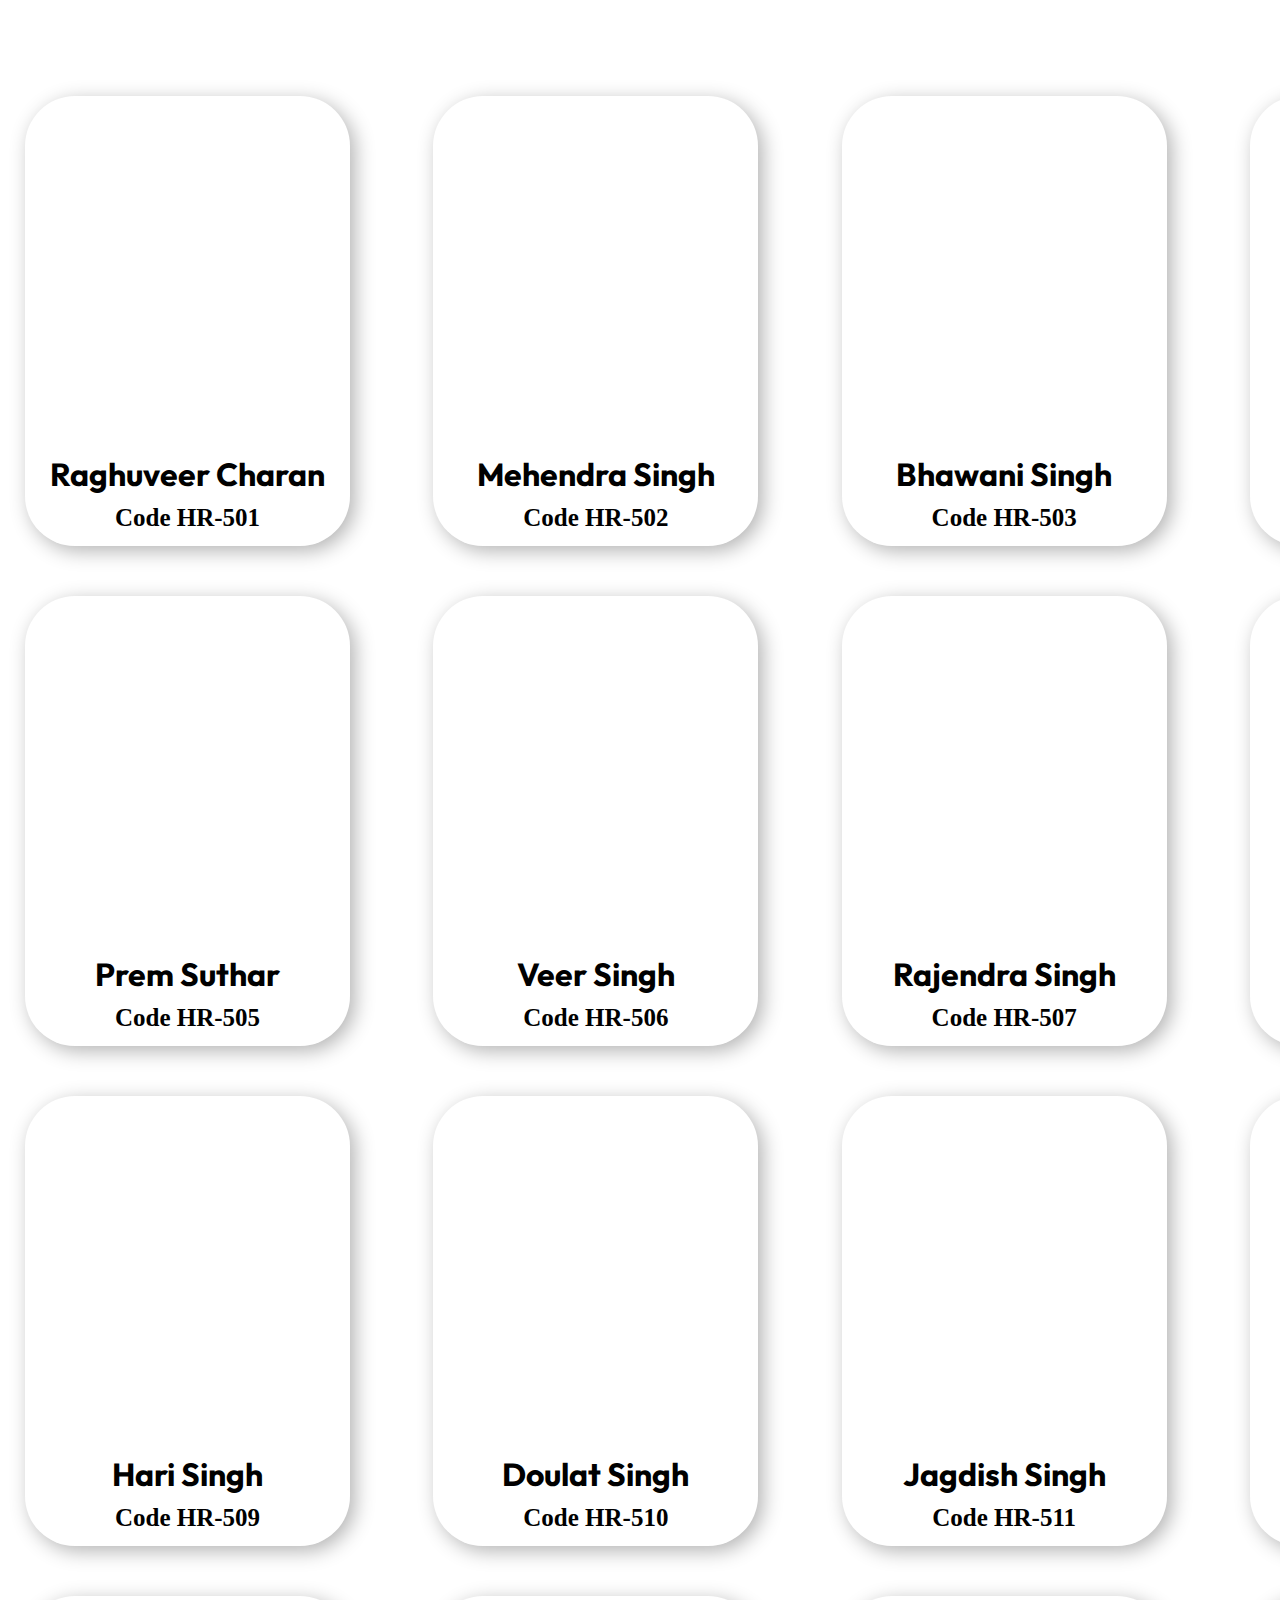
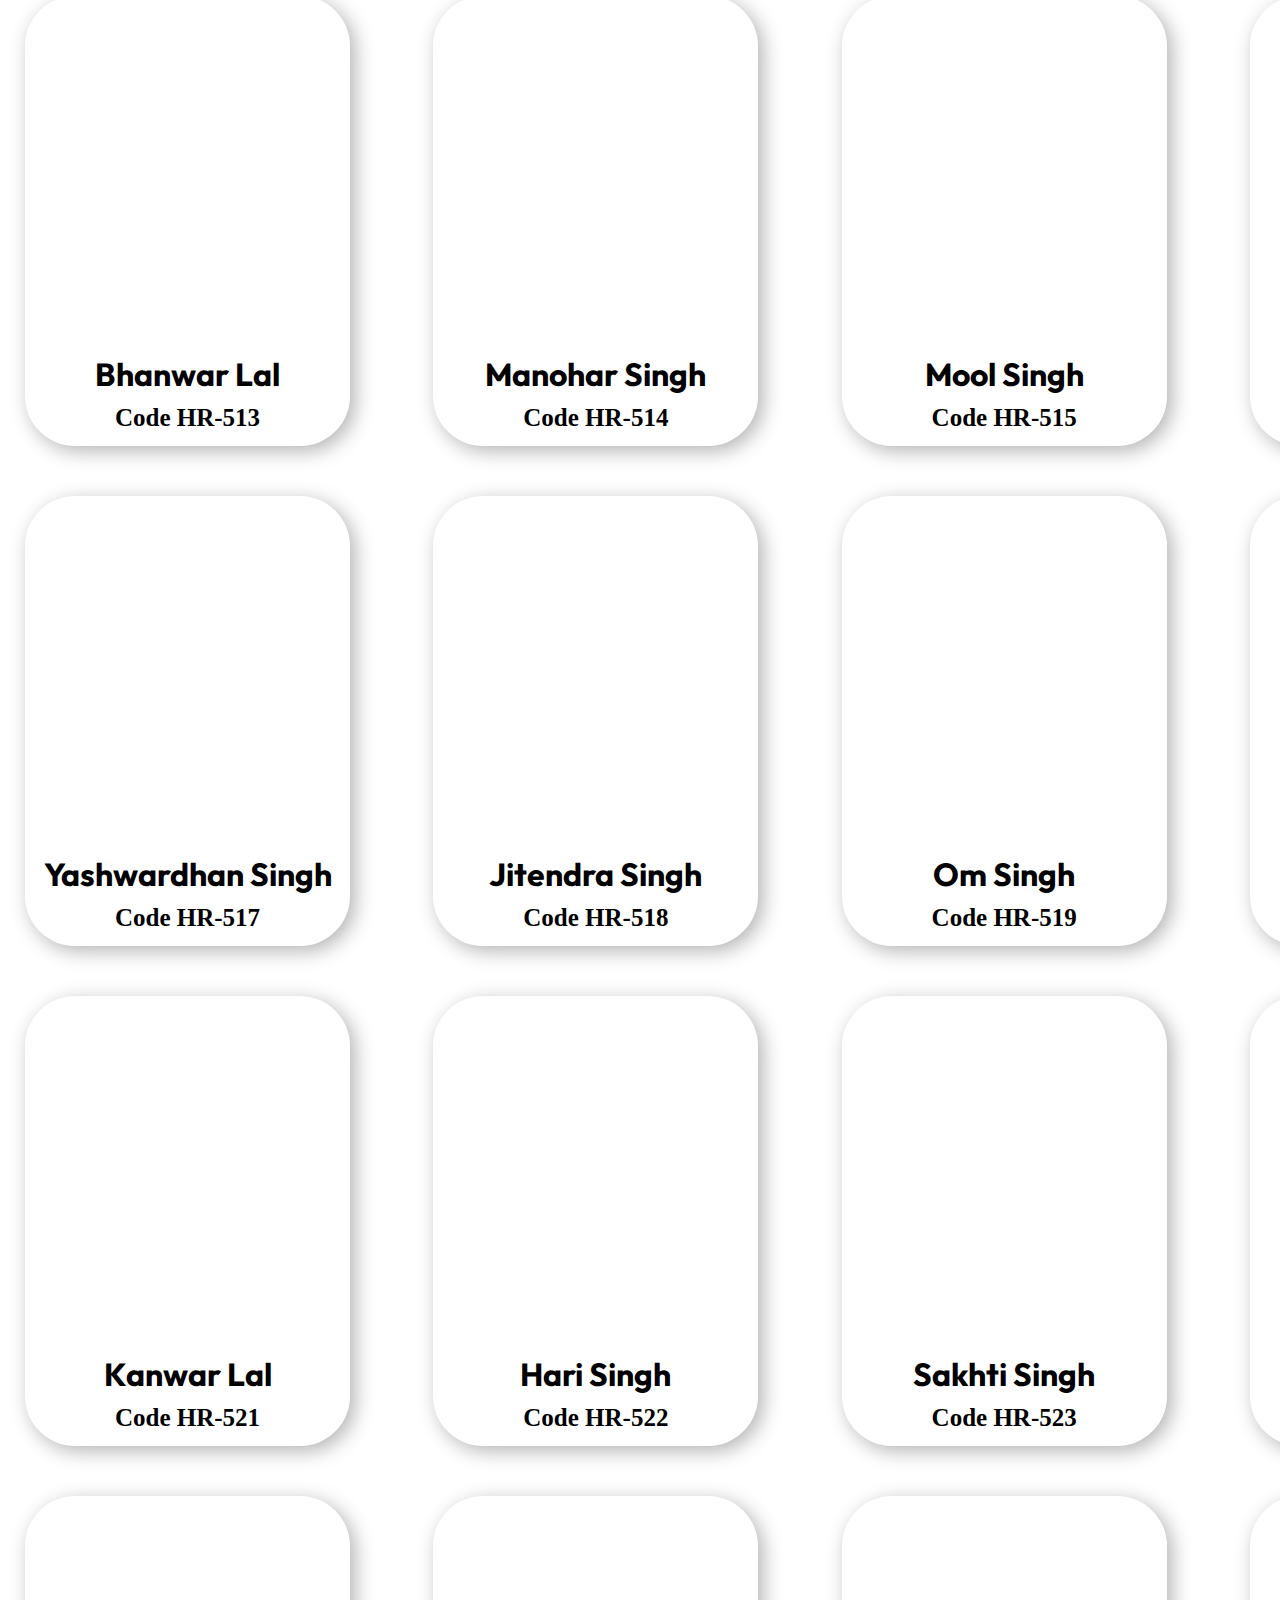
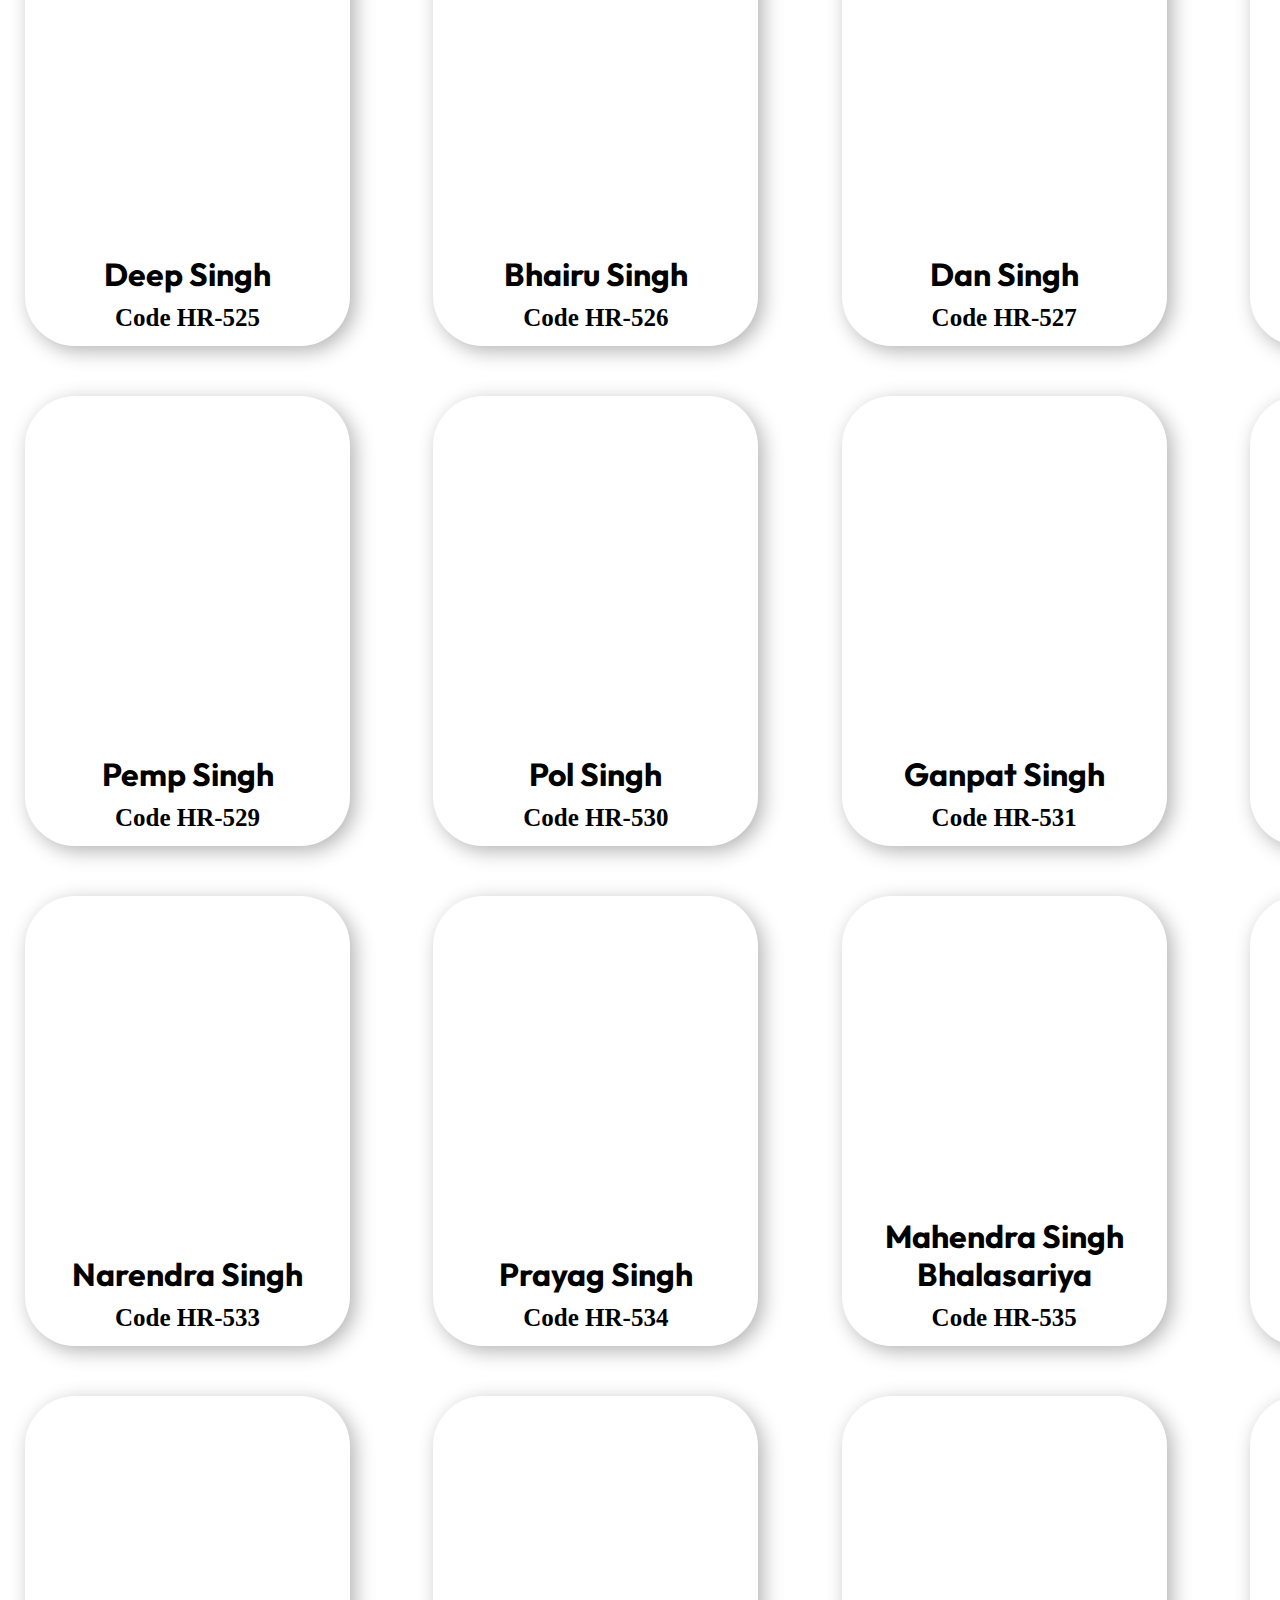
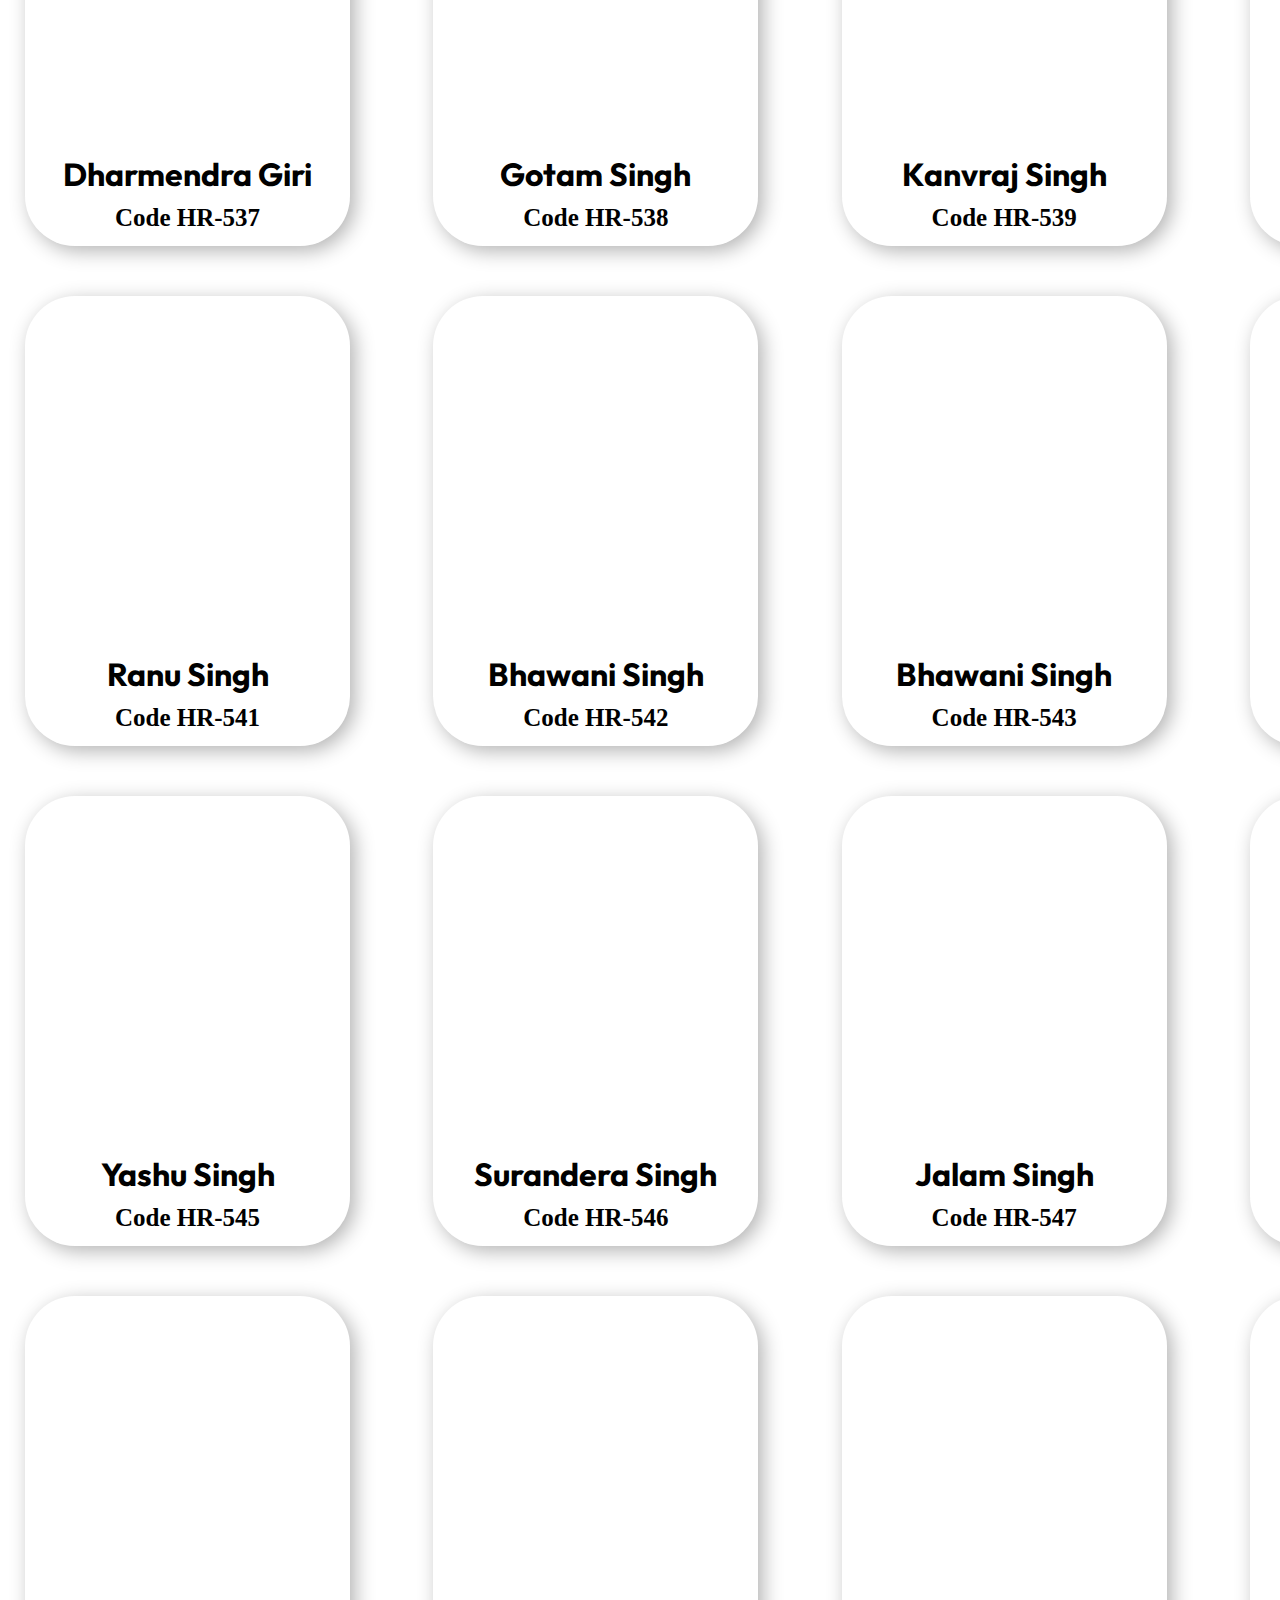
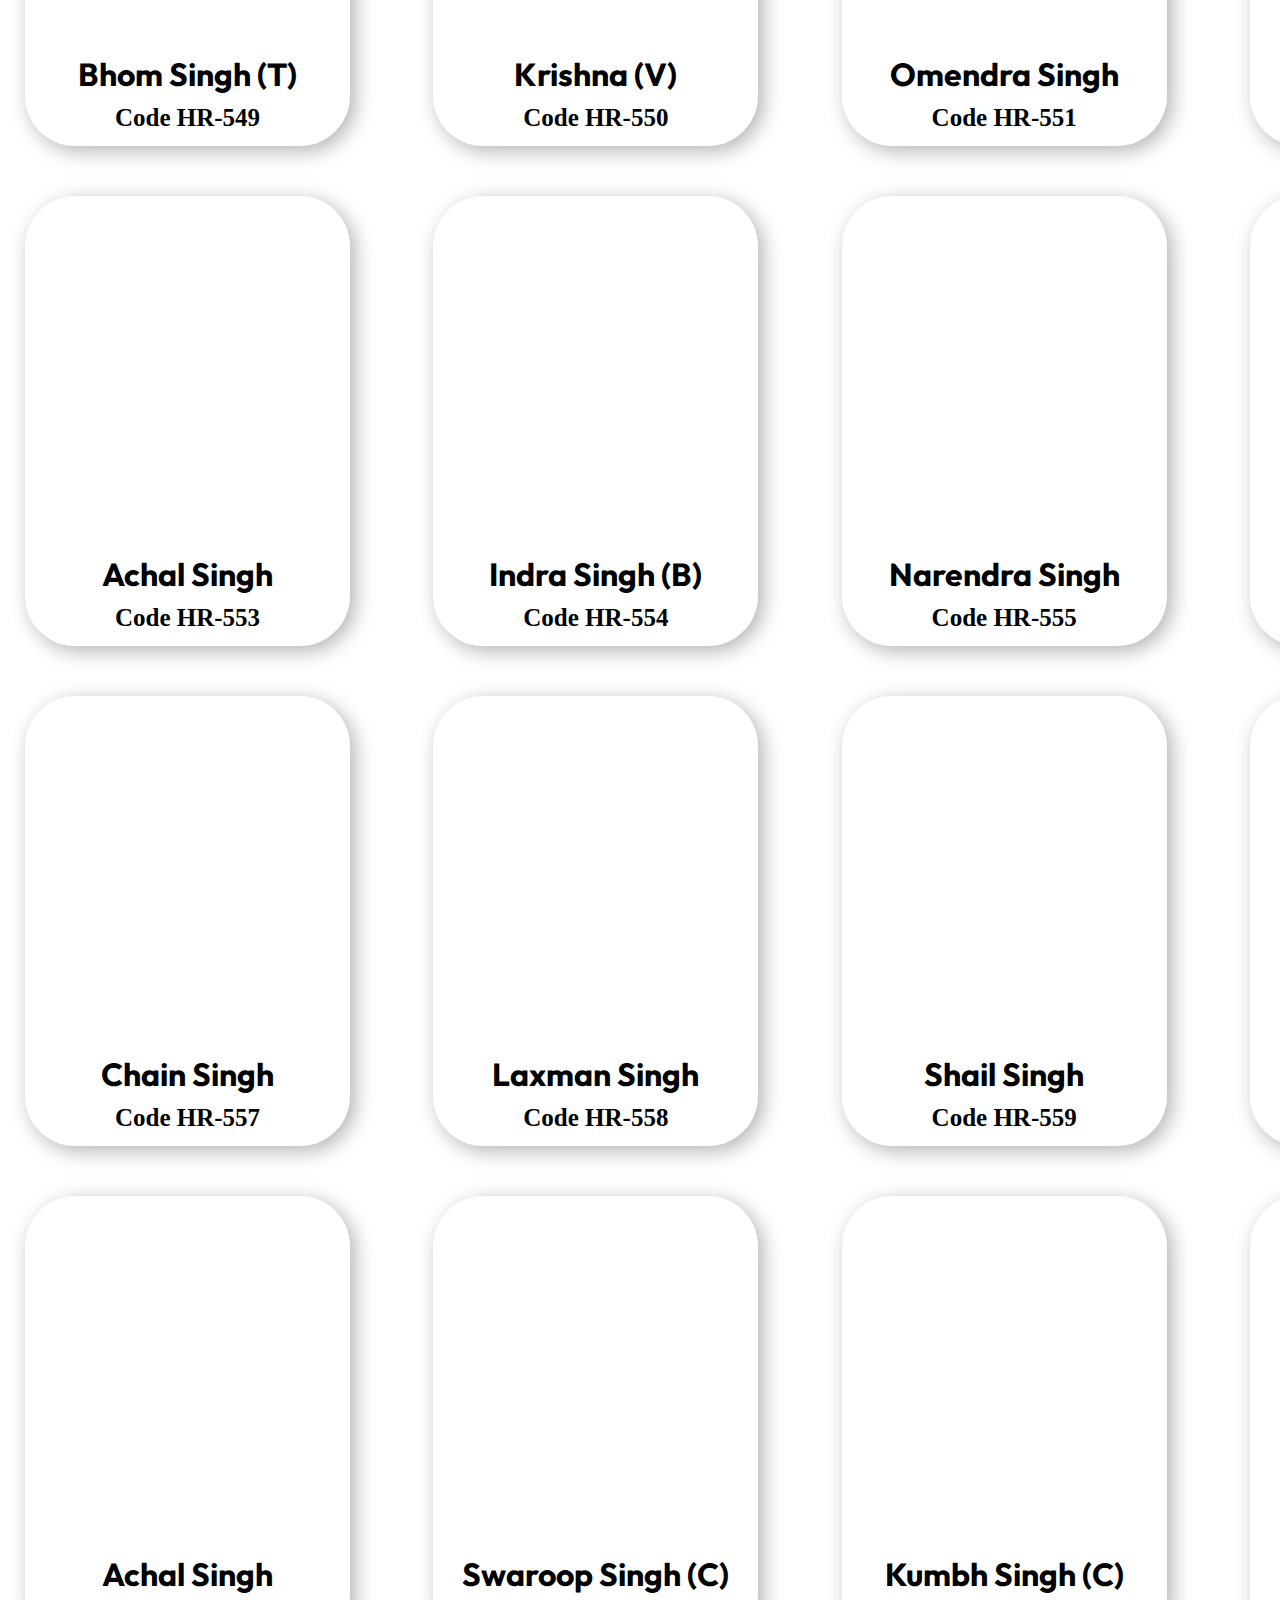
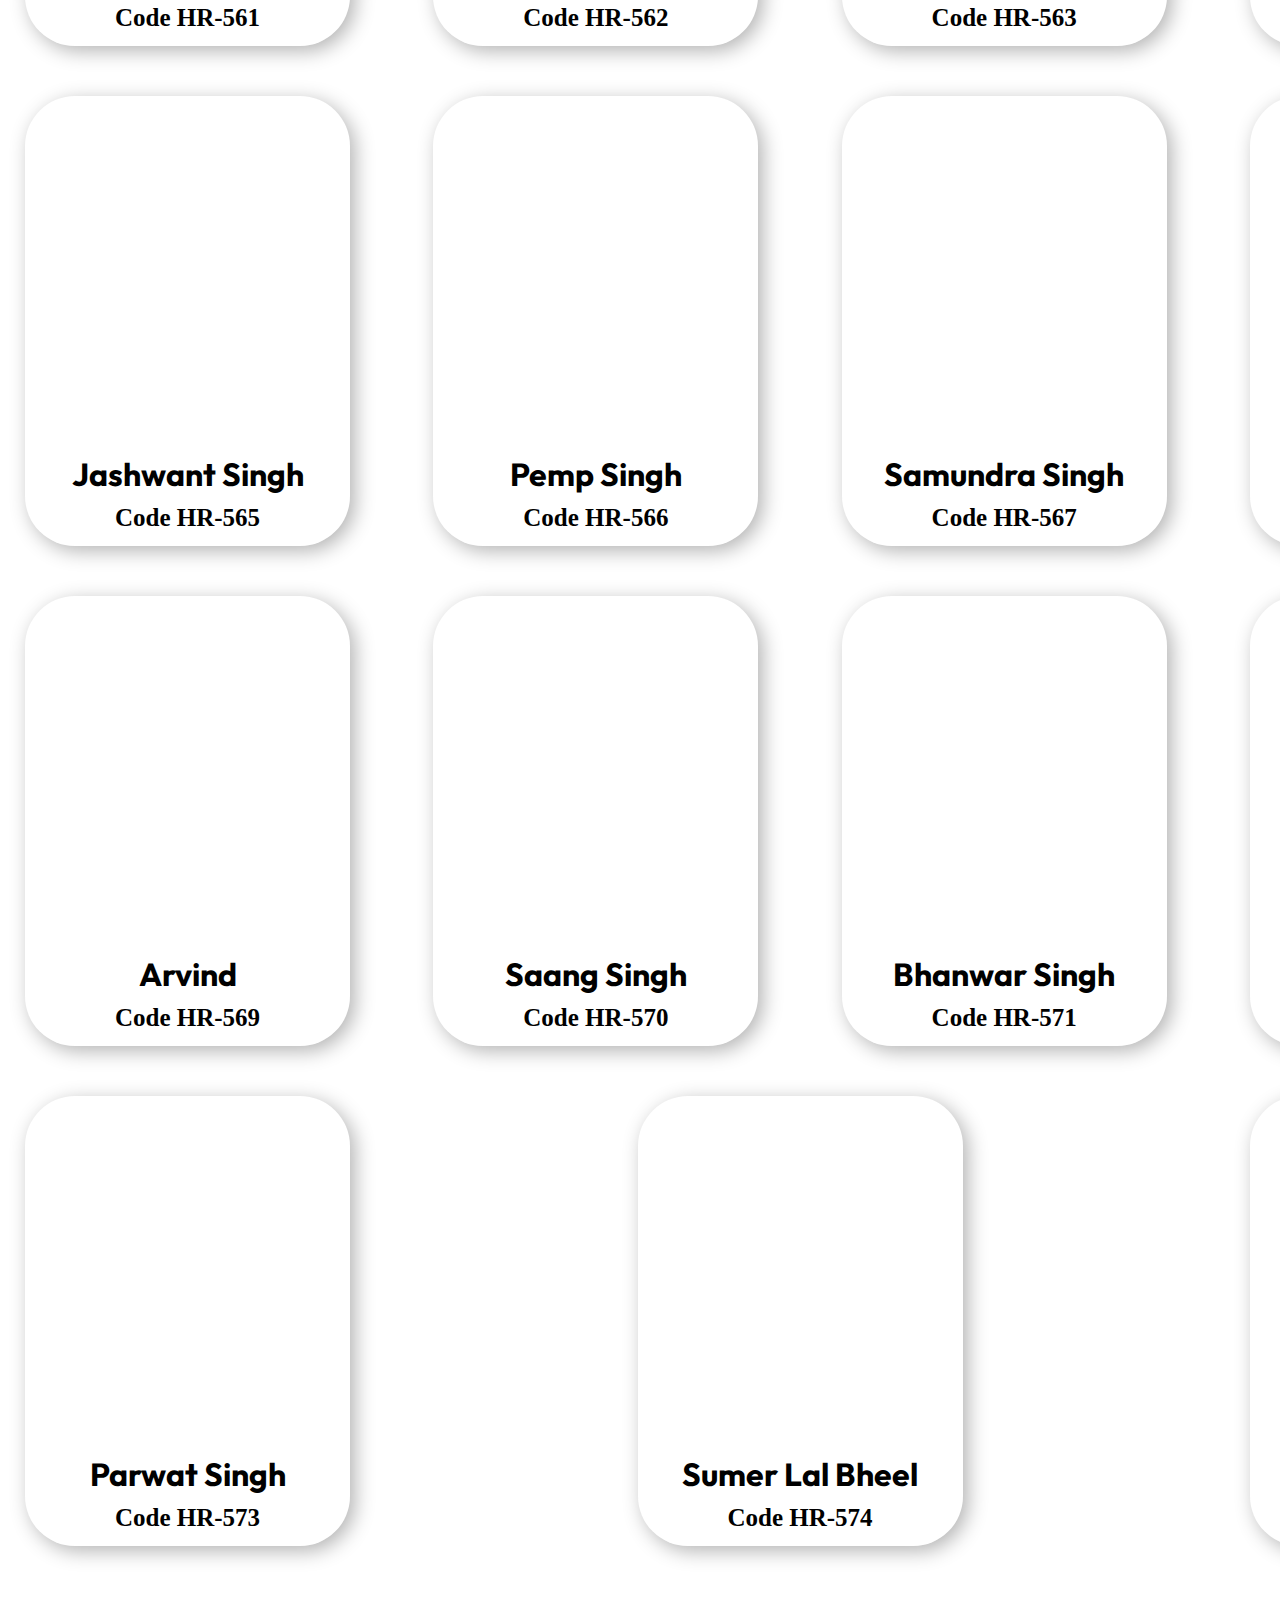
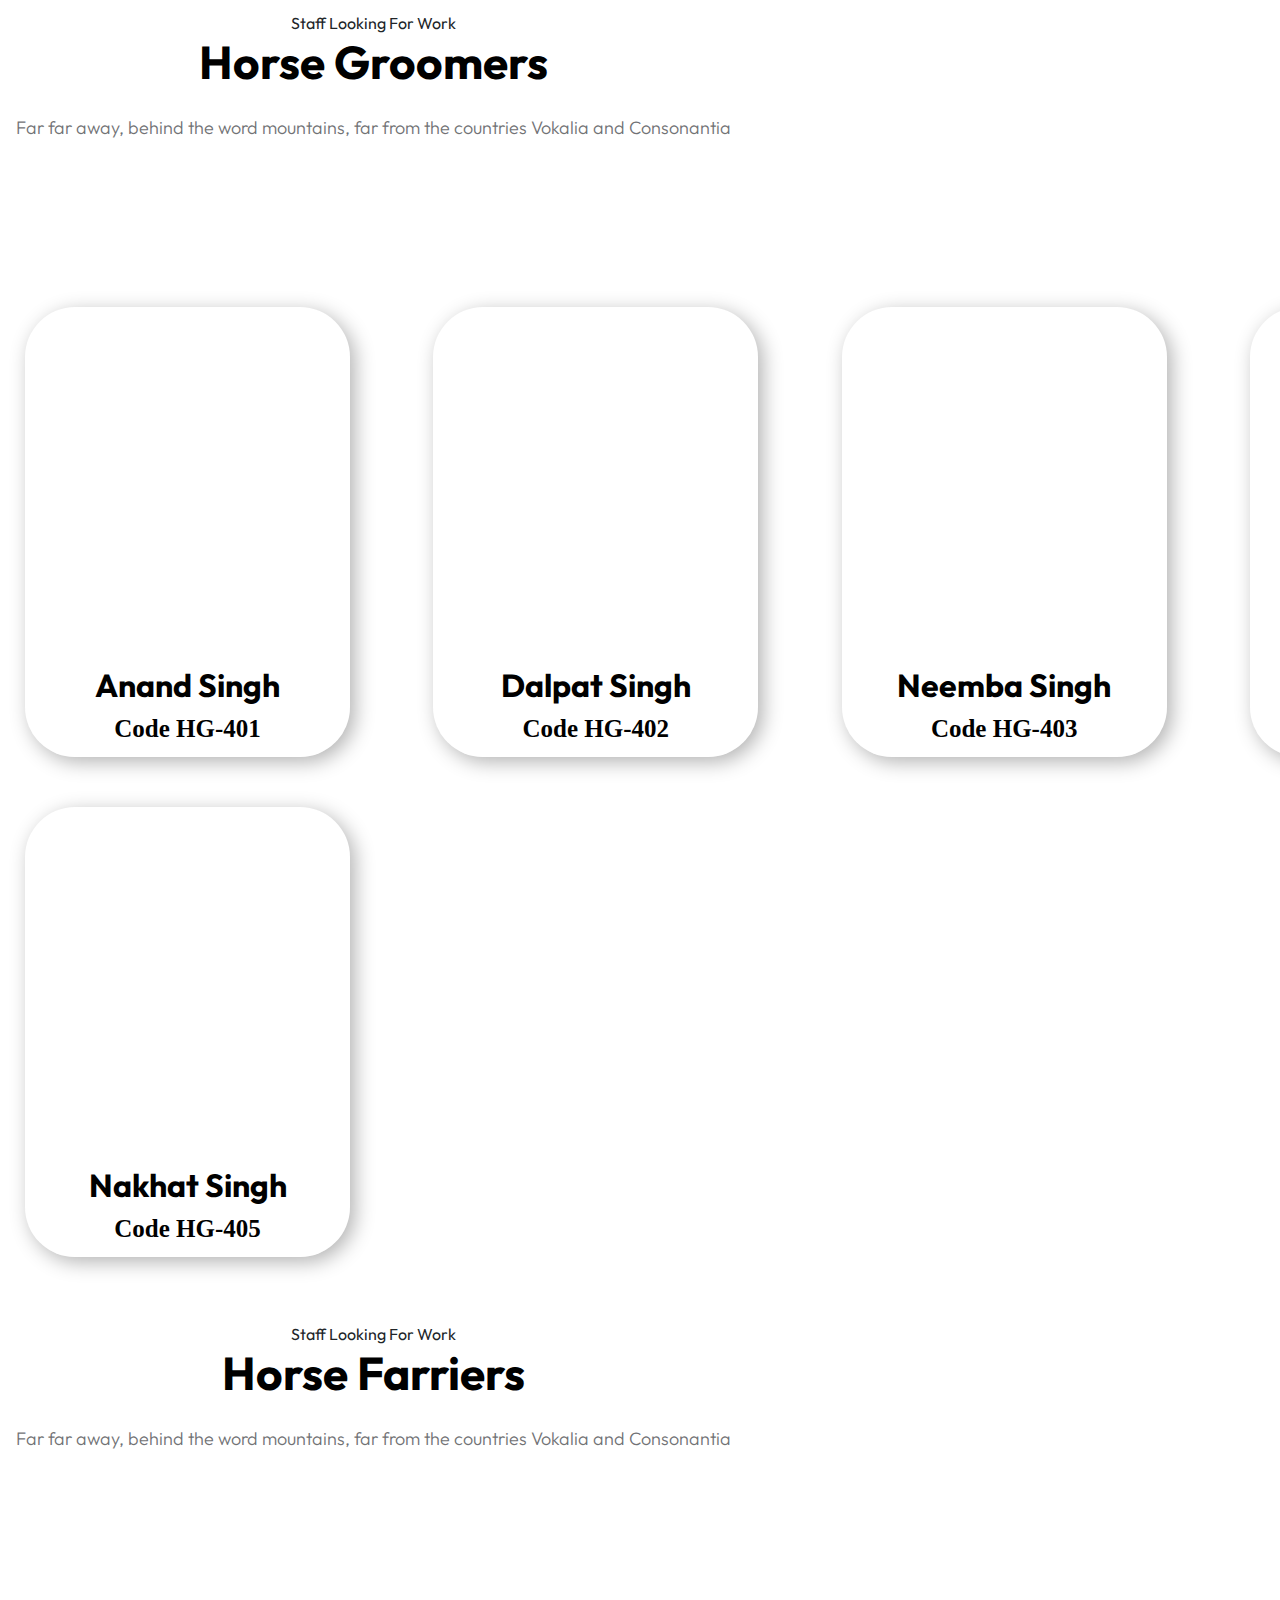
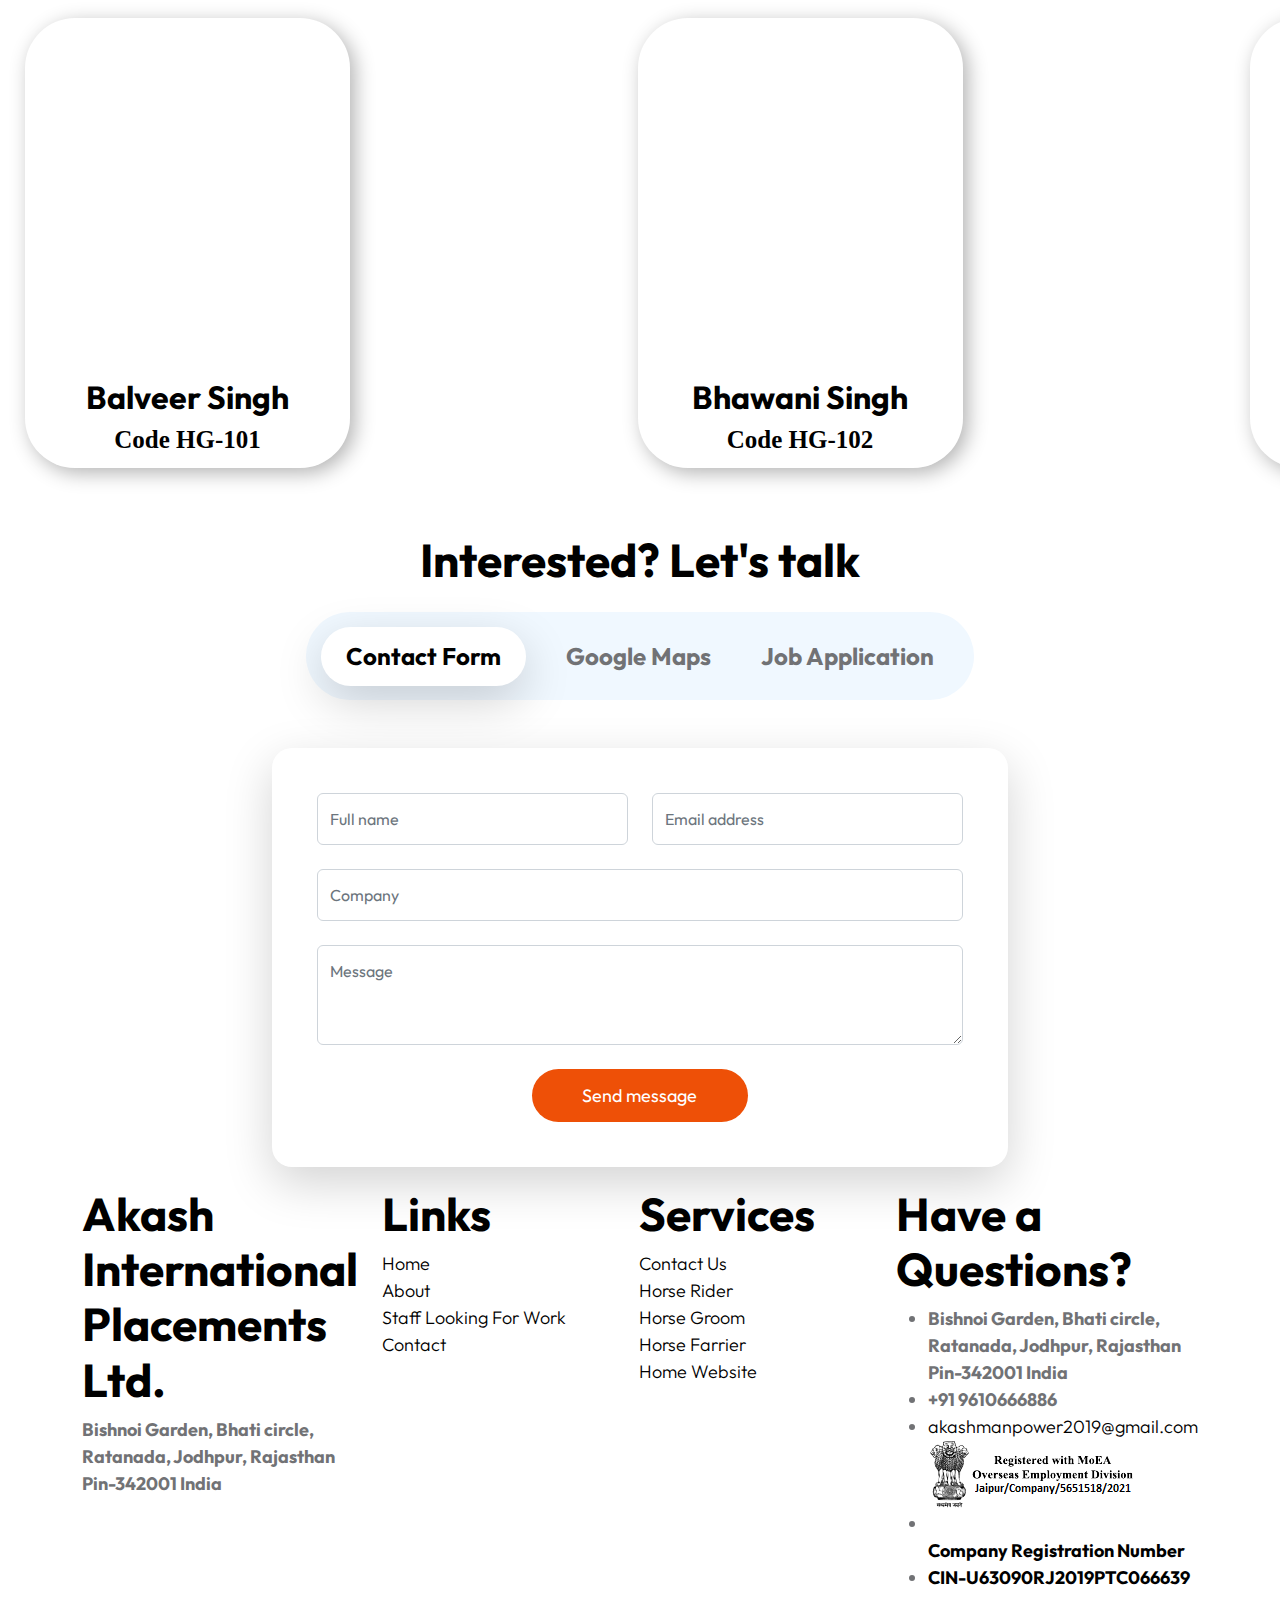
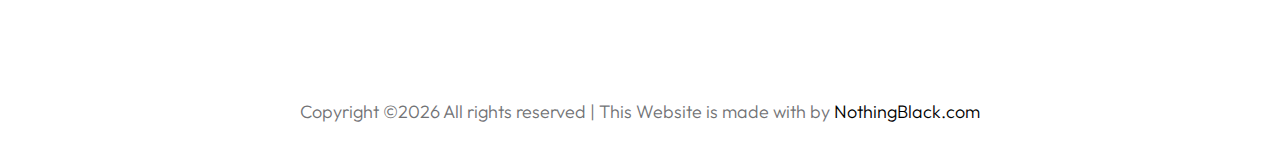
==== commit 3a9ada07: "Sawai Singh" ====
--- a/index.html
+++ b/index.html
@@ -1772,6 +1772,24 @@
                             background-position: center center;
                           }</style>
                     </a>
+
+
+
+                    <a href="https://heyzine.com/flip-book/fcc1ba186b.html"   target="_blank" >
+                        <span class="single-img img-575">
+                            <span class="img-text">
+                                <h3>Sawai Singh </h3>
+                                <h4>Code HR-575</h4>
+                                <p><b>Want to know more about me Click on View More Button</b></p>
+                                <button>View More</button>
+                        </span>
+                        <style>.img-575{
+                            background-image: url(https://live.staticflickr.com/65535/52863720691_0c7a0591f4_o.jpg);
+                            background-size: cover;
+                            background-position: center center;
+                          }</style>
+                    </a>
+
 
                        </div>
         
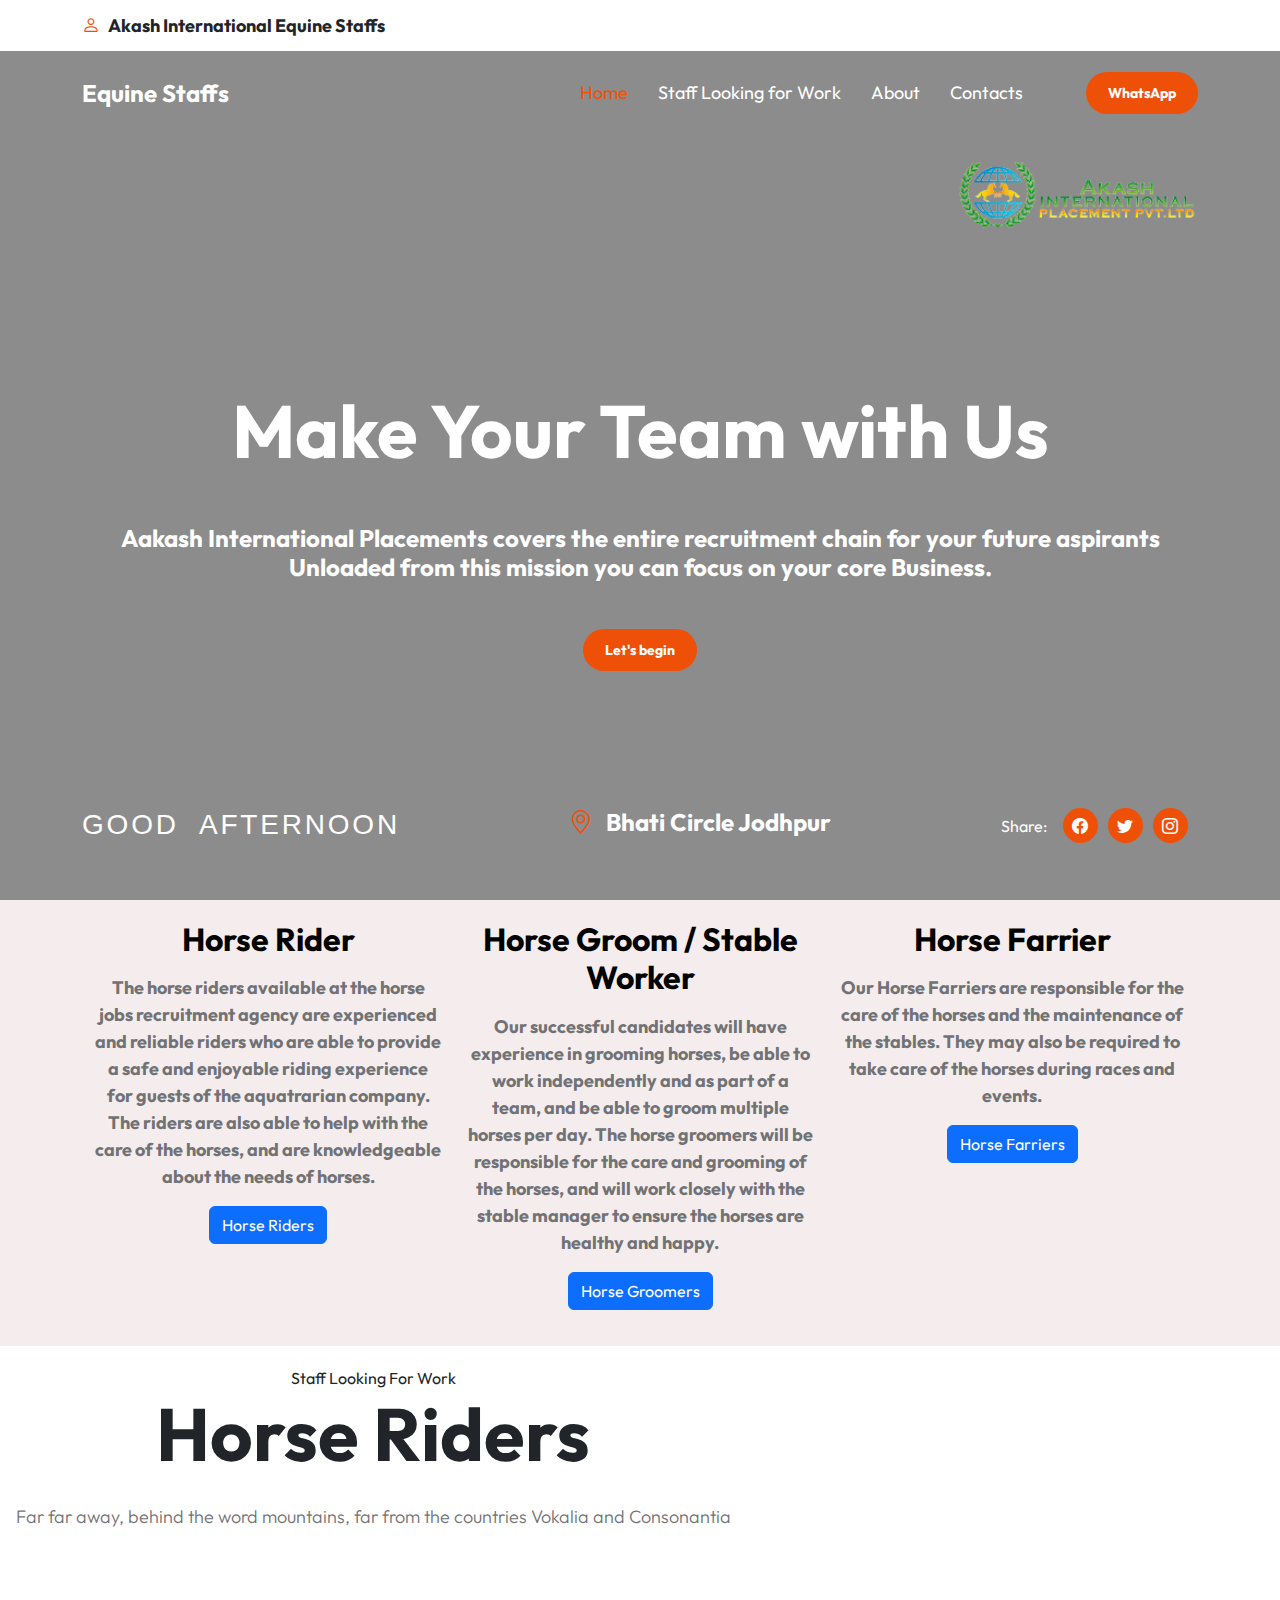
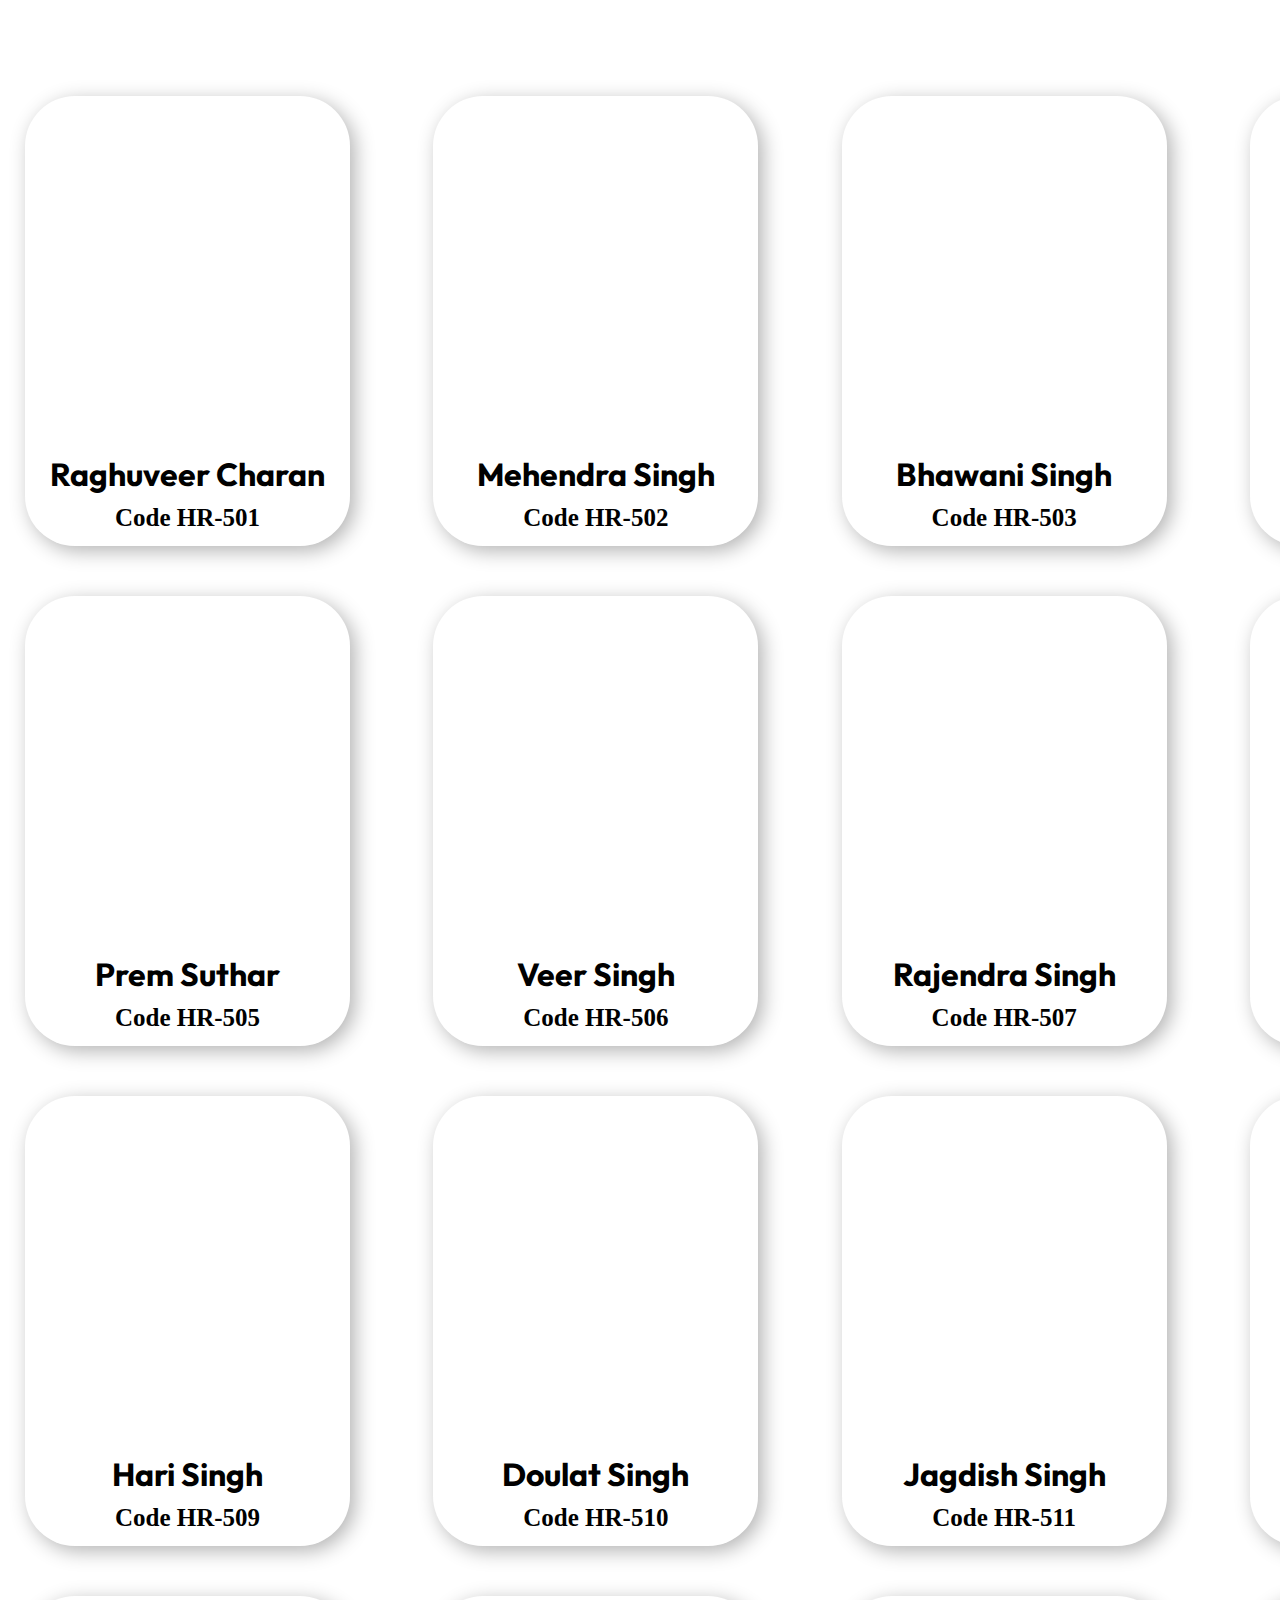
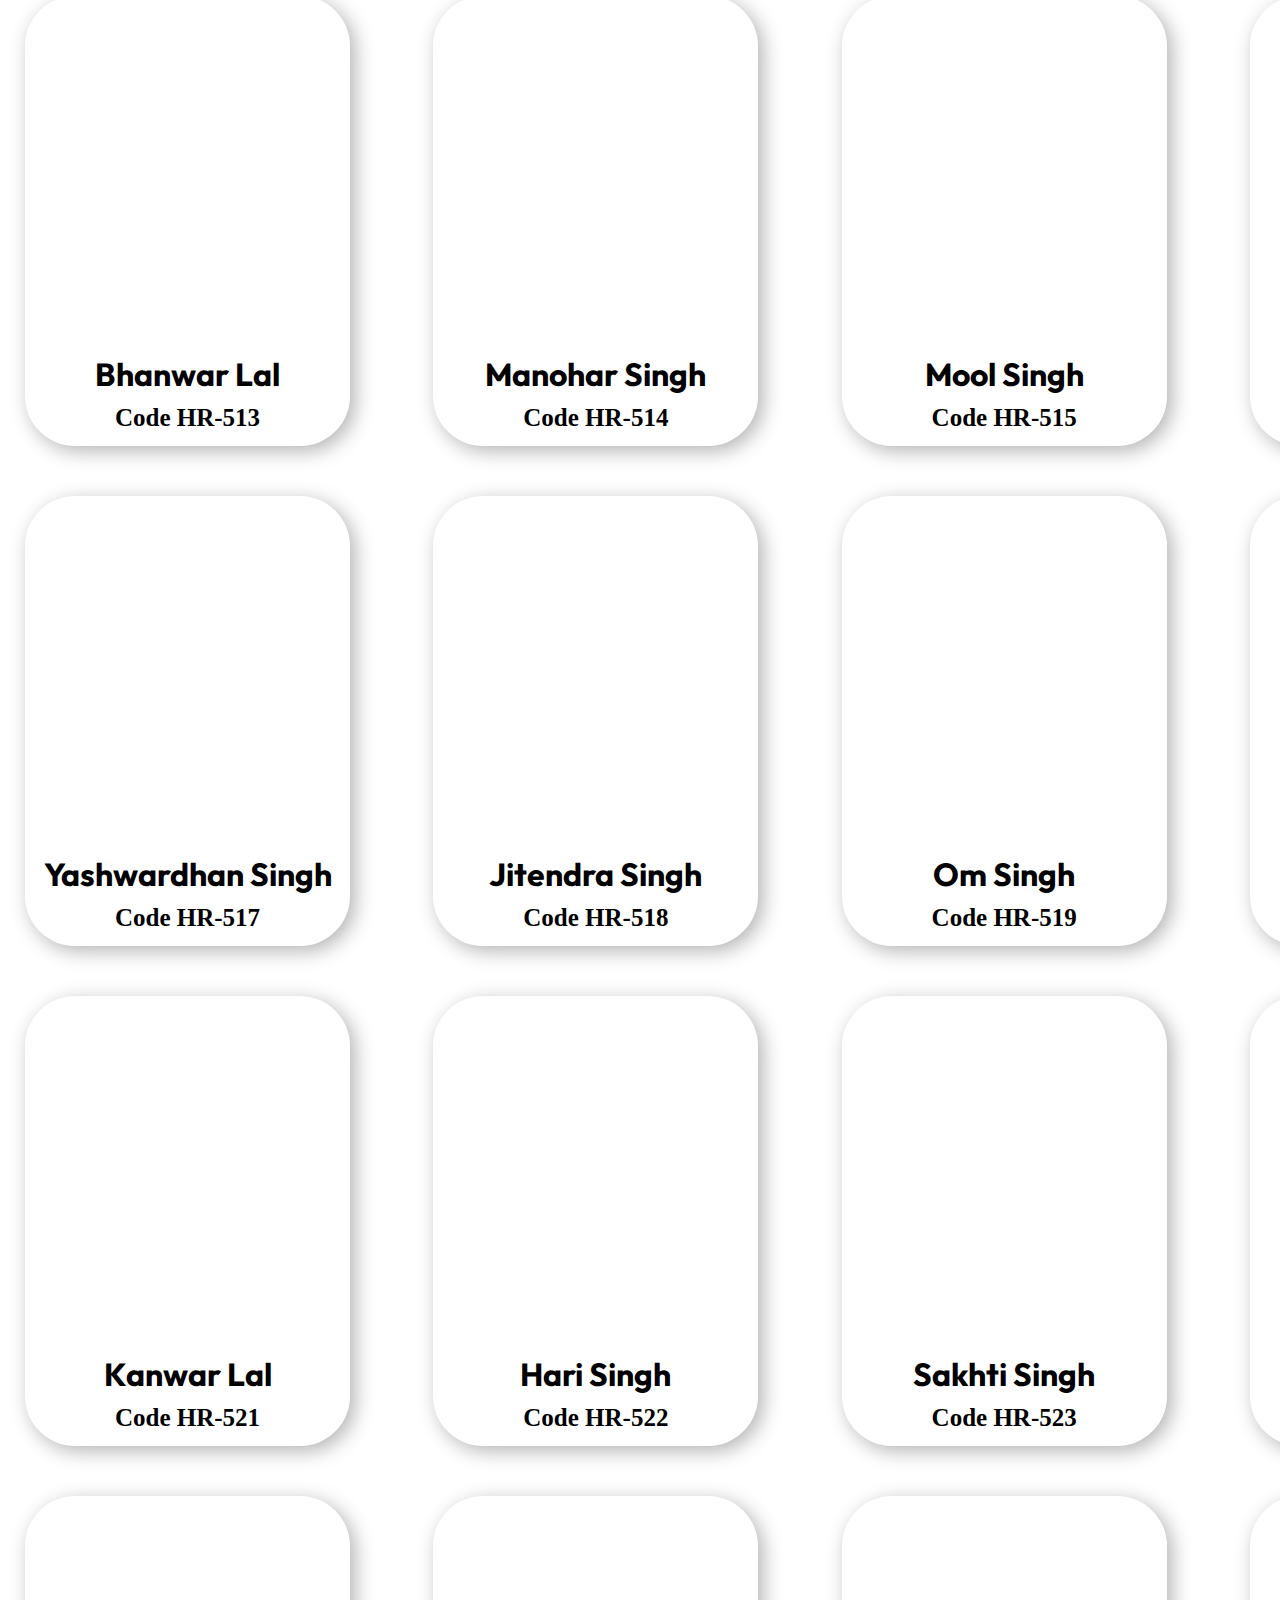
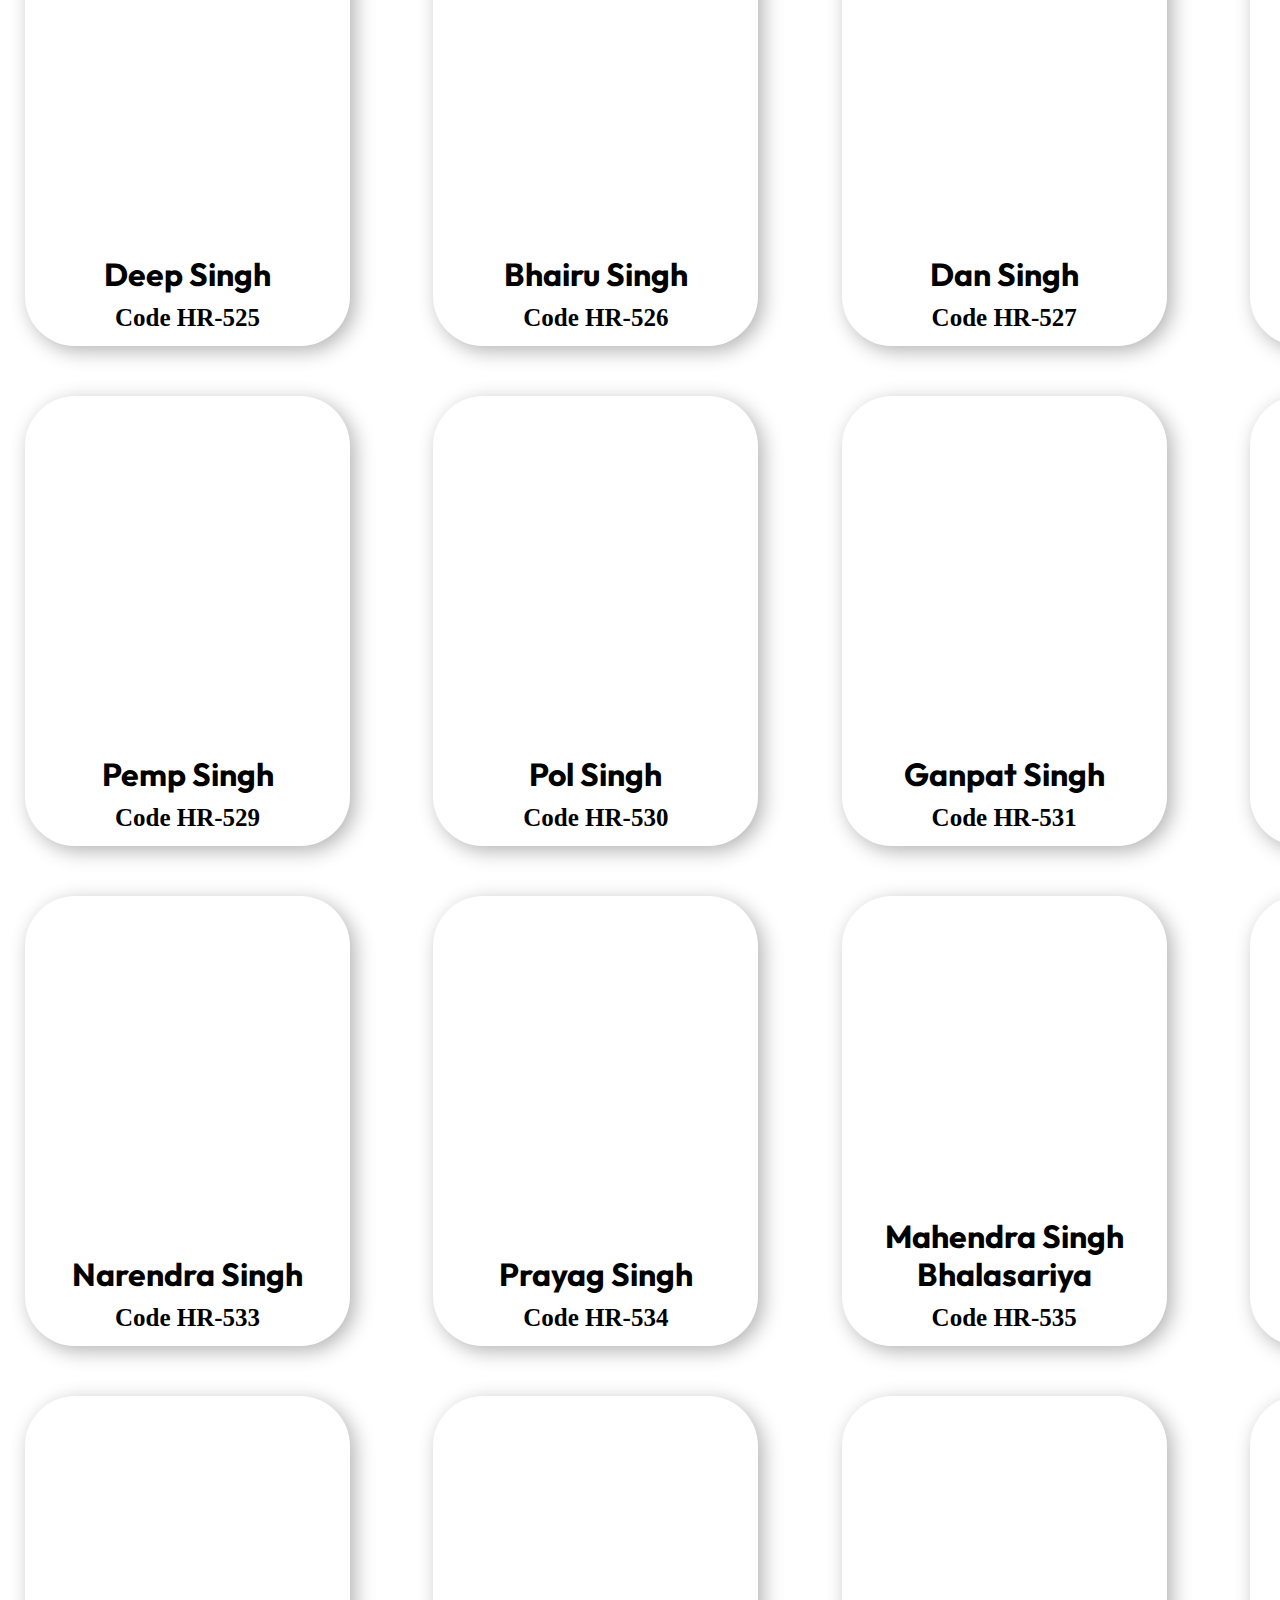
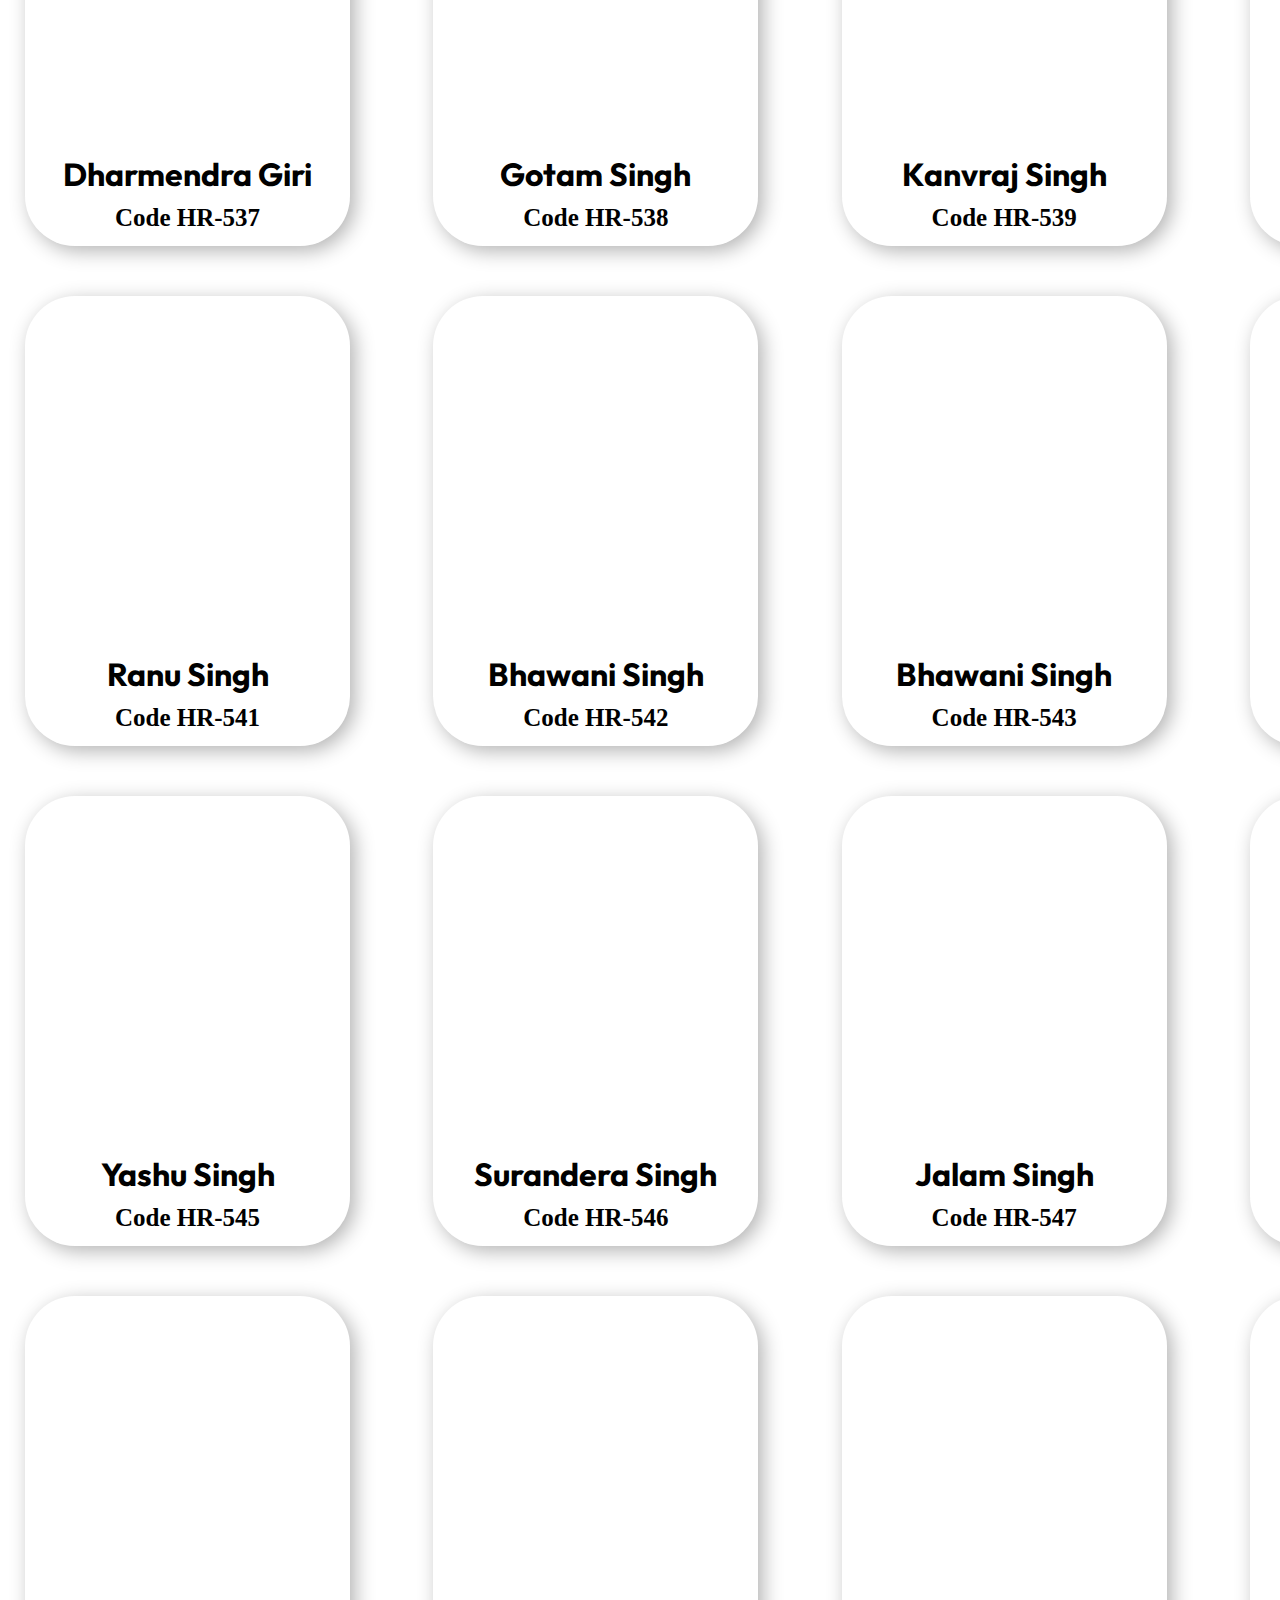
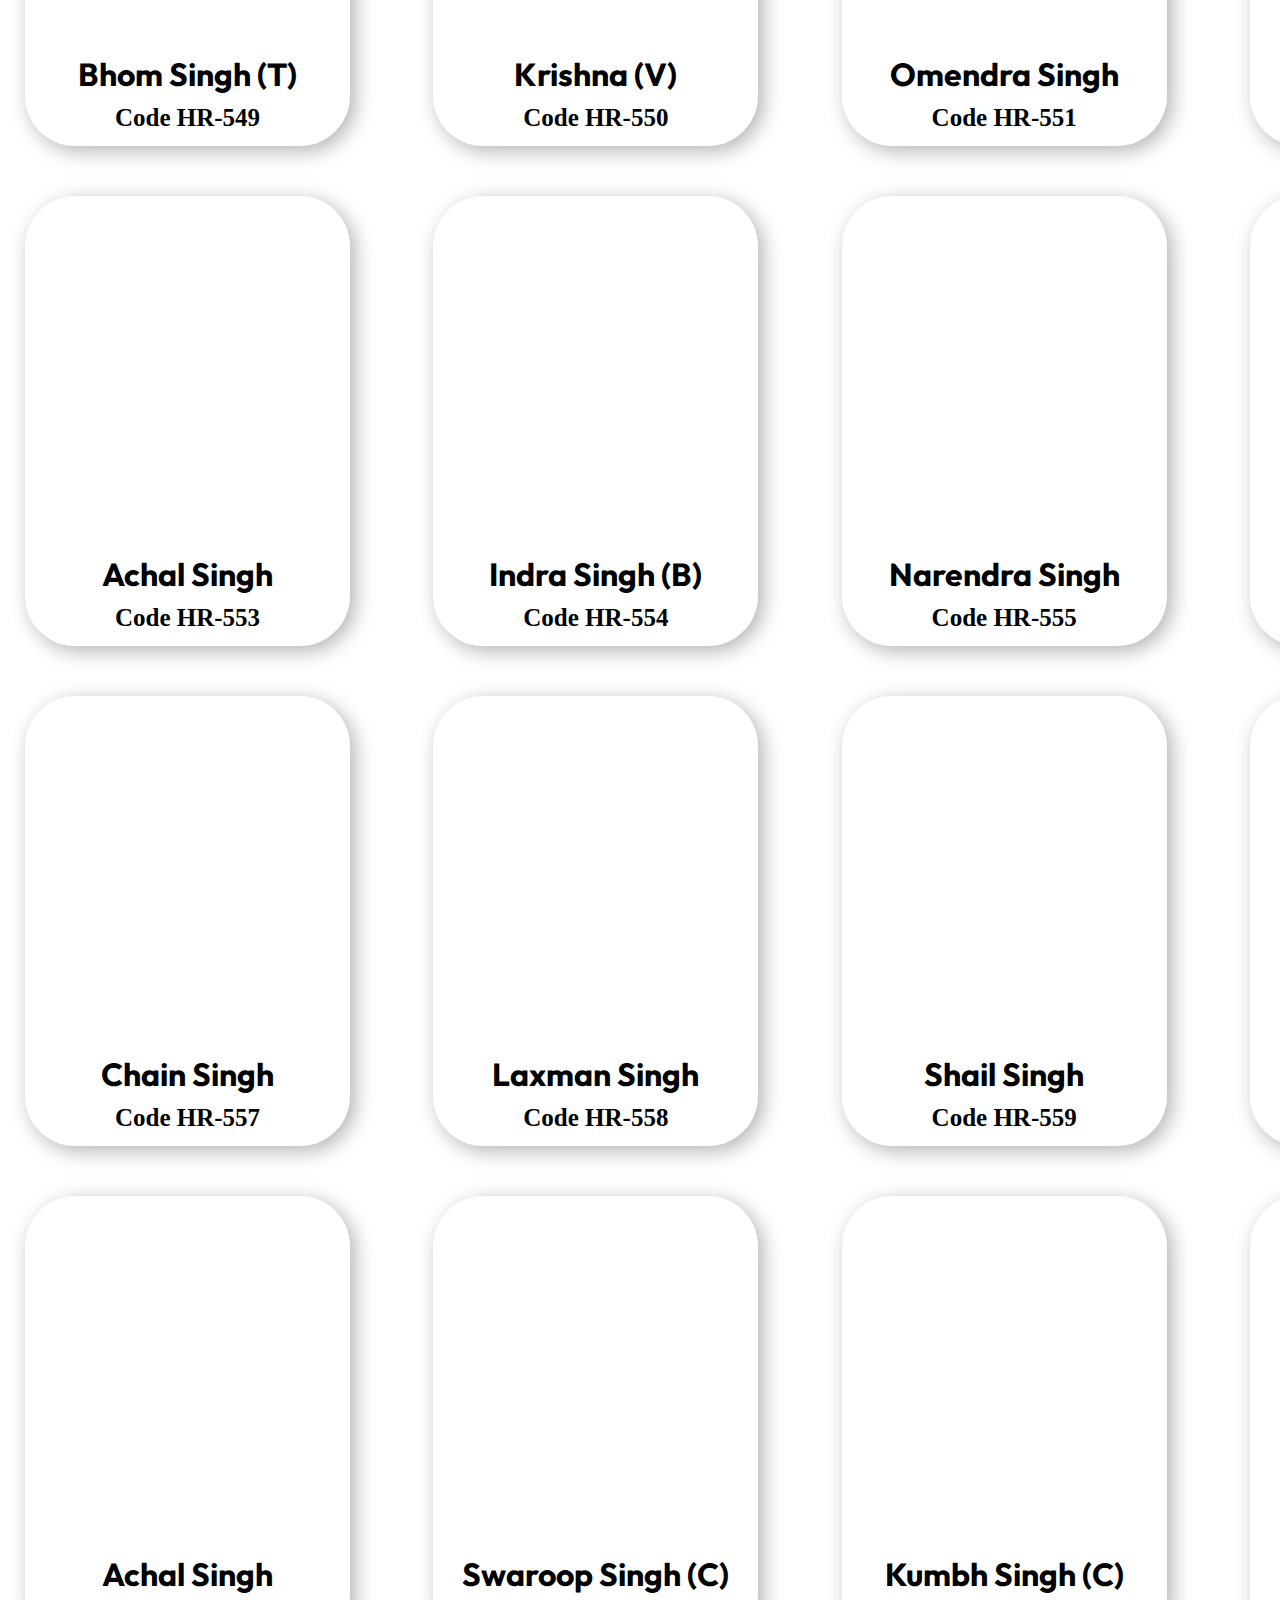
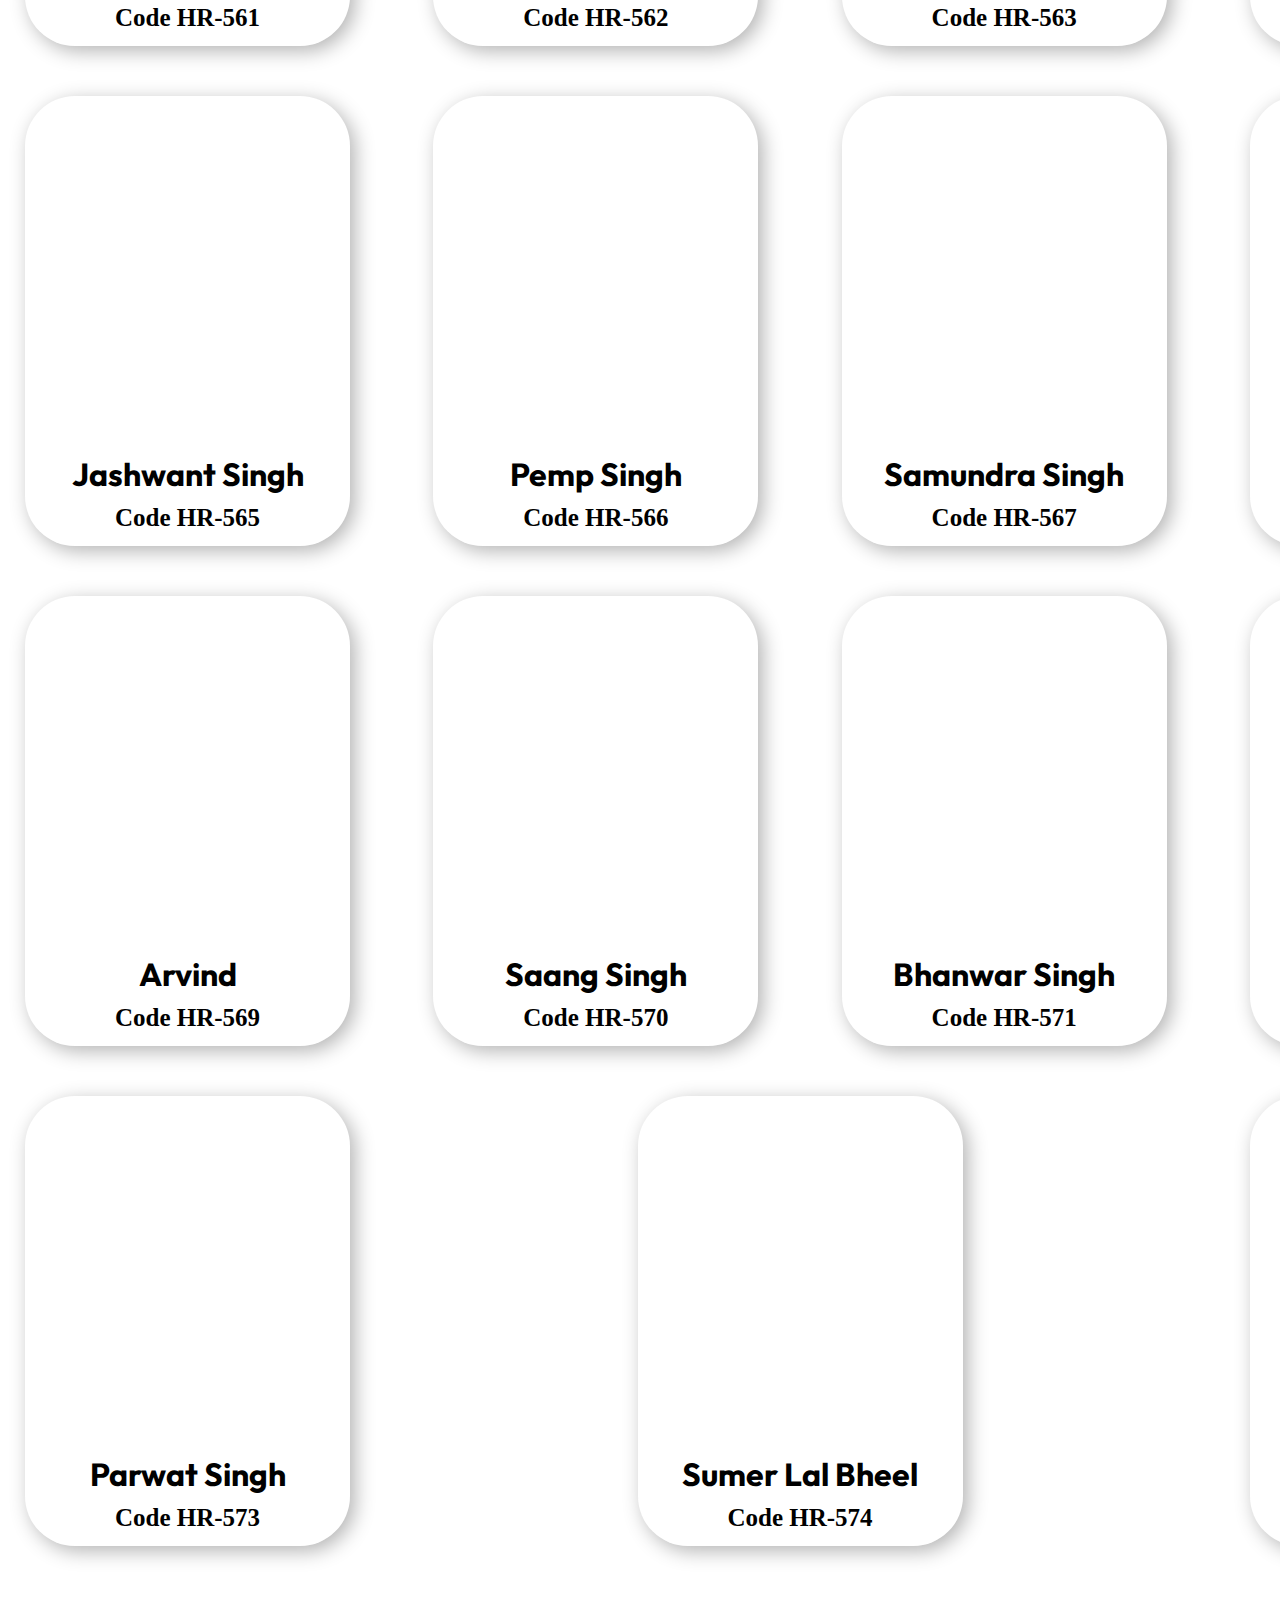
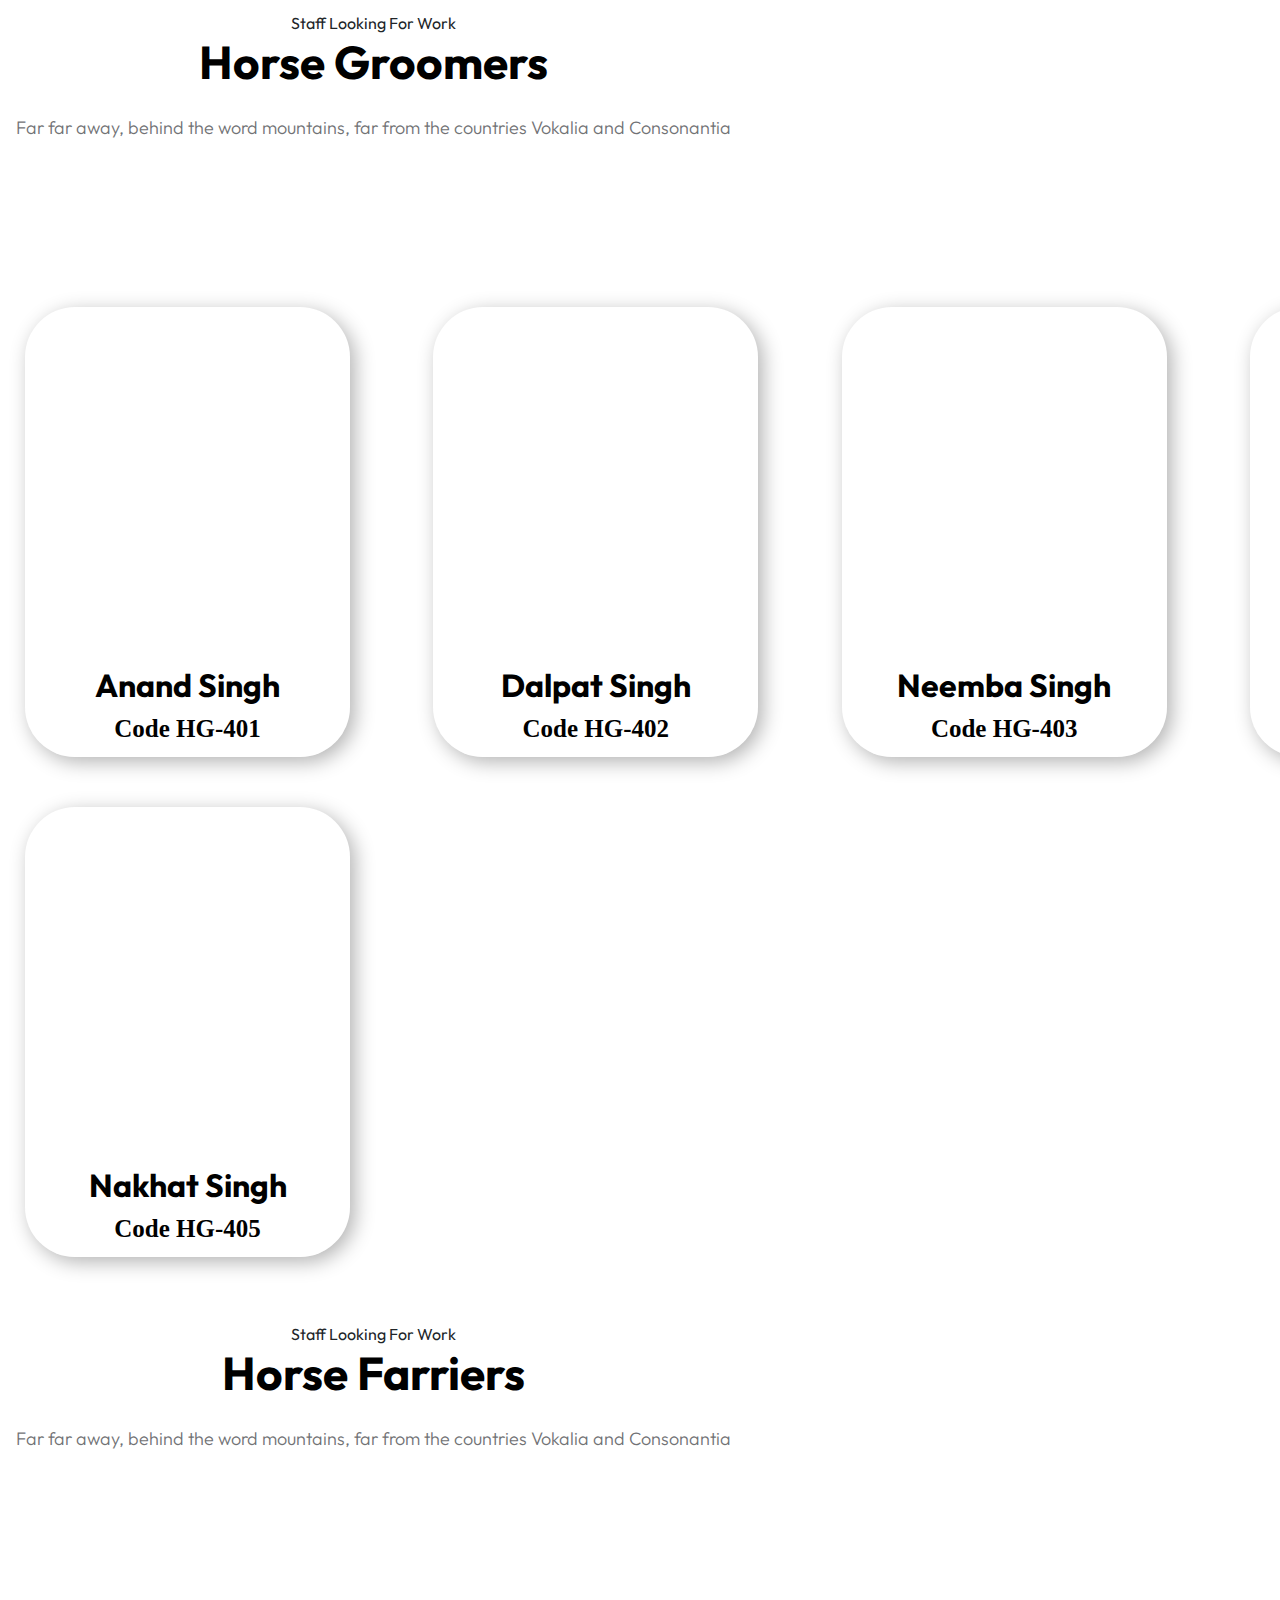
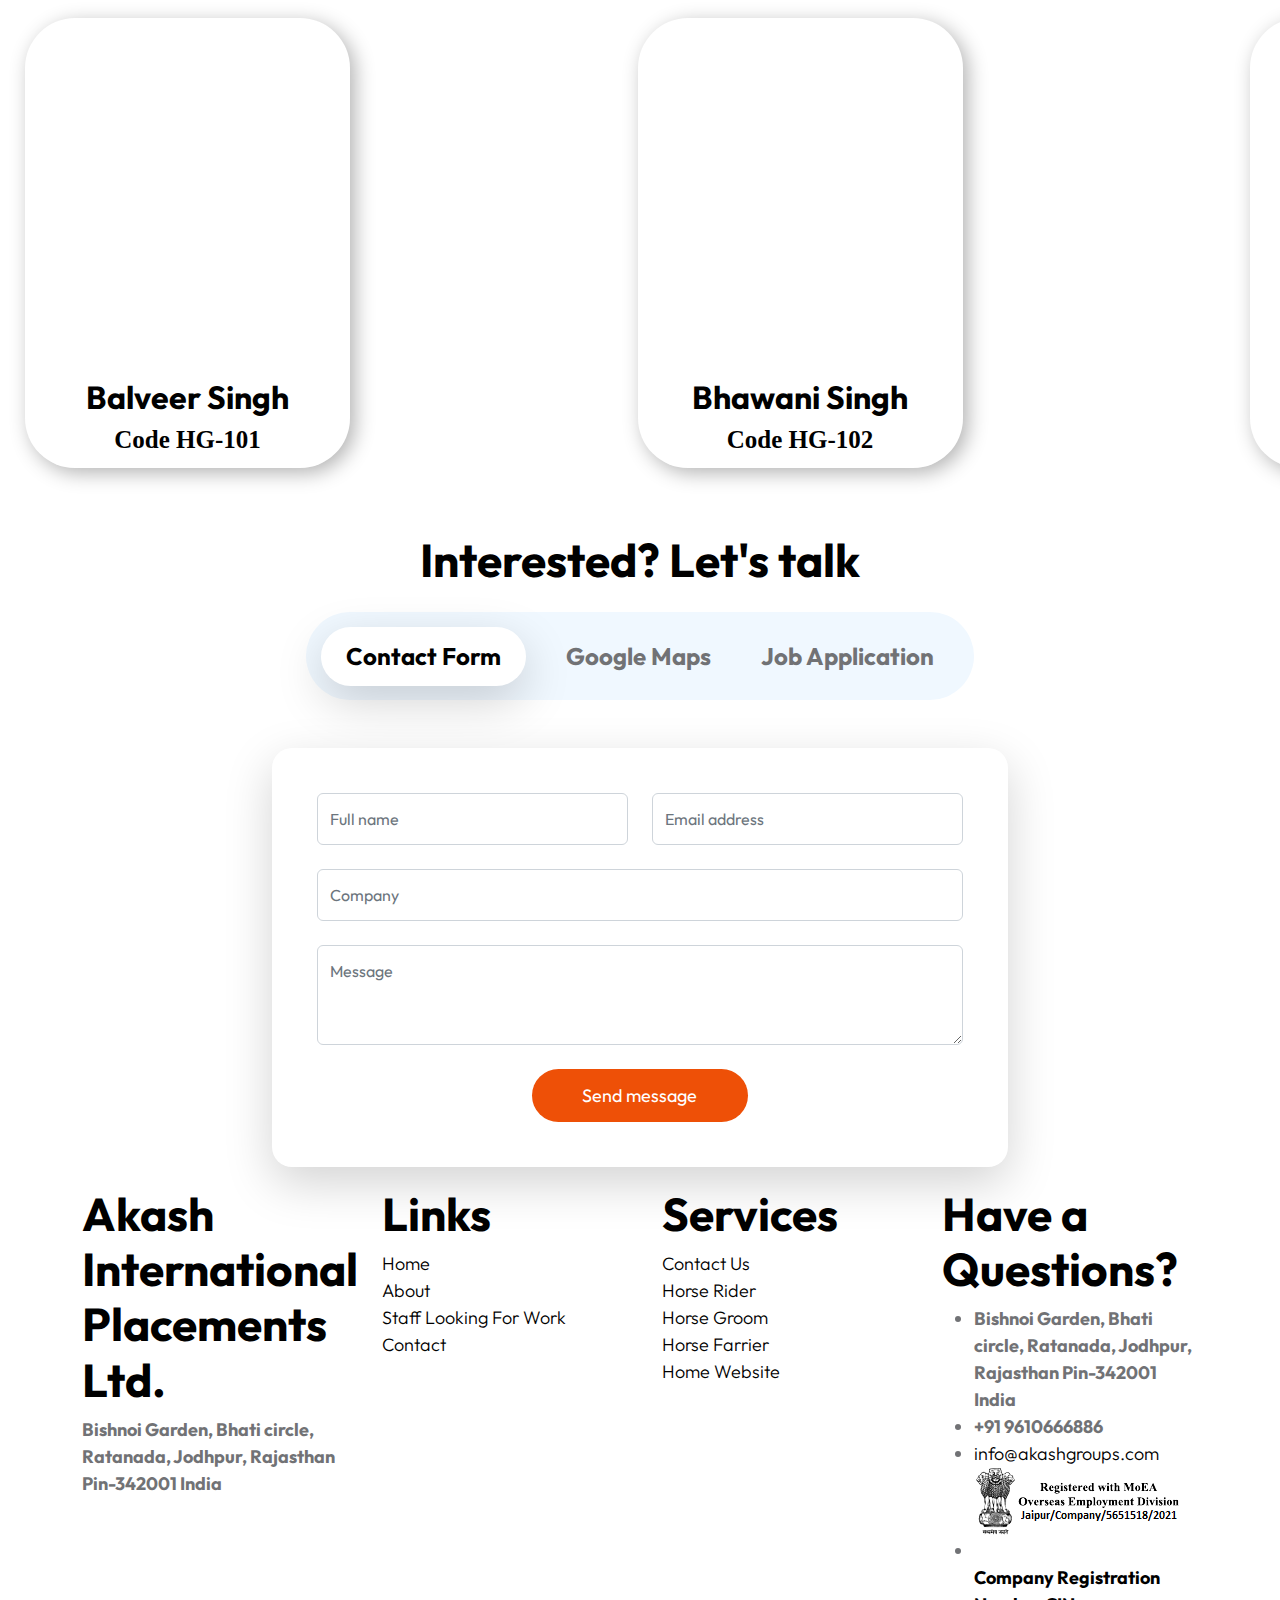
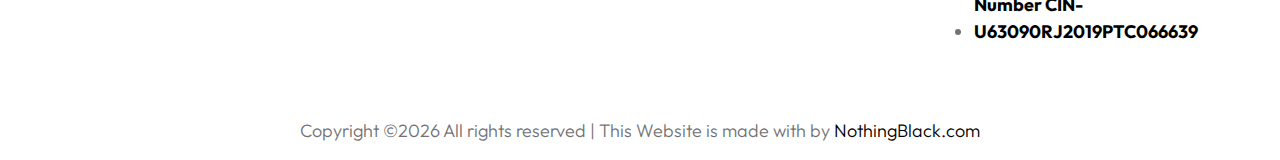
==== commit 318212b3: "Email" ====
--- a/index.html
+++ b/index.html
@@ -652,7 +652,7 @@
                               }</style>
                         </a>
         
-                        <a href="https://heyzine.com/flip-book/16ab483f49.html"   target="_blank" >
+                        <a href="https://heyzine.com/flip-book/43061a0547.html"   target="_blank" >
                             <span class="single-img img-HR-520">
                                 <span class="img-text">
                                     <h3>Narayan Singh</h3>
@@ -2208,8 +2208,8 @@
                         <ul>
                           <li><b>Bishnoi Garden, Bhati circle, Ratanada, Jodhpur, Rajasthan Pin-342001 India</b></li>
                           <li><b>+91 9610666886</b></span></a></li>
-                          <li><a href = "mailto:akashmanpower2019@gmail.com">
-                            akashmanpower2019@gmail.com</a></li>
+                          <li><a href = "mailto:info@akashgroups.com">
+                            info@akashgroups.com</a></li>
                           
                           
                             <img src="images/moea.png" alt="">
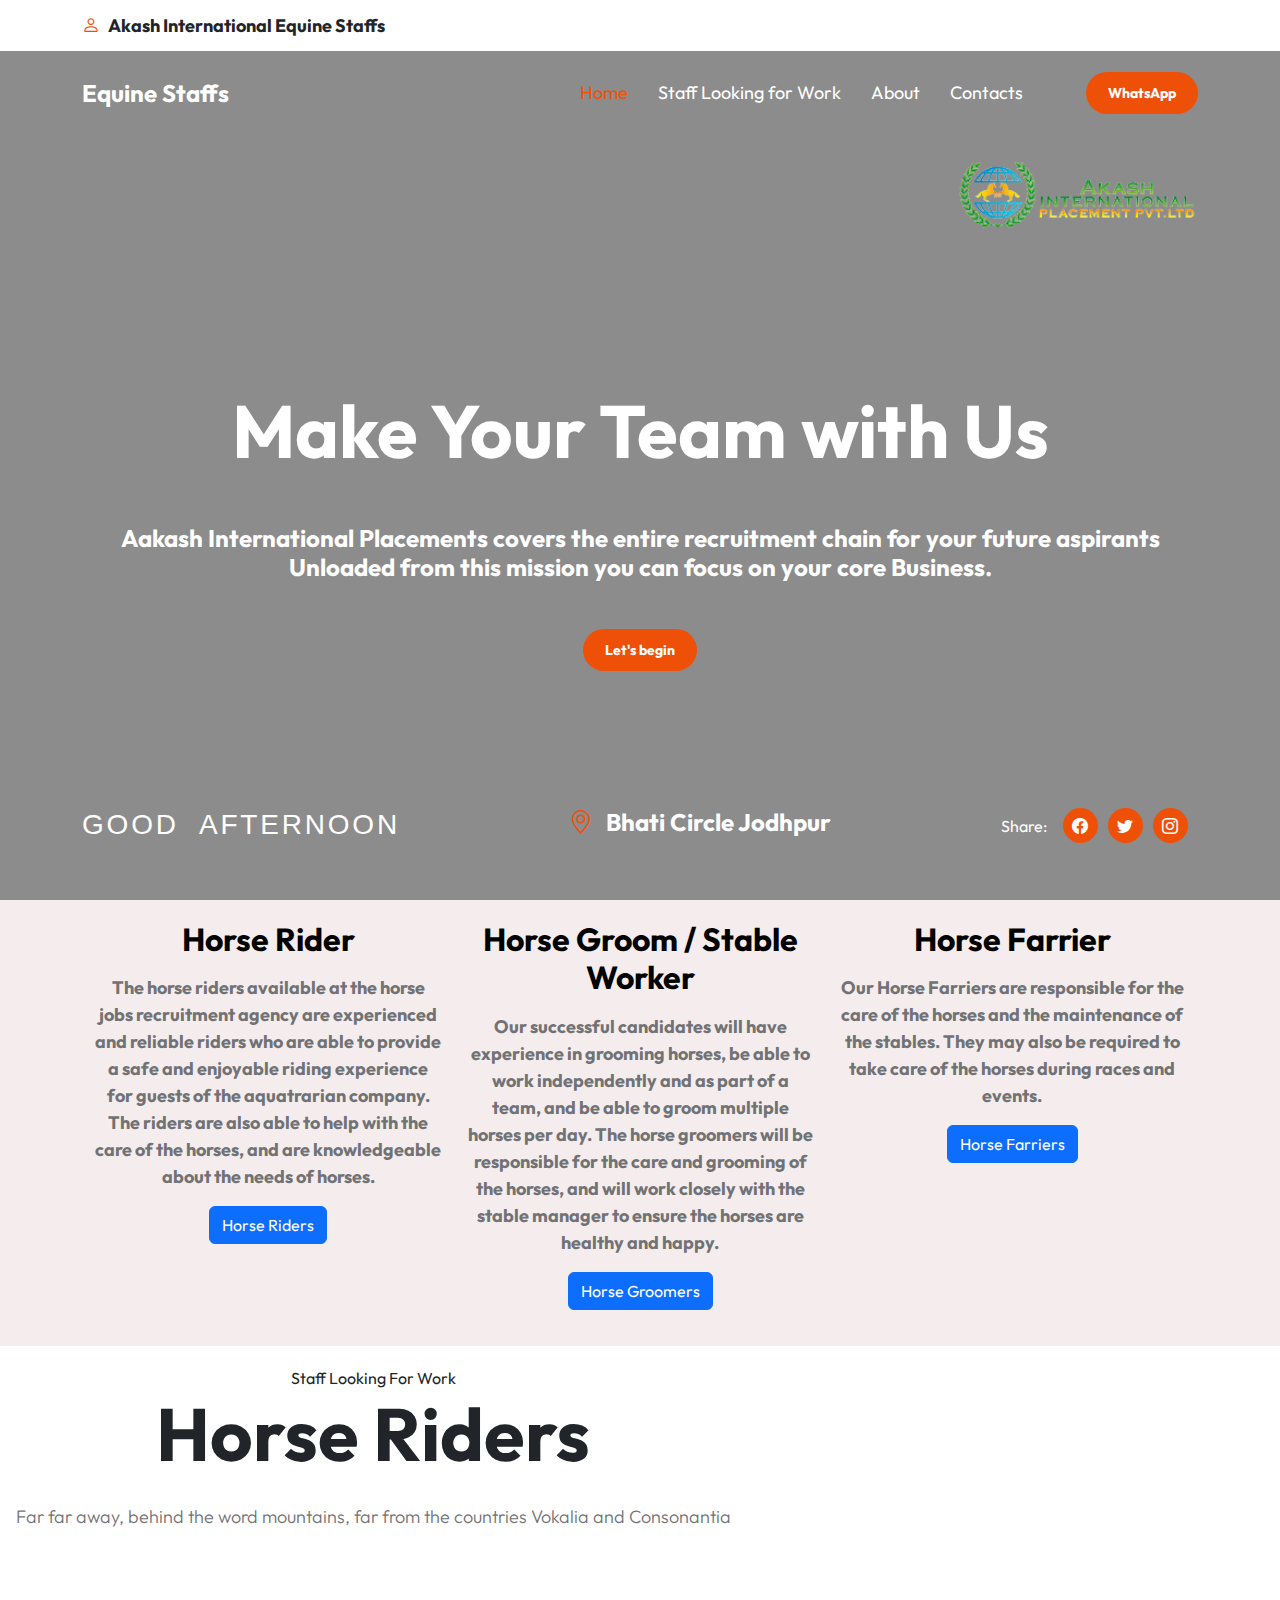
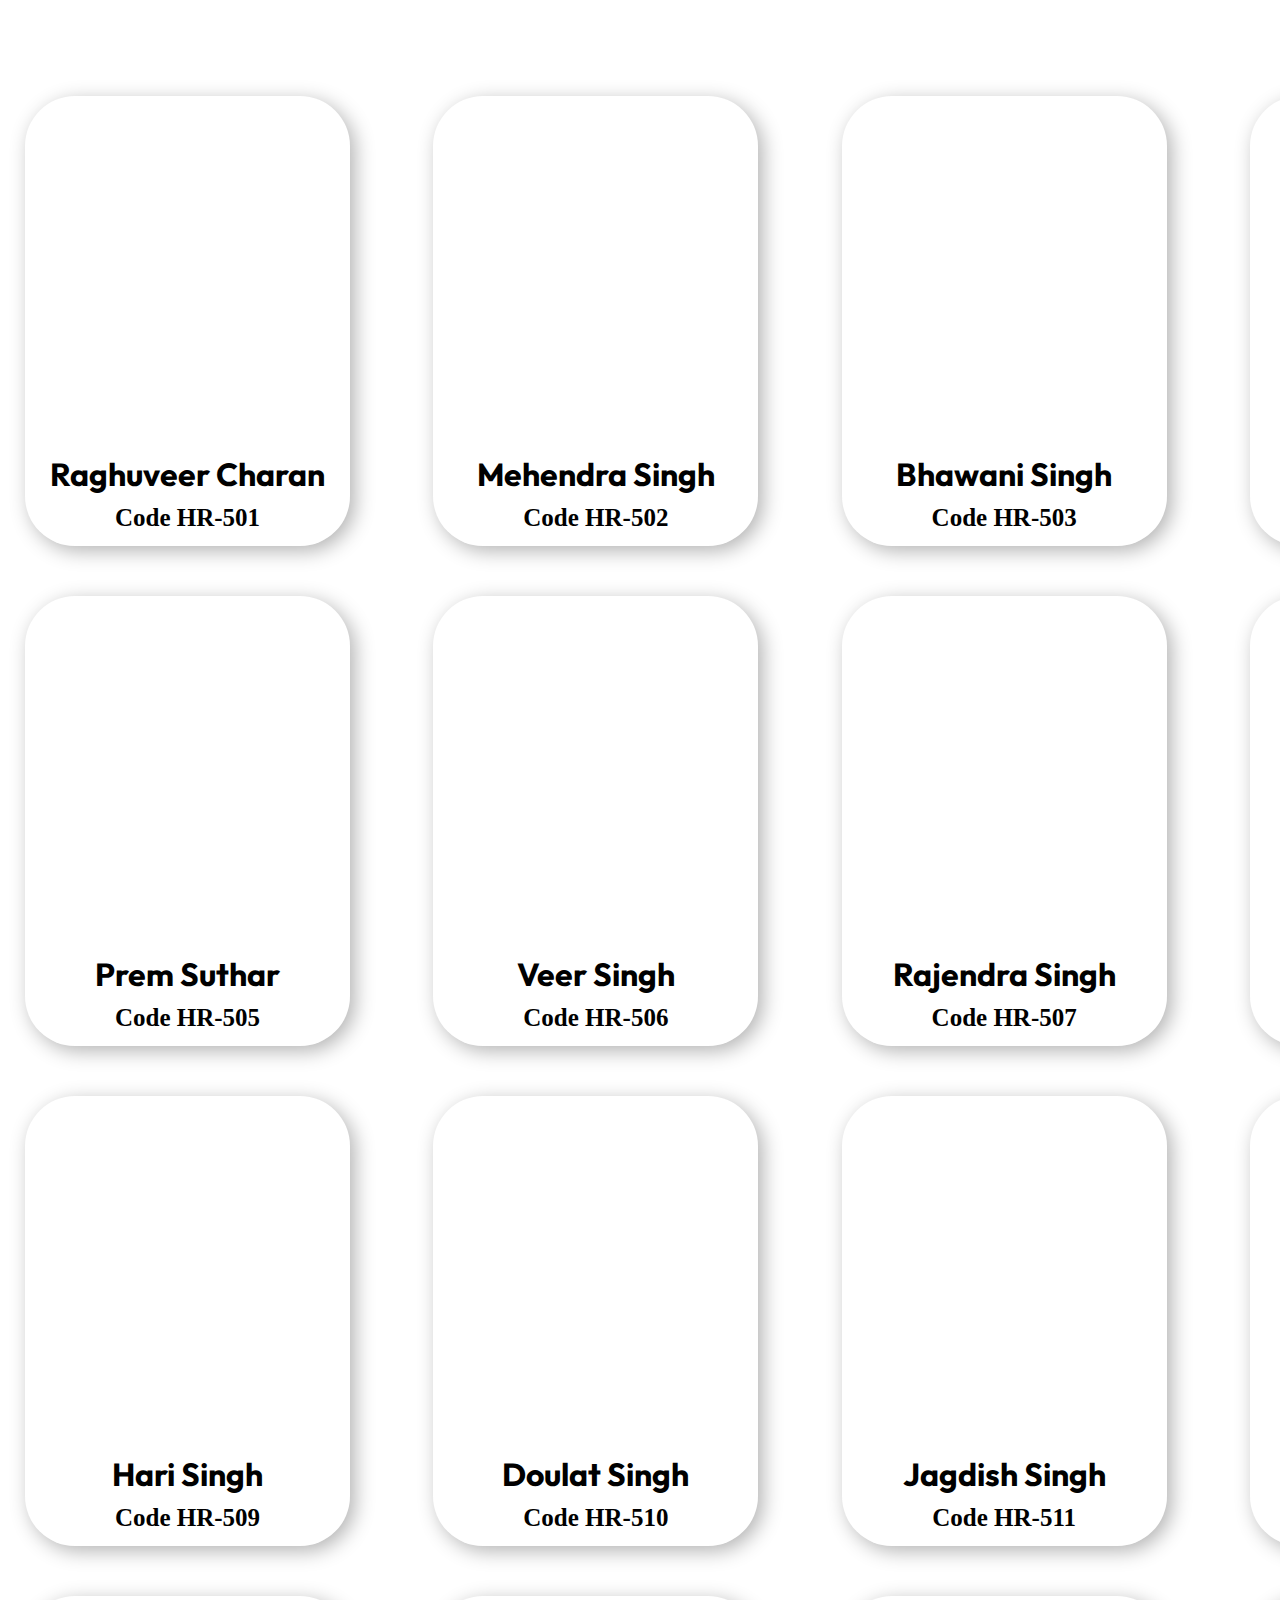
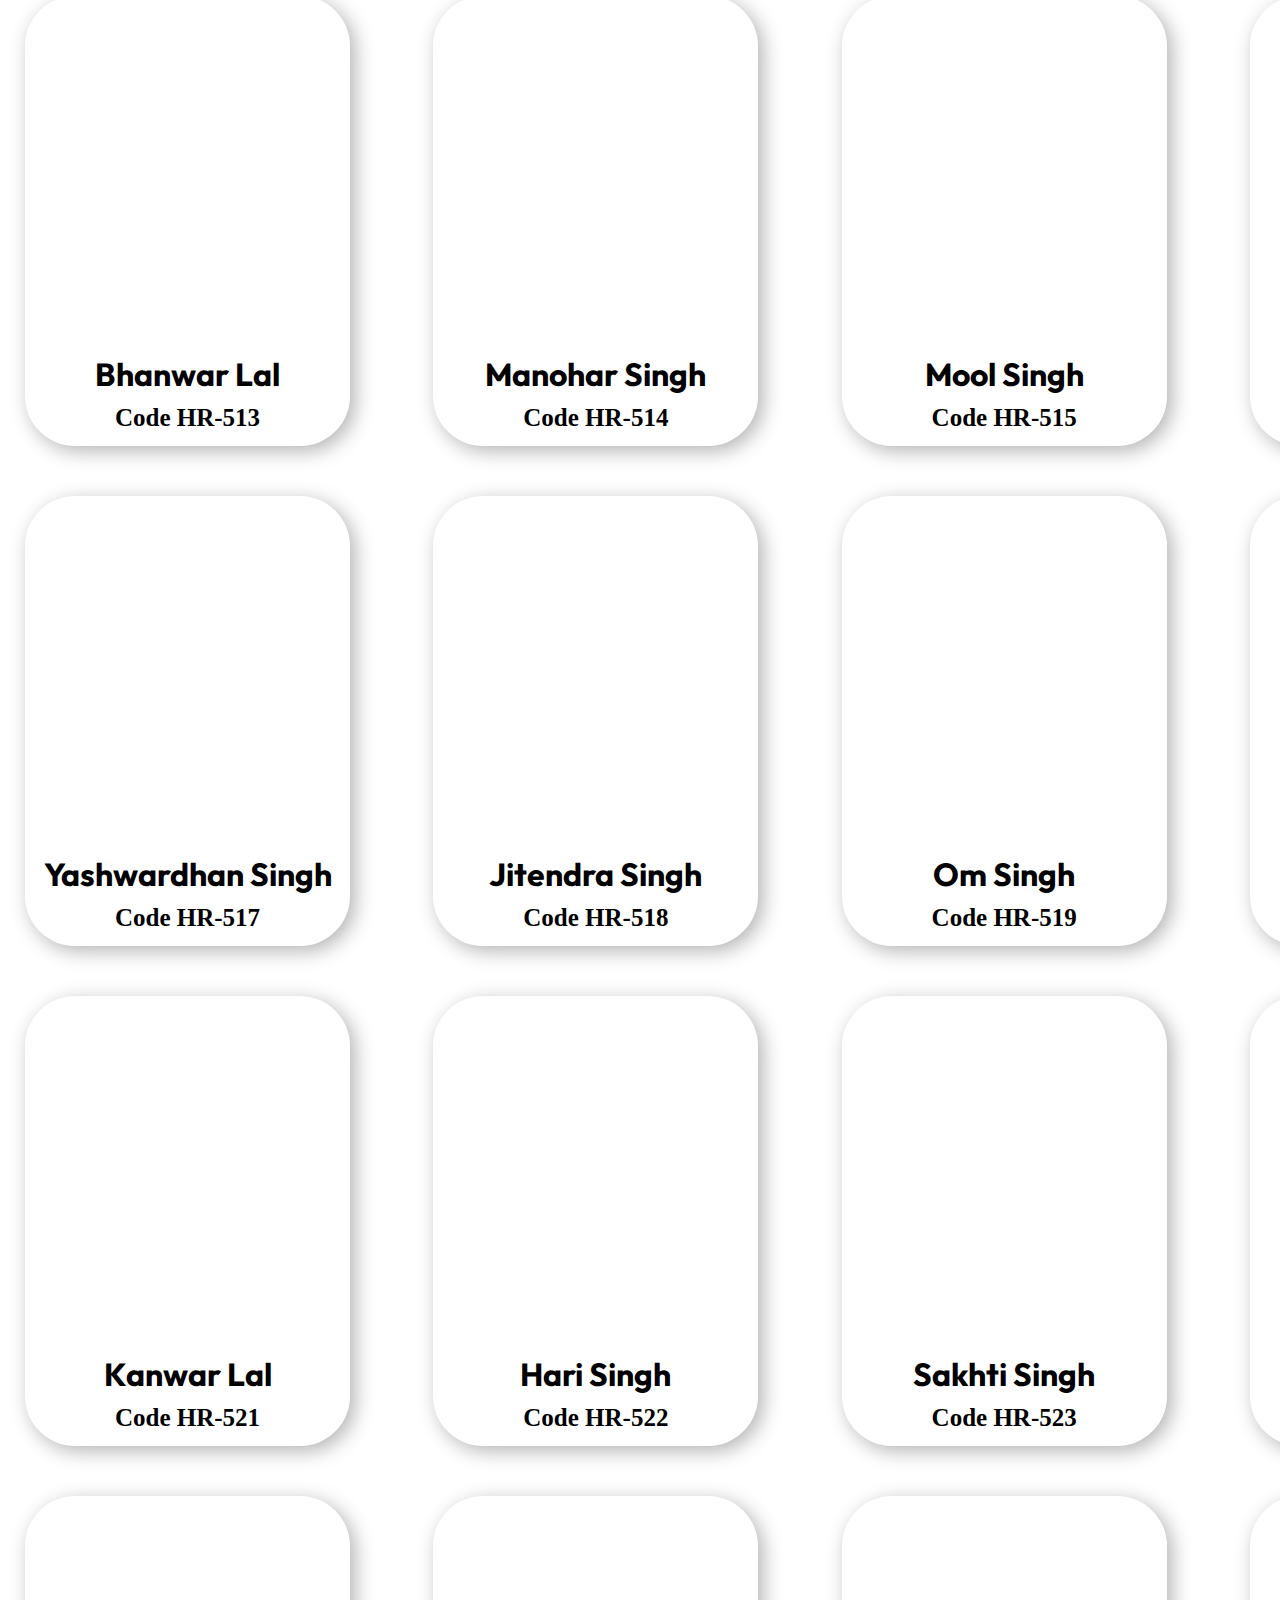
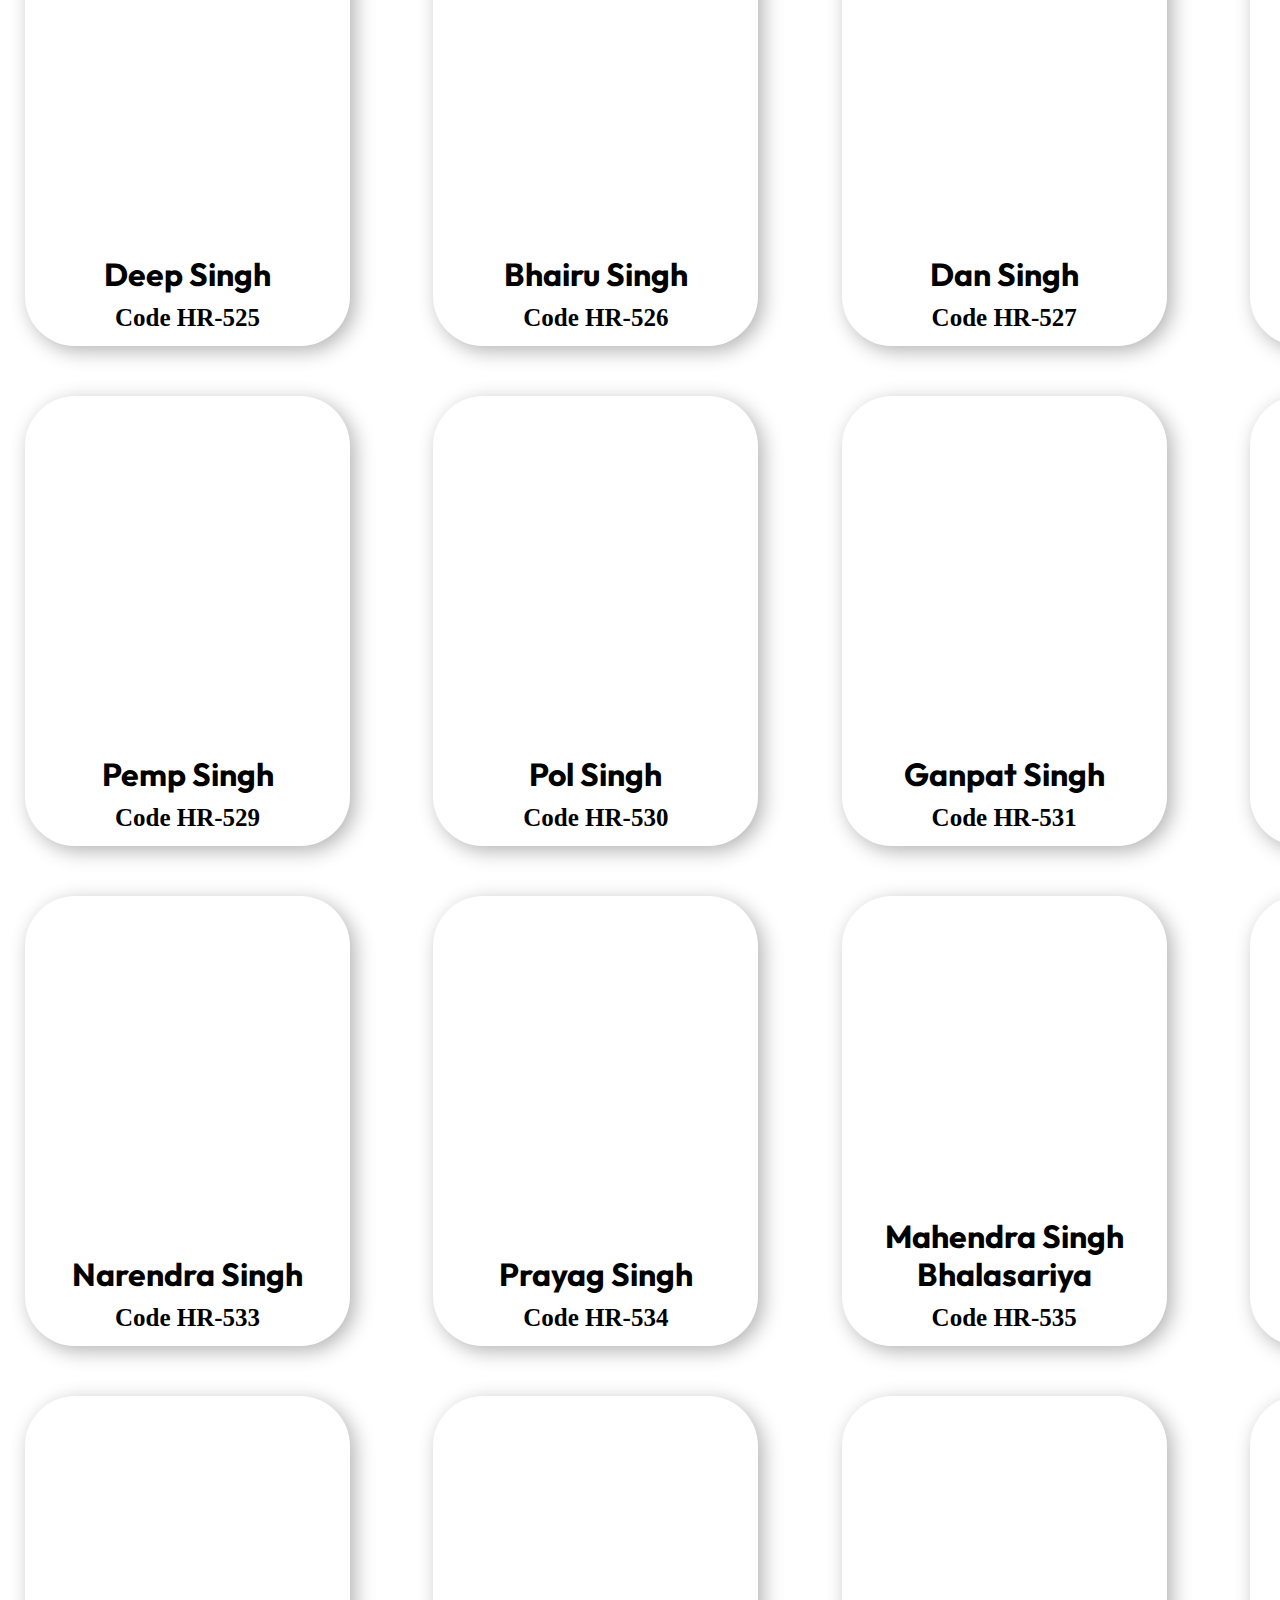
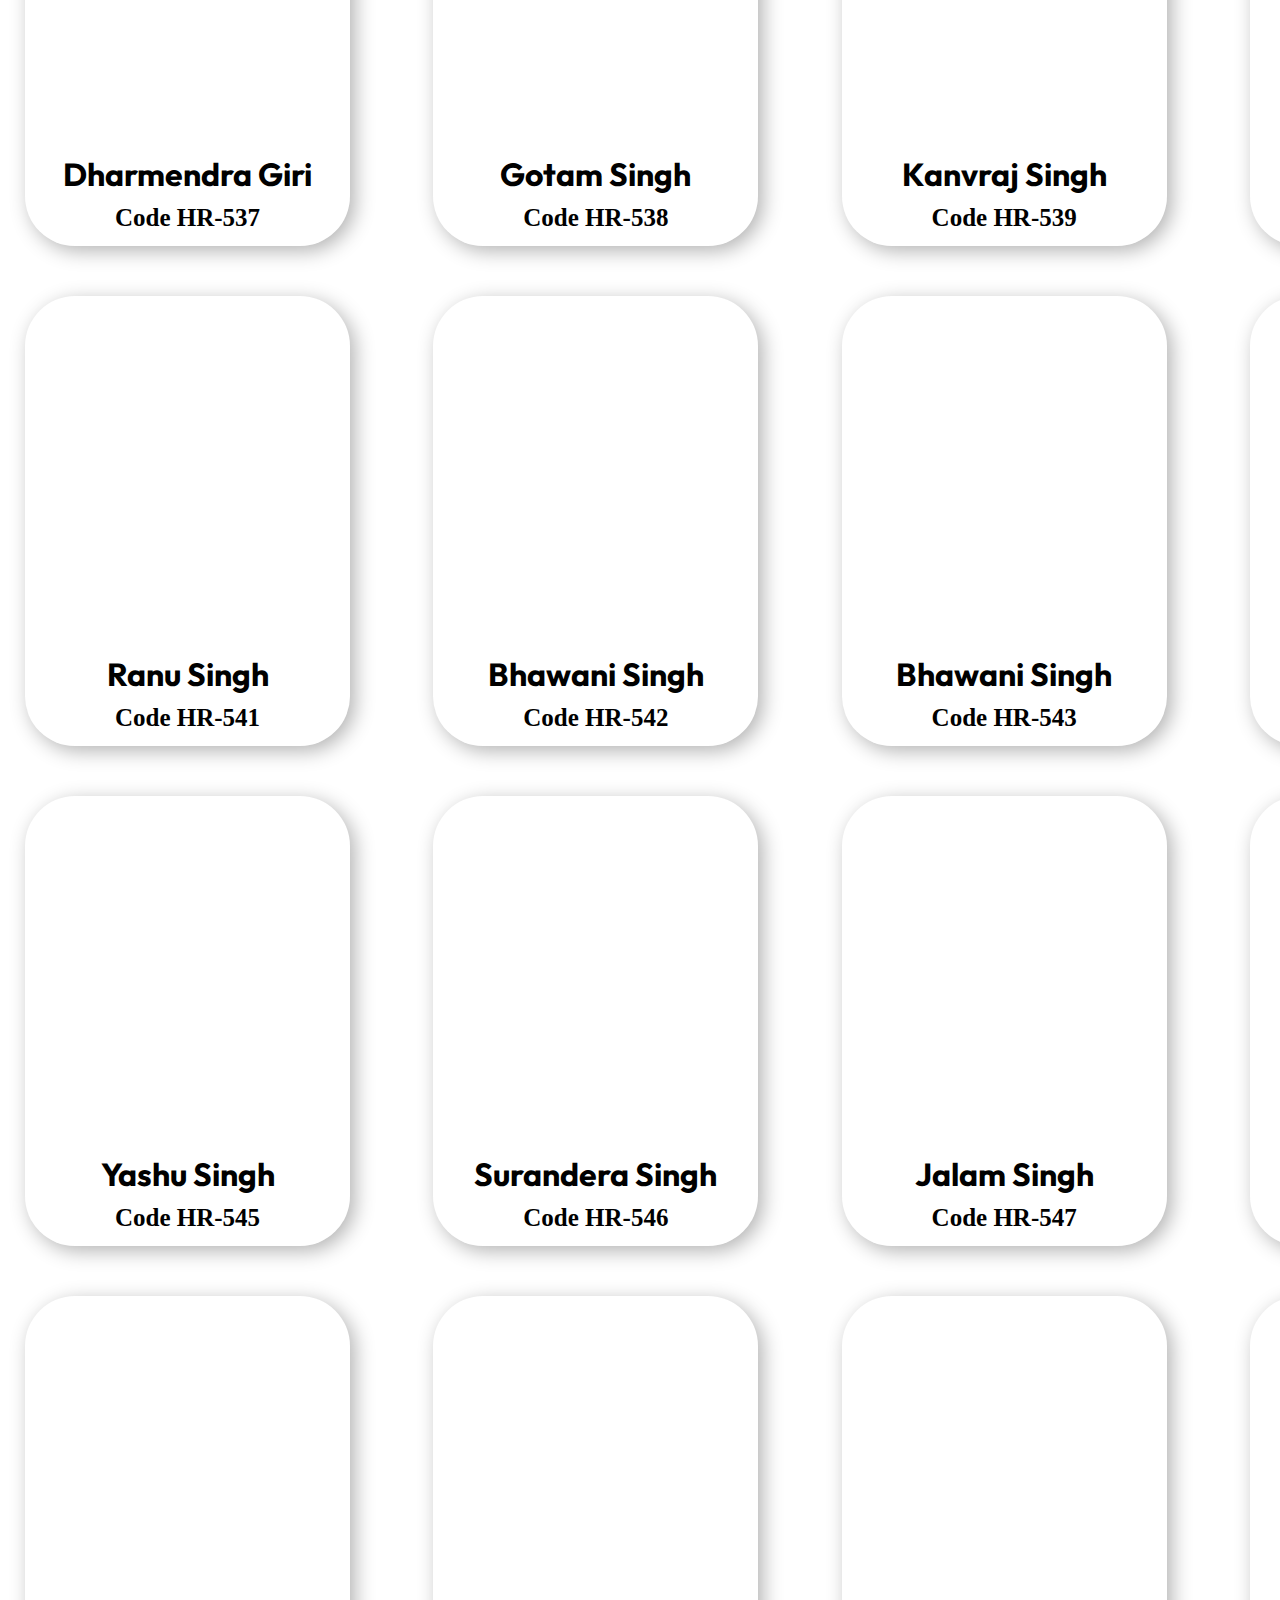
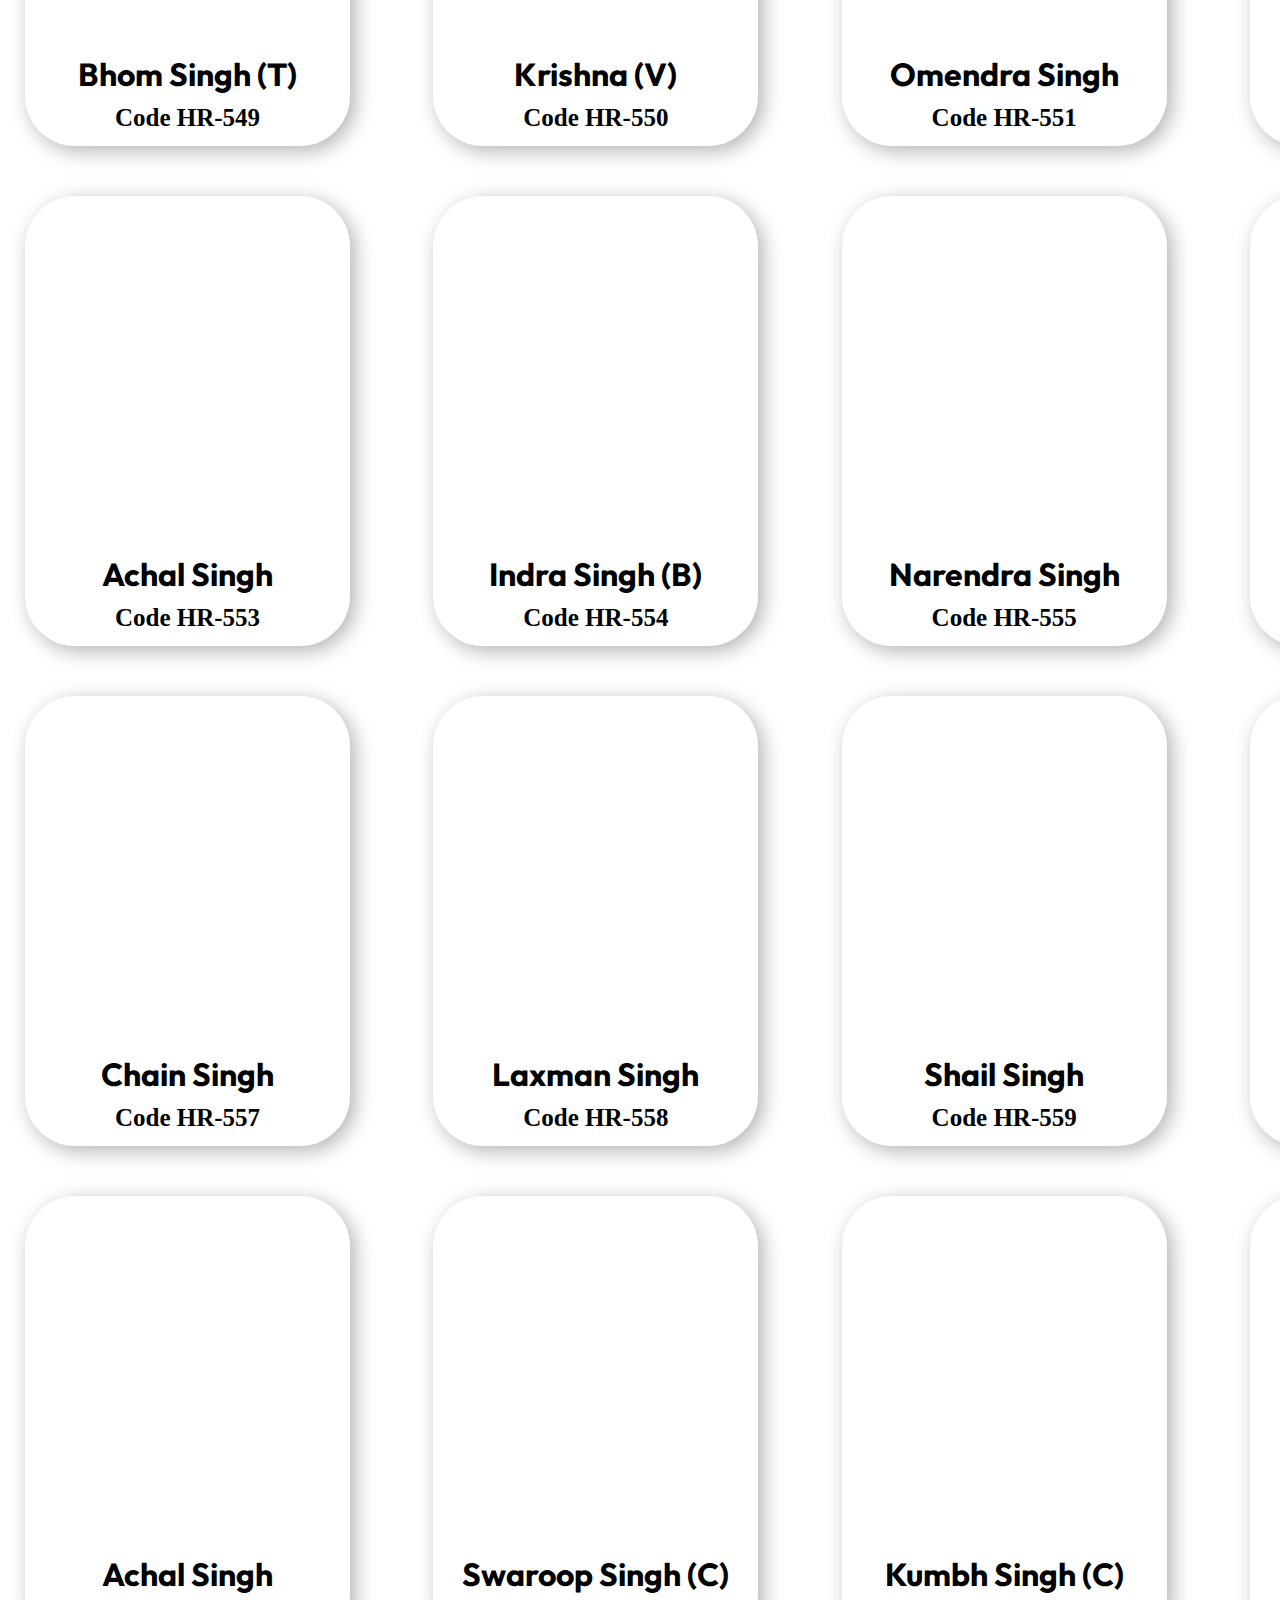
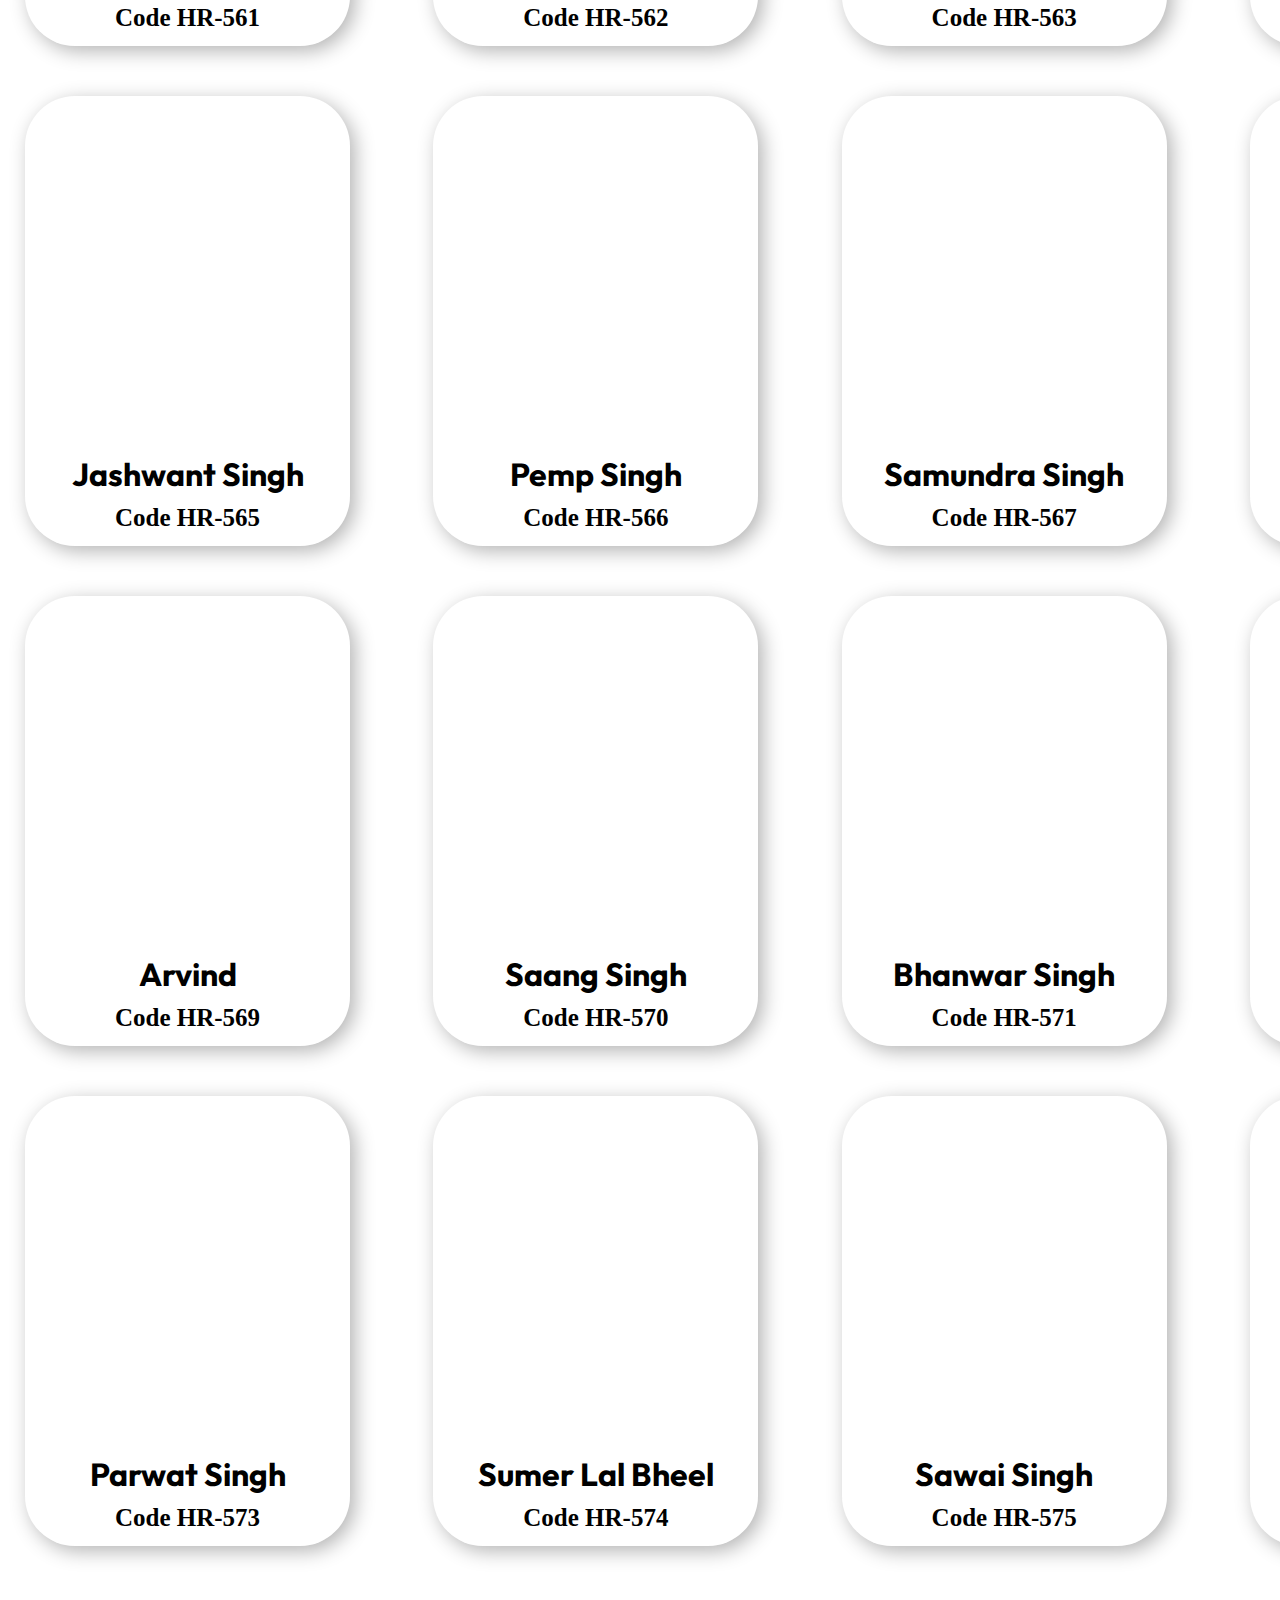
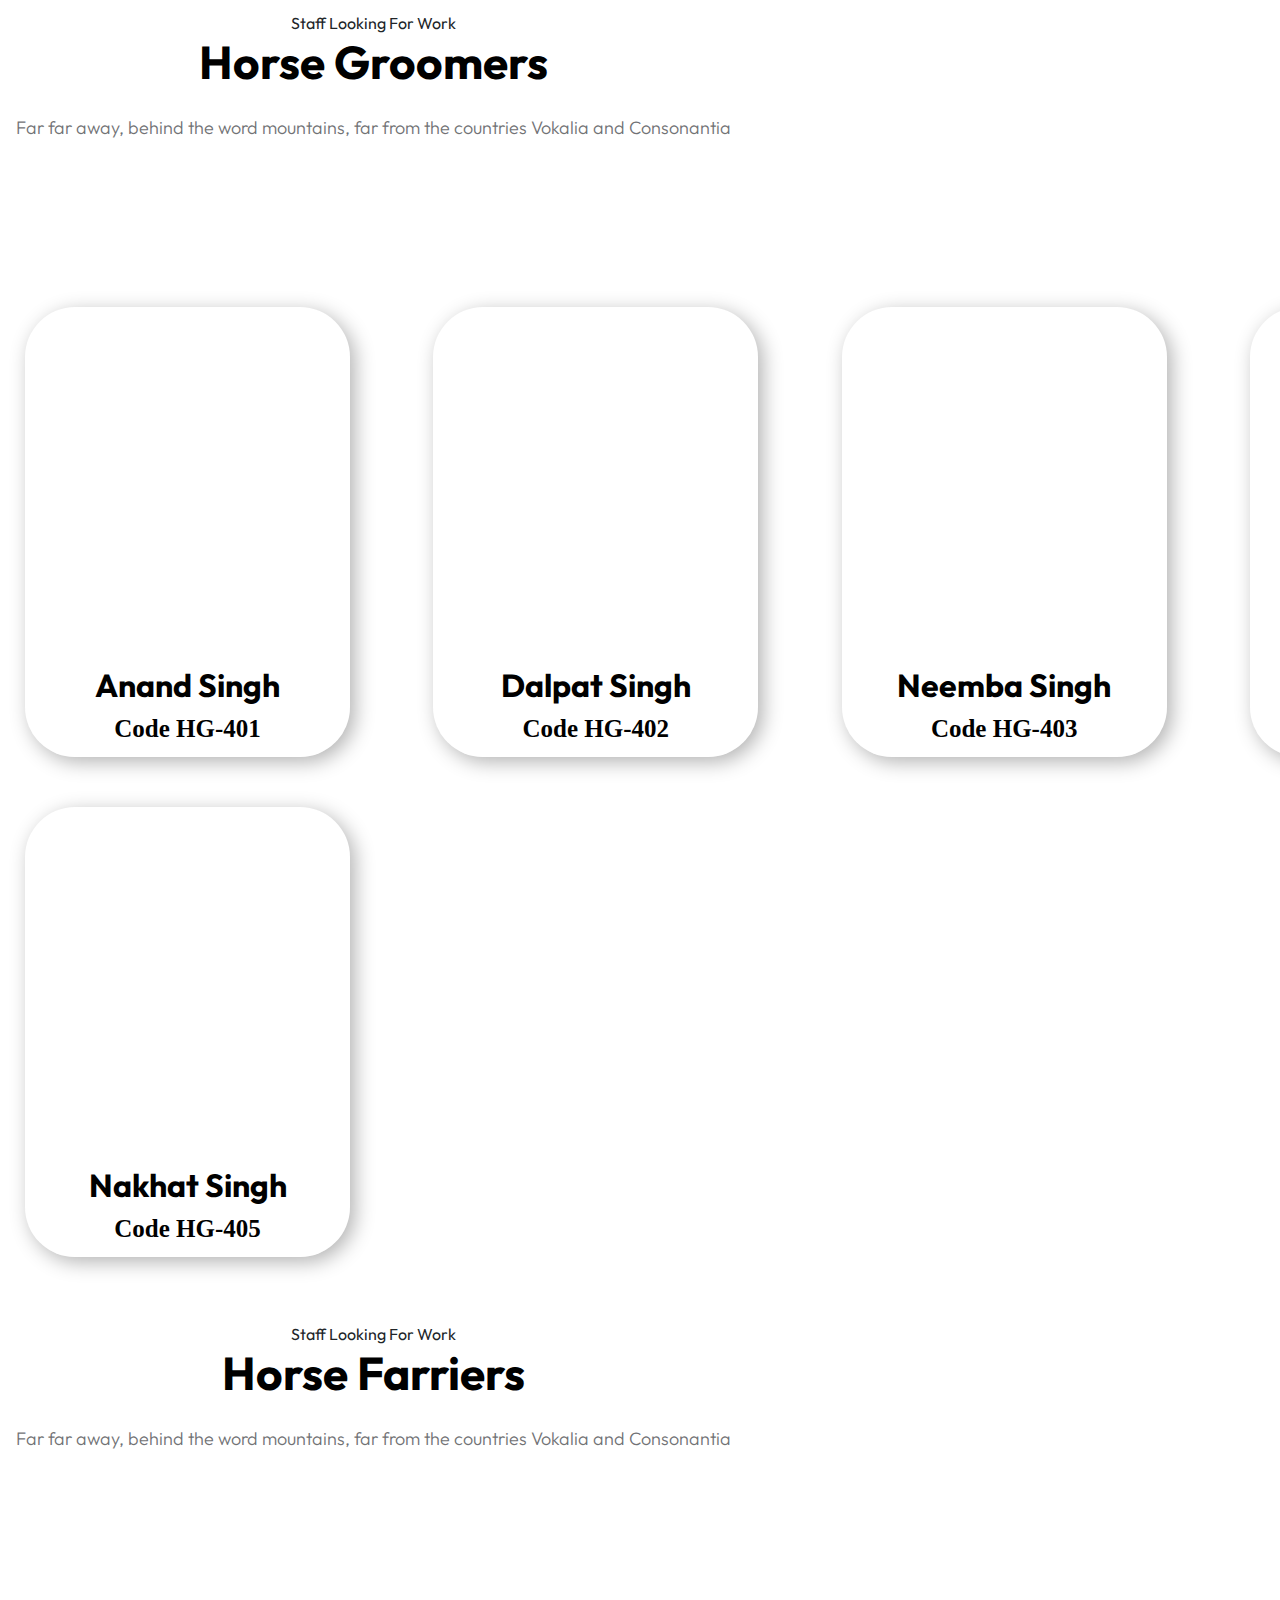
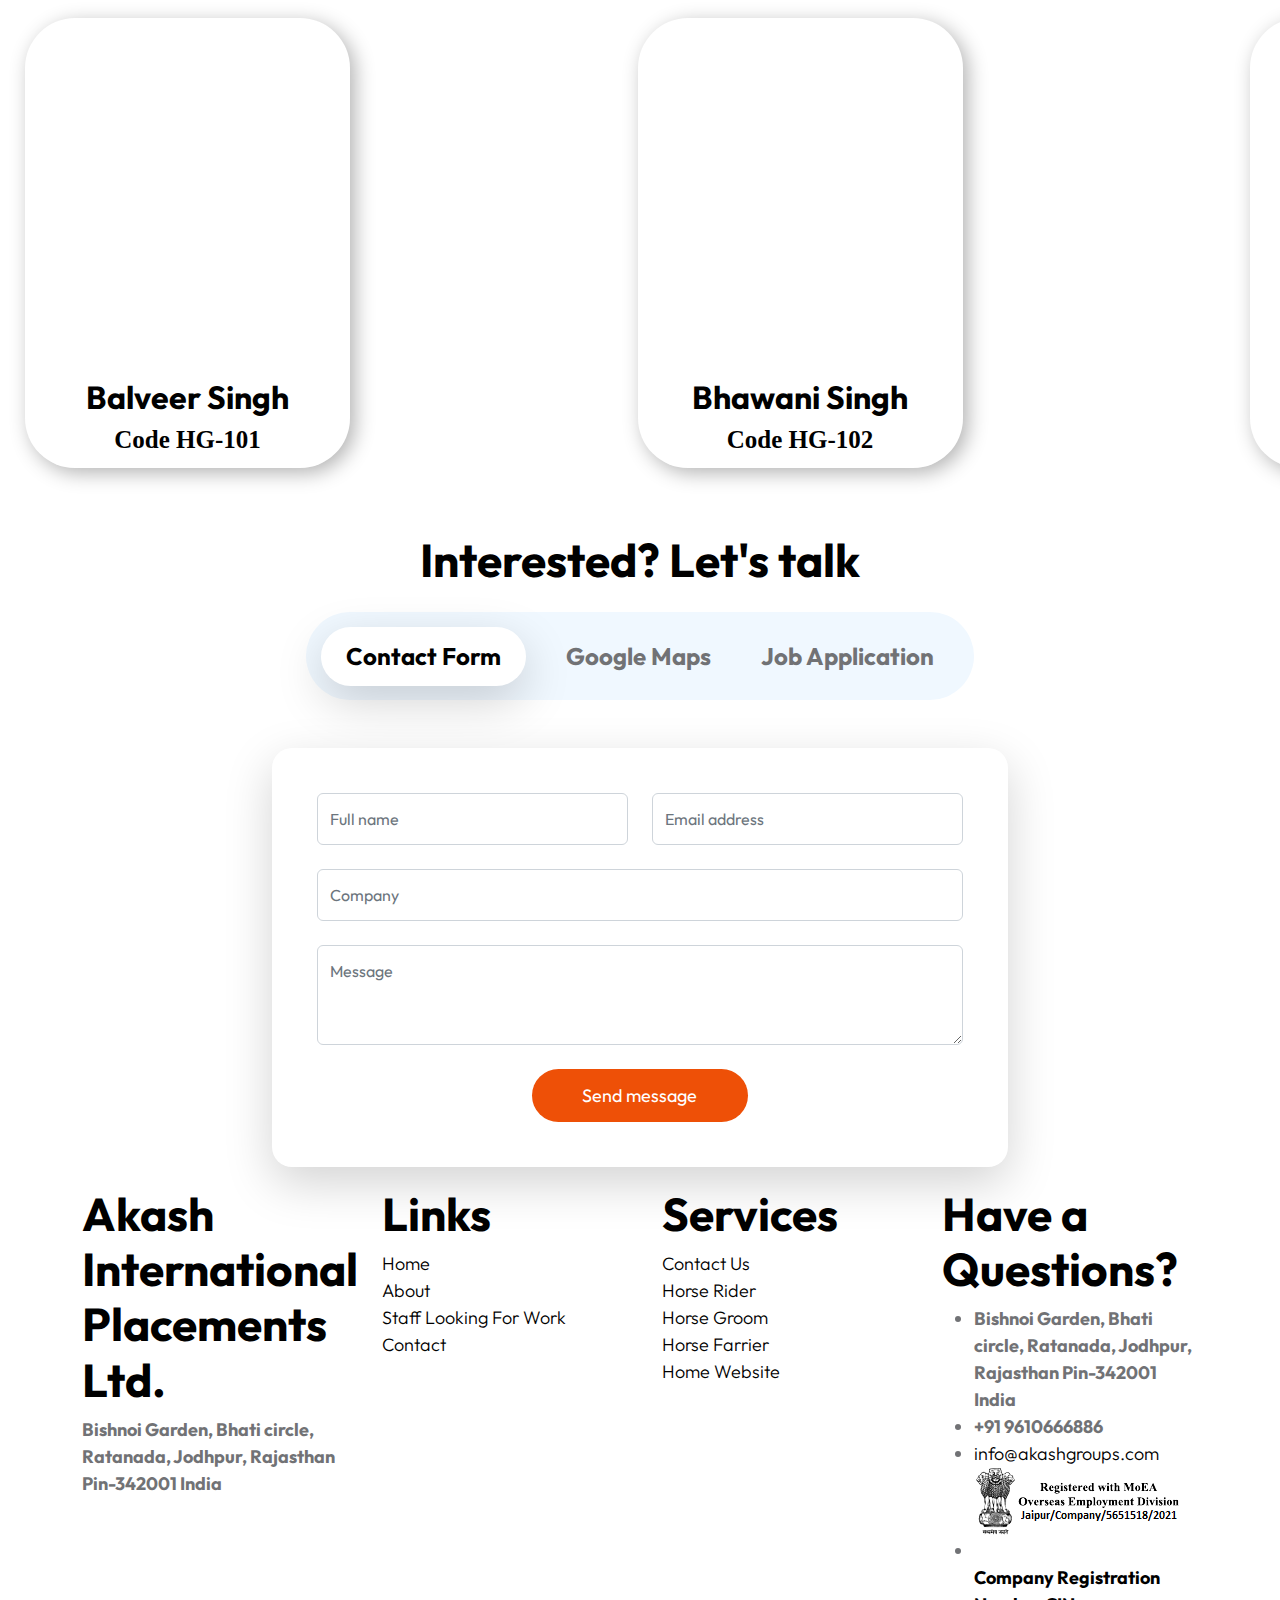
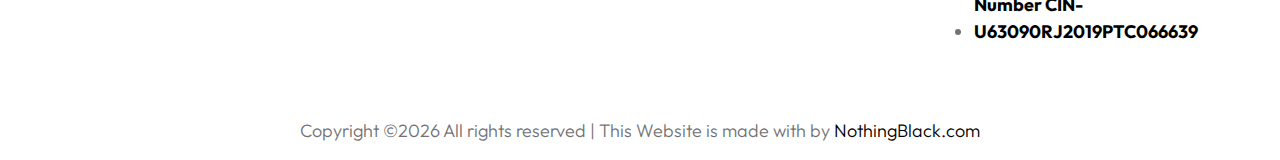
==== commit a258d1f6: "Than Singh" ====
--- a/index.html
+++ b/index.html
@@ -1788,6 +1788,37 @@
                             background-size: cover;
                             background-position: center center;
                           }</style>
+                    </a>
+                        
+                        
+                        
+                        
+                        <a href="https://heyzine.com/flip-book/e29264f0c7.html"   target="_blank" >
+
+                        <span class="single-img img-576">
+
+                            <span class="img-text">
+
+                                <h3>Sawai Singh </h3>
+
+                                <h4>Code HR-576</h4>
+
+                                <p><b>Want to know more about me Click on View More Button</b></p>
+
+                                <button>View More</button>
+
+                        </span>
+
+                        <style>.img-576{
+
+                            background-image: url(https://live.staticflickr.com/65535/52906894895_8564f5b7a8_z.jpg);
+
+                            background-size: cover;
+
+                            background-position: center center;
+
+                          }</style>
+
                     </a>
 
 
@@ -2191,7 +2222,7 @@
                    <div class="ftco-footer-widget mb-4">
                     <h2 class="ftco-heading-2">Services</h2>
                     <ul class="list-unstyled">
-                      <li><a href="#"><span class="icon-long-arrow-right mr-2"></span><a href="https://wa.link/35qzqn" target="_blank" rel="noopener noreferrer">Contact Us</a></a></li>
+                      <li><a href="#"><span class="icon-long-arrow-right mr-2"></span><a href="https://api.whatsapp.com/send/?phone=919610666886&text&type=phone_number&app_absent=0" target="_blank" rel="noopener noreferrer">Contact Us</a></a></li>
                       <li><a href="#section_7"><span class="icon-long-arrow-right mr-2"></span>Horse Rider</a></li>
                       <li><a href="#horse-groom"><span class="icon-long-arrow-right mr-2"></span>Horse Groom</a></li>
                       <li><a href="#horse-farrier"><span class="icon-long-arrow-right mr-2"></span>Horse Farrier</a></li>
